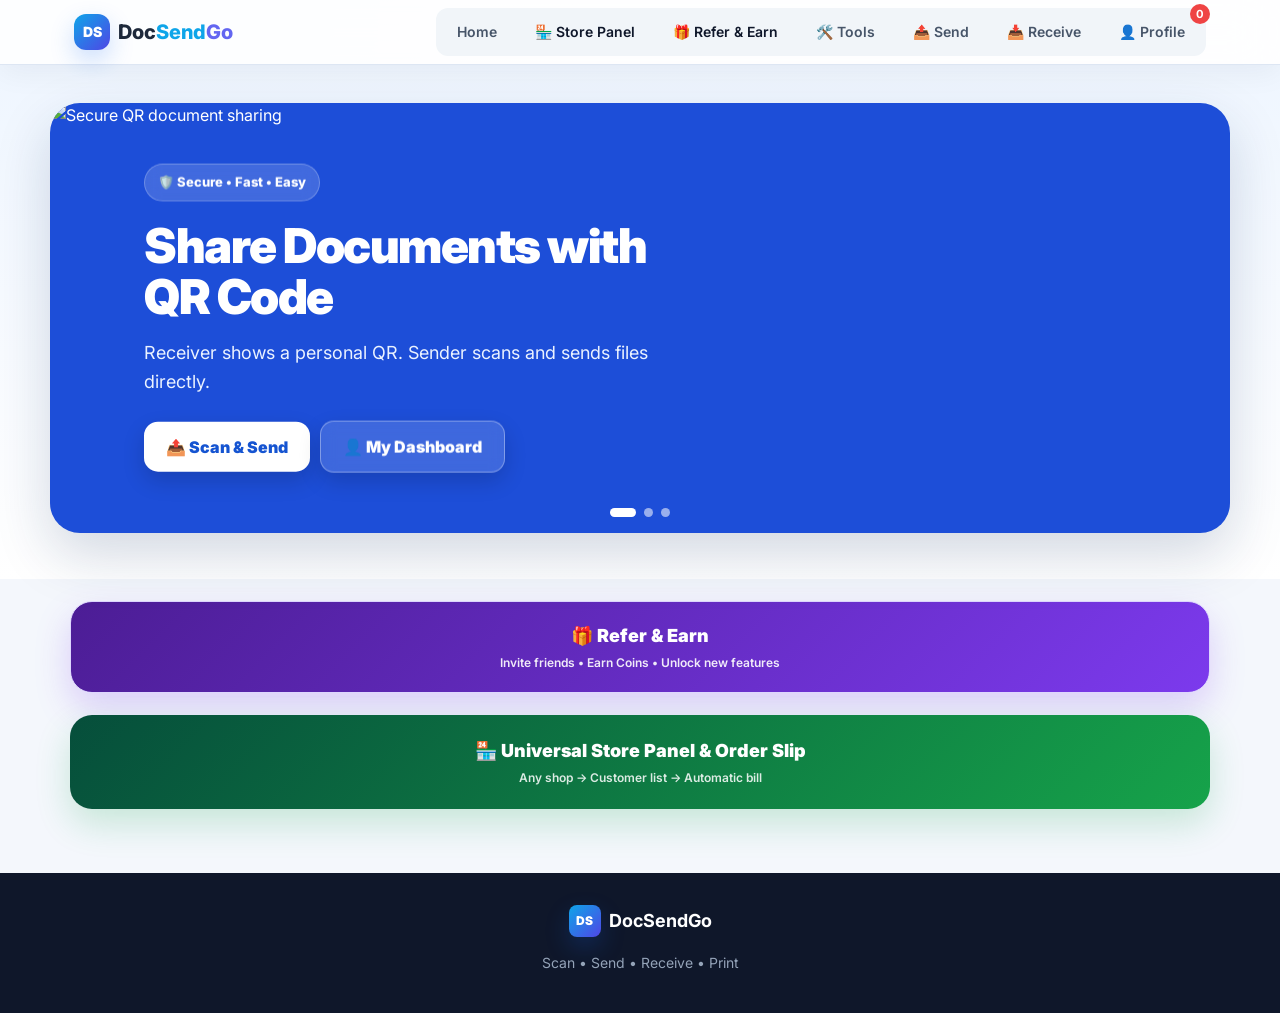
==== index.html @ 715b1207 "Add files via upload" ====
<!DOCTYPE html>
<html lang="bn">
<head>
<!-- Google tag (gtag.js) -->
<script async src="https://www.googletagmanager.com/gtag/js?id=G-Q261G92C2J"></script>
<script>
  window.dataLayer = window.dataLayer || [];
  function gtag(){dataLayer.push(arguments);}
  gtag('js', new Date());

  gtag('config', 'G-Q261G92C2J');
</script>

    <meta name="google-site-verification" content="Y4d7nDgPJklZv2OvWmfPn80t0Z5jrcPxH02QzUVAKEE" />
    <meta charset="UTF-8">
    <meta name="viewport" content="width=device-width, initial-scale=1.0, viewport-fit=cover">
    <meta name="theme-color" content="#0ea5e9">
    <meta name="apple-mobile-web-app-capable" content="yes">
    <meta name="apple-mobile-web-app-status-bar-style" content="default">
    <meta name="apple-mobile-web-app-title" content="DocSendGo">
    <link rel="manifest" href="manifest.webmanifest">
    <link rel="icon" href="icon.svg" type="image/svg+xml">
    <title>DocSendGo – Scan, Send, Receive & Print Files</title>
    <meta name="description" content="DocSendGo lets people scan a personal QR code, send files, receive documents, view, print and download from mobile or desktop.">
    <meta name="keywords" content="DocSendGo, QR file sharing, send files, receive documents, print documents, PDF tools">
    <meta name="robots" content="index, follow">
    <link rel="canonical" href="https://doc-send-go.vercel.app/">
    <meta property="og:title" content="DocSendGo – Scan • Send • Receive • Print">
    <meta property="og:description" content="Share documents using a personal QR code. View, print and download instantly.">
    <meta property="og:type" content="website">
    <meta property="og:url" content="https://doc-send-go.vercel.app/">
    <meta name="twitter:card" content="summary">
    <style>*,:after,:before{--tw-border-spacing-x:0;--tw-border-spacing-y:0;--tw-translate-x:0;--tw-translate-y:0;--tw-rotate:0;--tw-skew-x:0;--tw-skew-y:0;--tw-scale-x:1;--tw-scale-y:1;--tw-pan-x: ;--tw-pan-y: ;--tw-pinch-zoom: ;--tw-scroll-snap-strictness:proximity;--tw-gradient-from-position: ;--tw-gradient-via-position: ;--tw-gradient-to-position: ;--tw-ordinal: ;--tw-slashed-zero: ;--tw-numeric-figure: ;--tw-numeric-spacing: ;--tw-numeric-fraction: ;--tw-ring-inset: ;--tw-ring-offset-width:0px;--tw-ring-offset-color:#fff;--tw-ring-color:rgba(59,130,246,.5);--tw-ring-offset-shadow:0 0 #0000;--tw-ring-shadow:0 0 #0000;--tw-shadow:0 0 #0000;--tw-shadow-colored:0 0 #0000;--tw-blur: ;--tw-brightness: ;--tw-contrast: ;--tw-grayscale: ;--tw-hue-rotate: ;--tw-invert: ;--tw-saturate: ;--tw-sepia: ;--tw-drop-shadow: ;--tw-backdrop-blur: ;--tw-backdrop-brightness: ;--tw-backdrop-contrast: ;--tw-backdrop-grayscale: ;--tw-backdrop-hue-rotate: ;--tw-backdrop-invert: ;--tw-backdrop-opacity: ;--tw-backdrop-saturate: ;--tw-backdrop-sepia: ;--tw-contain-size: ;--tw-contain-layout: ;--tw-contain-paint: ;--tw-contain-style: }::backdrop{--tw-border-spacing-x:0;--tw-border-spacing-y:0;--tw-translate-x:0;--tw-translate-y:0;--tw-rotate:0;--tw-skew-x:0;--tw-skew-y:0;--tw-scale-x:1;--tw-scale-y:1;--tw-pan-x: ;--tw-pan-y: ;--tw-pinch-zoom: ;--tw-scroll-snap-strictness:proximity;--tw-gradient-from-position: ;--tw-gradient-via-position: ;--tw-gradient-to-position: ;--tw-ordinal: ;--tw-slashed-zero: ;--tw-numeric-figure: ;--tw-numeric-spacing: ;--tw-numeric-fraction: ;--tw-ring-inset: ;--tw-ring-offset-width:0px;--tw-ring-offset-color:#fff;--tw-ring-color:rgba(59,130,246,.5);--tw-ring-offset-shadow:0 0 #0000;--tw-ring-shadow:0 0 #0000;--tw-shadow:0 0 #0000;--tw-shadow-colored:0 0 #0000;--tw-blur: ;--tw-brightness: ;--tw-contrast: ;--tw-grayscale: ;--tw-hue-rotate: ;--tw-invert: ;--tw-saturate: ;--tw-sepia: ;--tw-drop-shadow: ;--tw-backdrop-blur: ;--tw-backdrop-brightness: ;--tw-backdrop-contrast: ;--tw-backdrop-grayscale: ;--tw-backdrop-hue-rotate: ;--tw-backdrop-invert: ;--tw-backdrop-opacity: ;--tw-backdrop-saturate: ;--tw-backdrop-sepia: ;--tw-contain-size: ;--tw-contain-layout: ;--tw-contain-paint: ;--tw-contain-style: }/*! tailwindcss v3.4.19 | MIT License | https://tailwindcss.com*/*,:after,:before{box-sizing:border-box;border:0 solid #e5e7eb}:after,:before{--tw-content:""}:host,html{line-height:1.5;-webkit-text-size-adjust:100%;-moz-tab-size:4;-o-tab-size:4;tab-size:4;font-family:ui-sans-serif,system-ui,sans-serif,Apple Color Emoji,Segoe UI Emoji,Segoe UI Symbol,Noto Color Emoji;font-feature-settings:normal;font-variation-settings:normal;-webkit-tap-highlight-color:transparent}body{margin:0;line-height:inherit}hr{height:0;color:inherit;border-top-width:1px}abbr:where([title]){-webkit-text-decoration:underline dotted;text-decoration:underline dotted}h1,h2,h3,h4,h5,h6{font-size:inherit;font-weight:inherit}a{color:inherit;text-decoration:inherit}b,strong{font-weight:bolder}code,kbd,pre,samp{font-family:ui-monospace,SFMono-Regular,Menlo,Monaco,Consolas,Liberation Mono,Courier New,monospace;font-feature-settings:normal;font-variation-settings:normal;font-size:1em}small{font-size:80%}sub,sup{font-size:75%;line-height:0;position:relative;vertical-align:baseline}sub{bottom:-.25em}sup{top:-.5em}table{text-indent:0;border-color:inherit;border-collapse:collapse}button,input,optgroup,select,textarea{font-family:inherit;font-feature-settings:inherit;font-variation-settings:inherit;font-size:100%;font-weight:inherit;line-height:inherit;letter-spacing:inherit;color:inherit;margin:0;padding:0}button,select{text-transform:none}button,input:where([type=button]),input:where([type=reset]),input:where([type=submit]){-webkit-appearance:button;background-color:transparent;background-image:none}:-moz-focusring{outline:auto}:-moz-ui-invalid{box-shadow:none}progress{vertical-align:baseline}::-webkit-inner-spin-button,::-webkit-outer-spin-button{height:auto}[type=search]{-webkit-appearance:textfield;outline-offset:-2px}::-webkit-search-decoration{-webkit-appearance:none}::-webkit-file-upload-button{-webkit-appearance:button;font:inherit}summary{display:list-item}blockquote,dd,dl,figure,h1,h2,h3,h4,h5,h6,hr,p,pre{margin:0}fieldset{margin:0}fieldset,legend{padding:0}menu,ol,ul{list-style:none;margin:0;padding:0}dialog{padding:0}textarea{resize:vertical}input::-moz-placeholder,textarea::-moz-placeholder{opacity:1;color:#9ca3af}input::placeholder,textarea::placeholder{opacity:1;color:#9ca3af}[role=button],button{cursor:pointer}:disabled{cursor:default}audio,canvas,embed,iframe,img,object,svg,video{display:block;vertical-align:middle}img,video{max-width:100%;height:auto}[hidden]:where(:not([hidden=until-found])){display:none}.fixed{position:fixed}.absolute{position:absolute}.relative{position:relative}.sticky{position:sticky}.right-0{right:0}.right-4{right:1rem}.top-0{top:0}.top-20{top:5rem}.z-50{z-index:50}.z-\[9999\]{z-index:9999}.col-span-full{grid-column:1/-1}.mx-auto{margin-left:auto;margin-right:auto}.mb-1{margin-bottom:.25rem}.mb-10{margin-bottom:2.5rem}.mb-12{margin-bottom:3rem}.mb-2{margin-bottom:.5rem}.mb-3{margin-bottom:.75rem}.mb-4{margin-bottom:1rem}.mb-6{margin-bottom:1.5rem}.mb-8{margin-bottom:2rem}.mr-2{margin-right:.5rem}.mt-1{margin-top:.25rem}.mt-16{margin-top:4rem}.mt-2{margin-top:.5rem}.mt-4{margin-top:1rem}.mt-6{margin-top:1.5rem}.mt-8{margin-top:2rem}.block{display:block}.inline-block{display:inline-block}.flex{display:flex}.inline-flex{display:inline-flex}.grid{display:grid}.hidden{display:none}.h-12{height:3rem}.h-14{height:3.5rem}.h-16{height:4rem}.h-2{height:.5rem}.h-6{height:1.5rem}.h-8{height:2rem}.h-9{height:2.25rem}.max-h-\[600px\]{max-height:600px}.min-h-screen{min-height:100vh}.w-12{width:3rem}.w-14{width:3.5rem}.w-2{width:.5rem}.w-6{width:1.5rem}.w-8{width:2rem}.w-9{width:2.25rem}.w-full{width:100%}.max-w-2xl{max-width:42rem}.max-w-4xl{max-width:56rem}.max-w-5xl{max-width:64rem}.max-w-6xl{max-width:72rem}.max-w-7xl{max-width:80rem}.max-w-md{max-width:28rem}.flex-1{flex:1 1 0%}.transform{transform:translate(var(--tw-translate-x),var(--tw-translate-y)) rotate(var(--tw-rotate)) skewX(var(--tw-skew-x)) skewY(var(--tw-skew-y)) scaleX(var(--tw-scale-x)) scaleY(var(--tw-scale-y))}.cursor-pointer{cursor:pointer}.resize{resize:both}.grid-cols-2{grid-template-columns:repeat(2,minmax(0,1fr))}.flex-col{flex-direction:column}.flex-wrap{flex-wrap:wrap}.items-start{align-items:flex-start}.items-center{align-items:center}.justify-center{justify-content:center}.justify-between{justify-content:space-between}.gap-2{gap:.5rem}.gap-3{gap:.75rem}.gap-4{gap:1rem}.gap-6{gap:1.5rem}.space-x-1>:not([hidden])~:not([hidden]){--tw-space-x-reverse:0;margin-right:calc(.25rem*var(--tw-space-x-reverse));margin-left:calc(.25rem*(1 - var(--tw-space-x-reverse)))}.space-x-2>:not([hidden])~:not([hidden]){--tw-space-x-reverse:0;margin-right:calc(.5rem*var(--tw-space-x-reverse));margin-left:calc(.5rem*(1 - var(--tw-space-x-reverse)))}.space-x-3>:not([hidden])~:not([hidden]){--tw-space-x-reverse:0;margin-right:calc(.75rem*var(--tw-space-x-reverse));margin-left:calc(.75rem*(1 - var(--tw-space-x-reverse)))}.space-x-4>:not([hidden])~:not([hidden]){--tw-space-x-reverse:0;margin-right:calc(1rem*var(--tw-space-x-reverse));margin-left:calc(1rem*(1 - var(--tw-space-x-reverse)))}.space-y-1>:not([hidden])~:not([hidden]){--tw-space-y-reverse:0;margin-top:calc(.25rem*(1 - var(--tw-space-y-reverse)));margin-bottom:calc(.25rem*var(--tw-space-y-reverse))}.space-y-2>:not([hidden])~:not([hidden]){--tw-space-y-reverse:0;margin-top:calc(.5rem*(1 - var(--tw-space-y-reverse)));margin-bottom:calc(.5rem*var(--tw-space-y-reverse))}.space-y-3>:not([hidden])~:not([hidden]){--tw-space-y-reverse:0;margin-top:calc(.75rem*(1 - var(--tw-space-y-reverse)));margin-bottom:calc(.75rem*var(--tw-space-y-reverse))}.overflow-hidden{overflow:hidden}.overflow-y-auto{overflow-y:auto}.rounded-2xl{border-radius:1rem}.rounded-full{border-radius:9999px}.rounded-lg{border-radius:.5rem}.rounded-xl{border-radius:.75rem}.rounded-bl-xl{border-bottom-left-radius:.75rem}.border{border-width:1px}.border-2{border-width:2px}.border-b{border-bottom-width:1px}.border-t{border-top-width:1px}.border-blue-200{--tw-border-opacity:1;border-color:rgb(191 219 254/var(--tw-border-opacity,1))}.border-green-200{--tw-border-opacity:1;border-color:rgb(187 247 208/var(--tw-border-opacity,1))}.border-primary{--tw-border-opacity:1;border-color:rgb(14 165 233/var(--tw-border-opacity,1))}.border-slate-100{--tw-border-opacity:1;border-color:rgb(241 245 249/var(--tw-border-opacity,1))}.border-slate-200{--tw-border-opacity:1;border-color:rgb(226 232 240/var(--tw-border-opacity,1))}.bg-amber-50{--tw-bg-opacity:1;background-color:rgb(255 251 235/var(--tw-bg-opacity,1))}.bg-amber-500{--tw-bg-opacity:1;background-color:rgb(245 158 11/var(--tw-bg-opacity,1))}.bg-blue-50{--tw-bg-opacity:1;background-color:rgb(239 246 255/var(--tw-bg-opacity,1))}.bg-blue-500{--tw-bg-opacity:1;background-color:rgb(59 130 246/var(--tw-bg-opacity,1))}.bg-green-100{--tw-bg-opacity:1;background-color:rgb(220 252 231/var(--tw-bg-opacity,1))}.bg-green-400{--tw-bg-opacity:1;background-color:rgb(74 222 128/var(--tw-bg-opacity,1))}.bg-green-50{--tw-bg-opacity:1;background-color:rgb(240 253 244/var(--tw-bg-opacity,1))}.bg-green-500{--tw-bg-opacity:1;background-color:rgb(34 197 94/var(--tw-bg-opacity,1))}.bg-indigo-100{--tw-bg-opacity:1;background-color:rgb(224 231 255/var(--tw-bg-opacity,1))}.bg-primary{--tw-bg-opacity:1;background-color:rgb(14 165 233/var(--tw-bg-opacity,1))}.bg-purple-100{--tw-bg-opacity:1;background-color:rgb(243 232 255/var(--tw-bg-opacity,1))}.bg-red-50{--tw-bg-opacity:1;background-color:rgb(254 242 242/var(--tw-bg-opacity,1))}.bg-red-500{--tw-bg-opacity:1;background-color:rgb(239 68 68/var(--tw-bg-opacity,1))}.bg-sky-100{--tw-bg-opacity:1;background-color:rgb(224 242 254/var(--tw-bg-opacity,1))}.bg-slate-100{--tw-bg-opacity:1;background-color:rgb(241 245 249/var(--tw-bg-opacity,1))}.bg-slate-50{--tw-bg-opacity:1;background-color:rgb(248 250 252/var(--tw-bg-opacity,1))}.bg-slate-900{--tw-bg-opacity:1;background-color:rgb(15 23 42/var(--tw-bg-opacity,1))}.bg-transparent{background-color:transparent}.bg-white{--tw-bg-opacity:1;background-color:rgb(255 255 255/var(--tw-bg-opacity,1))}.bg-white\/10{background-color:hsla(0,0%,100%,.1)}.bg-white\/80{background-color:hsla(0,0%,100%,.8)}.bg-gradient-to-r{background-image:linear-gradient(to right,var(--tw-gradient-stops))}.from-sky-400{--tw-gradient-from:#38bdf8 var(--tw-gradient-from-position);--tw-gradient-to:rgba(56,189,248,0) var(--tw-gradient-to-position);--tw-gradient-stops:var(--tw-gradient-from),var(--tw-gradient-to)}.to-indigo-400{--tw-gradient-to:#818cf8 var(--tw-gradient-to-position)}.bg-clip-text{-webkit-background-clip:text;background-clip:text}.p-1{padding:.25rem}.p-10{padding:2.5rem}.p-2{padding:.5rem}.p-3{padding:.75rem}.p-4{padding:1rem}.p-6{padding:1.5rem}.p-8{padding:2rem}.px-2{padding-left:.5rem;padding-right:.5rem}.px-3{padding-left:.75rem;padding-right:.75rem}.px-4{padding-left:1rem;padding-right:1rem}.px-5{padding-left:1.25rem;padding-right:1.25rem}.px-6{padding-left:1.5rem;padding-right:1.5rem}.px-8{padding-left:2rem;padding-right:2rem}.py-1{padding-top:.25rem;padding-bottom:.25rem}.py-12{padding-top:3rem;padding-bottom:3rem}.py-16{padding-top:4rem;padding-bottom:4rem}.py-2{padding-top:.5rem;padding-bottom:.5rem}.py-2\.5{padding-top:.625rem;padding-bottom:.625rem}.py-20{padding-top:5rem;padding-bottom:5rem}.py-3{padding-top:.75rem;padding-bottom:.75rem}.py-4{padding-top:1rem;padding-bottom:1rem}.py-8{padding-top:2rem;padding-bottom:2rem}.pb-4{padding-bottom:1rem}.pt-6{padding-top:1.5rem}.pt-8{padding-top:2rem}.text-left{text-align:left}.text-center{text-align:center}.font-mono{font-family:ui-monospace,SFMono-Regular,Menlo,Monaco,Consolas,Liberation Mono,Courier New,monospace}.text-2xl{font-size:1.5rem;line-height:2rem}.text-3xl{font-size:1.875rem;line-height:2.25rem}.text-4xl{font-size:2.25rem;line-height:2.5rem}.text-5xl{font-size:3rem;line-height:1}.text-6xl{font-size:3.75rem;line-height:1}.text-lg{font-size:1.125rem;line-height:1.75rem}.text-sm{font-size:.875rem;line-height:1.25rem}.text-xl{font-size:1.25rem;line-height:1.75rem}.text-xs{font-size:.75rem;line-height:1rem}.font-black{font-weight:900}.font-bold{font-weight:700}.font-extrabold{font-weight:800}.font-medium{font-weight:500}.font-semibold{font-weight:600}.uppercase{text-transform:uppercase}.leading-tight{line-height:1.25}.tracking-widest{letter-spacing:.1em}.text-amber-600{--tw-text-opacity:1;color:rgb(217 119 6/var(--tw-text-opacity,1))}.text-blue-600{--tw-text-opacity:1;color:rgb(37 99 235/var(--tw-text-opacity,1))}.text-blue-700{--tw-text-opacity:1;color:rgb(29 78 216/var(--tw-text-opacity,1))}.text-green-600{--tw-text-opacity:1;color:rgb(22 163 74/var(--tw-text-opacity,1))}.text-green-700{--tw-text-opacity:1;color:rgb(21 128 61/var(--tw-text-opacity,1))}.text-green-800{--tw-text-opacity:1;color:rgb(22 101 52/var(--tw-text-opacity,1))}.text-indigo-600{--tw-text-opacity:1;color:rgb(79 70 229/var(--tw-text-opacity,1))}.text-primary{--tw-text-opacity:1;color:rgb(14 165 233/var(--tw-text-opacity,1))}.text-red-400{--tw-text-opacity:1;color:rgb(248 113 113/var(--tw-text-opacity,1))}.text-red-600{--tw-text-opacity:1;color:rgb(220 38 38/var(--tw-text-opacity,1))}.text-secondary{--tw-text-opacity:1;color:rgb(99 102 241/var(--tw-text-opacity,1))}.text-slate-300{--tw-text-opacity:1;color:rgb(203 213 225/var(--tw-text-opacity,1))}.text-slate-400{--tw-text-opacity:1;color:rgb(148 163 184/var(--tw-text-opacity,1))}.text-slate-500{--tw-text-opacity:1;color:rgb(100 116 139/var(--tw-text-opacity,1))}.text-slate-600{--tw-text-opacity:1;color:rgb(71 85 105/var(--tw-text-opacity,1))}.text-slate-700{--tw-text-opacity:1;color:rgb(51 65 85/var(--tw-text-opacity,1))}.text-slate-800{--tw-text-opacity:1;color:rgb(30 41 59/var(--tw-text-opacity,1))}.text-transparent{color:transparent}.text-white{--tw-text-opacity:1;color:rgb(255 255 255/var(--tw-text-opacity,1))}.underline{text-decoration-line:underline}.shadow-2xl{--tw-shadow:0 25px 50px -12px rgba(0,0,0,.25);--tw-shadow-colored:0 25px 50px -12px var(--tw-shadow-color)}.shadow-2xl,.shadow-sm{box-shadow:var(--tw-ring-offset-shadow,0 0 #0000),var(--tw-ring-shadow,0 0 #0000),var(--tw-shadow)}.shadow-sm{--tw-shadow:0 1px 2px 0 rgba(0,0,0,.05);--tw-shadow-colored:0 1px 2px 0 var(--tw-shadow-color)}.outline-none{outline:2px solid transparent;outline-offset:2px}.blur{--tw-blur:blur(8px);filter:var(--tw-blur) var(--tw-brightness) var(--tw-contrast) var(--tw-grayscale) var(--tw-hue-rotate) var(--tw-invert) var(--tw-saturate) var(--tw-sepia) var(--tw-drop-shadow)}.backdrop-blur-xl{--tw-backdrop-blur:blur(24px)}.backdrop-blur-xl,.backdrop-filter{-webkit-backdrop-filter:var(--tw-backdrop-blur) var(--tw-backdrop-brightness) var(--tw-backdrop-contrast) var(--tw-backdrop-grayscale) var(--tw-backdrop-hue-rotate) var(--tw-backdrop-invert) var(--tw-backdrop-opacity) var(--tw-backdrop-saturate) var(--tw-backdrop-sepia);backdrop-filter:var(--tw-backdrop-blur) var(--tw-backdrop-brightness) var(--tw-backdrop-contrast) var(--tw-backdrop-grayscale) var(--tw-backdrop-hue-rotate) var(--tw-backdrop-invert) var(--tw-backdrop-opacity) var(--tw-backdrop-saturate) var(--tw-backdrop-sepia)}.transition{transition-property:color,background-color,border-color,text-decoration-color,fill,stroke,opacity,box-shadow,transform,filter,-webkit-backdrop-filter;transition-property:color,background-color,border-color,text-decoration-color,fill,stroke,opacity,box-shadow,transform,filter,backdrop-filter;transition-property:color,background-color,border-color,text-decoration-color,fill,stroke,opacity,box-shadow,transform,filter,backdrop-filter,-webkit-backdrop-filter;transition-timing-function:cubic-bezier(.4,0,.2,1);transition-duration:.15s}.transition-all{transition-property:all;transition-timing-function:cubic-bezier(.4,0,.2,1);transition-duration:.15s}.ease-in-out{transition-timing-function:cubic-bezier(.4,0,.2,1)}.hover\:bg-slate-100:hover{--tw-bg-opacity:1;background-color:rgb(241 245 249/var(--tw-bg-opacity,1))}.hover\:bg-slate-200:hover{--tw-bg-opacity:1;background-color:rgb(226 232 240/var(--tw-bg-opacity,1))}.hover\:bg-white:hover{--tw-bg-opacity:1;background-color:rgb(255 255 255/var(--tw-bg-opacity,1))}.hover\:bg-white\/15:hover{background-color:hsla(0,0%,100%,.15)}.hover\:bg-white\/20:hover{background-color:hsla(0,0%,100%,.2)}.hover\:text-red-600:hover{--tw-text-opacity:1;color:rgb(220 38 38/var(--tw-text-opacity,1))}.hover\:text-slate-700:hover{--tw-text-opacity:1;color:rgb(51 65 85/var(--tw-text-opacity,1))}.hover\:shadow-lg:hover{--tw-shadow:0 10px 15px -3px rgba(0,0,0,.1),0 4px 6px -4px rgba(0,0,0,.1);--tw-shadow-colored:0 10px 15px -3px var(--tw-shadow-color),0 4px 6px -4px var(--tw-shadow-color)}.hover\:shadow-lg:hover,.hover\:shadow-xl:hover{box-shadow:var(--tw-ring-offset-shadow,0 0 #0000),var(--tw-ring-shadow,0 0 #0000),var(--tw-shadow)}.hover\:shadow-xl:hover{--tw-shadow:0 20px 25px -5px rgba(0,0,0,.1),0 8px 10px -6px rgba(0,0,0,.1);--tw-shadow-colored:0 20px 25px -5px var(--tw-shadow-color),0 8px 10px -6px var(--tw-shadow-color)}.hover\:shadow-sky-500\/25:hover{--tw-shadow-color:rgba(14,165,233,.25);--tw-shadow:var(--tw-shadow-colored)}.focus\:ring-2:focus{--tw-ring-offset-shadow:var(--tw-ring-inset) 0 0 0 var(--tw-ring-offset-width) var(--tw-ring-offset-color);--tw-ring-shadow:var(--tw-ring-inset) 0 0 0 calc(2px + var(--tw-ring-offset-width)) var(--tw-ring-color);box-shadow:var(--tw-ring-offset-shadow),var(--tw-ring-shadow),var(--tw-shadow,0 0 #0000)}.focus\:ring-primary:focus{--tw-ring-opacity:1;--tw-ring-color:rgb(14 165 233/var(--tw-ring-opacity,1))}@media (min-width:640px){.sm\:flex-row{flex-direction:row}.sm\:px-6{padding-left:1.5rem;padding-right:1.5rem}}@media (min-width:768px){.md\:col-span-2{grid-column:span 2/span 2}.md\:flex{display:flex}.md\:hidden{display:none}.md\:grid-cols-2{grid-template-columns:repeat(2,minmax(0,1fr))}.md\:grid-cols-3{grid-template-columns:repeat(3,minmax(0,1fr))}.md\:grid-cols-4{grid-template-columns:repeat(4,minmax(0,1fr))}.md\:p-8{padding:2rem}.md\:text-4xl{font-size:2.25rem;line-height:2.5rem}.md\:text-6xl{font-size:3.75rem;line-height:1}.md\:text-xl{font-size:1.25rem;line-height:1.75rem}}
        .tool-categories{display:grid;gap:18px}.tool-category-card{background:#fff;border:1px solid #e8eef8;border-radius:20px;padding:18px;box-shadow:0 8px 28px rgba(15,23,42,.05)}.tool-cat-title{font-size:18px;font-weight:800;color:#1e293b;margin-bottom:14px}.tool-grid{display:grid;grid-template-columns:repeat(4,minmax(0,1fr));gap:10px}.tool-tile{min-height:92px;border:1px solid #e5eaf3;border-radius:16px;background:#f8fafc;padding:10px 6px;font-size:12px;font-weight:700;color:#334155;display:flex;flex-direction:column;align-items:center;justify-content:center;gap:5px;text-align:center;transition:.2s}.tool-tile span{font-size:25px}.tool-tile small{font-size:9px;color:#16a34a;background:#dcfce7;border-radius:999px;padding:2px 6px}.tool-tile:hover,.tool-tile.active{transform:translateY(-2px);border-color:#8bb8ff;background:#eff6ff;color:#155fd4}@media(max-width:640px){.tool-category-card{padding:14px;border-radius:18px}.tool-grid{grid-template-columns:repeat(3,minmax(0,1fr));gap:8px}.tool-tile{min-height:88px;font-size:11px;padding:8px 4px}.tool-tile span{font-size:23px}}
.slider-arrow{display:none!important;visibility:hidden!important;opacity:0!important;pointer-events:none!important;}
</style>
    <link rel="stylesheet" href="https://cdnjs.cloudflare.com/ajax/libs/cropperjs/1.6.1/cropper.min.css">
    <script src="https://cdnjs.cloudflare.com/ajax/libs/cropperjs/1.6.1/cropper.min.js"></script>
    <script src="https://unpkg.com/pdf-lib@1.16.0/dist/pdf-lib.min.js"></script>
    <script src="https://cdn.jsdelivr.net/npm/qrcodejs@1.0.0/qrcode.min.js"></script>
    <script src="https://unpkg.com/html5-qrcode@2.3.8/html5-qrcode.min.js"></script>
    <script src="https://cdnjs.cloudflare.com/ajax/libs/pdf.js/3.11.174/pdf.min.js"></script>
    <script src="https://cdn.jsdelivr.net/npm/bwip-js@4.5.1/dist/bwip-js-min.js"></script>
    <!-- Firebase (cross-device storage) -->
    <script src="https://www.gstatic.com/firebasejs/10.12.2/firebase-app-compat.js"></script>
    <script src="https://www.gstatic.com/firebasejs/10.12.2/firebase-firestore-compat.js"></script>
    <script src="https://www.gstatic.com/firebasejs/10.12.2/firebase-storage-compat.js"></script>
    <link href="https://fonts.googleapis.com/css2?family=Inter:wght@300;400;500;600;700;800;900&display=swap" rel="stylesheet">
    <style>
        * { font-family: 'Inter', sans-serif; }
        .gradient-bg { background: linear-gradient(135deg, #0f172a 0%, #1e3a5f 50%, #0ea5e9 100%); }
        .glass { background: rgba(255,255,255,0.08); backdrop-filter: blur(20px); border: 1px solid rgba(255,255,255,0.15); }
        .card-hover { transition: all 0.3s ease; }
        .card-hover:hover { transform: translateY(-6px); box-shadow: 0 20px 40px rgba(0,0,0,0.15); }
        .pulse-dot { animation: pulse 2s infinite; }
        @keyframes pulse { 0%,100%{ opacity:1; } 50%{ opacity:0.4; } }
        .fade-in { animation: fadeIn 0.5s ease-in; }
        @keyframes fadeIn { from { opacity:0; transform:translateY(20px); } to { opacity:1; transform:translateY(0); } }
        .nav-active { background: linear-gradient(135deg, #0ea5e9, #6366f1); color: white; }
        .upload-zone { border: 2px dashed #94a3b8; transition: all 0.3s; }
        .upload-zone:hover, .upload-zone.dragover { border-color: #0ea5e9; background: rgba(14,165,233,0.05); }
        .btn-primary { background: linear-gradient(135deg, #0ea5e9, #6366f1); }
        .btn-primary:hover { background: linear-gradient(135deg, #0284c7, #4f46e5); }
        .hero-pattern {
            background-image: radial-gradient(circle at 25% 25%, rgba(14,165,233,0.15) 0%, transparent 50%),
                              radial-gradient(circle at 75% 75%, rgba(99,102,241,0.15) 0%, transparent 50%);
        }
        ::-webkit-scrollbar { width: 8px; }
        ::-webkit-scrollbar-track { background: #f1f5f9; }
        ::-webkit-scrollbar-thumb { background: #94a3b8; border-radius: 4px; }
        .cropper-container { max-height: 400px; }
        #qrcode canvas, #qrcode img, .shop-qr canvas, .shop-qr img { margin: 0 auto; border-radius: 12px; }
        .file-item { transition: all 0.2s; }
        .file-item:hover { background: #f1f5f9; }
        .live-indicator { display: inline-flex; align-items: center; }
        .live-indicator::before { content: ''; width: 8px; height: 8px; background: #10b981; border-radius: 50%; margin-right: 6px; animation: pulse 2s infinite; }
        .shop-card { background: linear-gradient(135deg, #f8fafc 0%, #e2e8f0 100%); }
        .notification-badge { position: absolute; top: -8px; right: -8px; background: #ef4444; color: white; border-radius: 9999px; width: 20px; height: 20px; display: flex; align-items: center; justify-content: center; font-size: 0.7rem; font-weight: bold; }
        
        /* QR Scanner Styles - FIXED */
        .scanner-wrapper {
            position: relative;
            width: 100%;
            max-width: 500px;
            margin: 0 auto;
            background: #000;
            border-radius: 16px;
            overflow: hidden;
        }
        #reader {
            width: 100% !important;
            border: none !important;
        }
        #reader video {
            width: 100% !important;
            height: auto !important;
            border-radius: 16px;
        }
        #reader__scan_region {
            background: transparent !important;
        }
        #reader__dashboard {
            display: none !important;
        }
        .scan-overlay {
            position: absolute;
            top: 0;
            left: 0;
            right: 0;
            bottom: 0;
            pointer-events: none;
            z-index: 10;
        }
        .scan-box {
            position: absolute;
            top: 50%;
            left: 50%;
            transform: translate(-50%, -50%);
            width: 250px;
            height: 250px;
            border: 3px solid #0ea5e9;
            border-radius: 12px;
            box-shadow: 0 0 0 9999px rgba(0,0,0,0.5);
        }
        .scan-line {
            position: absolute;
            top: 0;
            left: 0;
            right: 0;
            height: 3px;
            background: linear-gradient(90deg, transparent, #0ea5e9, transparent);
            animation: scanLine 2s ease-in-out infinite;
        }
        @keyframes scanLine { 
            0%,100% { top: 0; } 
            50% { top: calc(100% - 3px); } 
        }
        .scanner-active #reader {
            display: block !important;
        }


        /* ===== MOBILE APP VERSION ===== */
        .mobile-bottom-nav { display:none; }
        .mobile-only { display:none; }
        @media (max-width: 767px) {
            html { scroll-behavior:smooth; }
            body {
                padding-bottom: calc(78px + env(safe-area-inset-bottom));
                overflow-x:hidden;
                background:#f8fafc;
            }
            nav:not(.mobile-bottom-nav) { position:sticky; top:0; }
            nav .h-16 { height:58px; }
            nav .max-w-7xl { padding-left:14px; padding-right:14px; }
            #mobileMenu { display:none !important; }
            nav button.md\:hidden { display:none !important; }
            .mobile-only { display:block; }
            .mobile-bottom-nav {
                display:grid;
                grid-template-columns:repeat(5,minmax(0,1fr));
                position:fixed;
                top:auto !important;
                left:0; right:0; bottom:0;
                height:auto;
                min-height:68px;
                max-height:88px;
                padding:6px 6px calc(6px + env(safe-area-inset-bottom));
                background:rgba(255,255,255,.96);
                border-top:1px solid #e2e8f0;
                box-shadow:0 -8px 30px rgba(15,23,42,.10);
                backdrop-filter:blur(18px);
                -webkit-backdrop-filter:blur(18px);
                z-index:9998;
            }
            .mobile-nav-btn {
                min-width:0;
                display:flex;
                flex-direction:column;
                align-items:center;
                justify-content:center;
                gap:2px;
                border-radius:14px;
                color:#64748b;
                font-size:10px;
                font-weight:800;
                line-height:1.1;
                padding:5px 2px;
                transition:.2s ease;
            }
            .mobile-nav-btn .mobile-icon { font-size:21px; line-height:1; }
            .mobile-nav-btn.mobile-active {
                color:#0284c7;
                background:linear-gradient(135deg,#e0f2fe,#eef2ff);
                transform:translateY(-2px);
            }
            .page > section, .page > div { max-width:100%; }
            #page-home .gradient-bg { padding:34px 16px 38px !important; border-radius:0 0 28px 28px; }
            #page-home h1 { font-size:31px !important; line-height:1.12 !important; margin-bottom:16px !important; }
            #page-home .gradient-bg p { font-size:15px !important; line-height:1.55; margin-bottom:24px !important; }
            #page-home .gradient-bg .inline-flex { margin-bottom:16px !important; padding:8px 12px !important; }
            #page-home .gradient-bg .inline-flex span { font-size:11px !important; }
            #page-home .gradient-bg button { width:100%; padding:14px 16px !important; font-size:15px !important; }
            #page-home section.max-w-6xl { padding:28px 14px !important; }
            #page-home section.max-w-6xl h2 { font-size:23px !important; margin-bottom:20px !important; text-align:left !important; }
            #page-home section.max-w-6xl .grid { grid-template-columns:repeat(2,minmax(0,1fr)) !important; gap:12px !important; }
            #page-home section.max-w-6xl .grid > div { padding:15px !important; border-radius:18px !important; }
            #page-home section.max-w-6xl .grid h3 { font-size:14px !important; }
            #page-home section.max-w-6xl .grid p { font-size:11px !important; }
            #page-home section.max-w-6xl .grid .w-12 { width:40px !important; height:40px !important; margin-bottom:10px !important; }
            .page > .max-w-5xl, .page > .max-w-4xl, .page > .max-w-6xl, .page > .max-w-7xl,
            .page .max-w-5xl, .page .max-w-4xl, .page .max-w-6xl, .page .max-w-7xl {
                padding-left:14px !important;
                padding-right:14px !important;
            }
            .page .py-8 { padding-top:22px !important; padding-bottom:22px !important; }
            .page h2.text-3xl { font-size:24px !important; }
            .page .rounded-2xl { border-radius:18px !important; }
            .page .p-8, .page .md\:p-8 { padding:18px !important; }
            .page .p-6 { padding:16px !important; }
            .page .grid-cols-2, .page .md\:grid-cols-2, .page .md\:grid-cols-3, .page .md\:grid-cols-4 {
                grid-template-columns:1fr !important;
            }
            .page input, .page select, .page textarea {
                min-height:48px;
                font-size:16px !important;
                border-radius:13px !important;
            }
            .page textarea { min-height:96px; }
            .page button { touch-action:manipulation; }
            .page button.btn-primary, .page button.bg-primary, .page button.bg-green-500,
            .page button.bg-blue-500, .page button.bg-indigo-600 {
                min-height:48px;
            }
            .tool-btn { flex:0 0 auto; white-space:nowrap; }
            #page-tools .flex.flex-wrap.gap-2 { flex-wrap:nowrap !important; overflow-x:auto; padding-bottom:8px; scrollbar-width:none; }
            #page-tools .flex.flex-wrap.gap-2::-webkit-scrollbar { display:none; }
            #reader, #reader video { width:100% !important; border-radius:16px; }
            .scan-box { width:220px; height:220px; }
            #toastContainer { left:12px; right:12px; top:70px; }
            #toastContainer > div { width:100%; }
            footer { margin-bottom:0; }
        }
    </style>

<style id="premium-mobile-ui">
:root{--app-blue:#1768f2;--app-purple:#7c35f4;--ink:#111a35;--muted:#64708a;--soft:#f4f7ff}
.mobile-home{display:none}
@media(max-width:767px){
 body{background:#f7f9ff!important;padding-bottom:92px;color:var(--ink)}
 nav:not(.mobile-bottom-nav){display:none!important}
 .mobile-home{display:block;min-height:100vh;padding:0 14px 110px;background:linear-gradient(180deg,#fff 0,#f6f9ff 58%,#eef4ff 100%)}
 #page-home>section{display:none!important}
 .mh-header{height:76px;display:flex;align-items:center;justify-content:space-between;padding:6px 2px 0}
 .mh-menu,.mh-bell{width:42px;height:42px;border-radius:14px;background:#fff;box-shadow:0 7px 22px rgba(21,49,102,.08);display:grid;place-items:center;font-size:24px;position:relative}
 .mh-logo{display:flex;align-items:center;gap:9px}.mh-logo-mark{width:43px;height:43px;border-radius:14px;background:linear-gradient(145deg,#22a7ff,#4849ef 65%,#8b39ed);display:grid;place-items:center;color:#fff;font-weight:900;font-size:22px;box-shadow:0 8px 20px rgba(50,96,240,.28)}
 .mh-logo strong{font-size:23px;letter-spacing:-1px}.mh-logo strong span{color:#6b35ed}.mh-logo small{display:block;color:#66718a;font-size:11px;margin-top:-3px;letter-spacing:.4px}
 .mh-badge{position:absolute;right:-3px;top:-4px;background:#ff3434;color:#fff;border:2px solid #fff;min-width:20px;height:20px;padding:0 5px;border-radius:10px;font-size:11px;font-weight:800;display:grid;place-items:center}
 .mh-hero{position:relative;height:230px;border-radius:25px;overflow:hidden;padding:27px 21px;color:#fff;background:linear-gradient(126deg,#064ccf 0%,#1267ed 43%,#7137ec 78%,#9b28df 100%);box-shadow:0 14px 32px rgba(57,70,205,.24)}
 .mh-hero:before{content:"";position:absolute;width:190px;height:190px;border-radius:50%;right:-52px;top:-65px;background:rgba(255,255,255,.13)}.mh-hero:after{content:"";position:absolute;width:170px;height:170px;border-radius:50%;right:38px;bottom:-112px;background:rgba(255,255,255,.09)}
 .mh-hero-copy{position:relative;z-index:2;width:61%}.mh-secure{font-size:13px;font-weight:800;margin-bottom:13px}.mh-hero h1{font-size:27px;line-height:1.14;font-weight:900;letter-spacing:-.7px}.mh-hero p{font-size:14px;line-height:1.45;margin-top:12px;color:#e5edff}
 .mh-printer{position:absolute;right:11px;bottom:30px;width:132px;height:98px;border-radius:18px;background:linear-gradient(145deg,#26345e,#101a3b);box-shadow:0 15px 25px rgba(8,17,55,.4);z-index:2}.mh-printer:before{content:"";position:absolute;width:85px;height:68px;background:#fff;border-radius:8px;left:23px;top:-44px;transform:rotate(7deg);box-shadow:0 5px 12px rgba(0,0,0,.15)}.mh-printer:after{content:"▦";position:absolute;font-size:48px;background:#fff;color:#111;width:80px;height:62px;display:grid;place-items:center;left:25px;bottom:-35px;transform:rotate(7deg);border-radius:4px;box-shadow:0 4px 10px rgba(0,0,0,.2)}
 .mh-flying{position:absolute;right:124px;top:71px;width:55px;height:74px;background:#fff;color:#111;border-radius:8px;transform:rotate(-14deg);display:grid;place-items:center;font-size:28px;z-index:3;box-shadow:0 8px 20px rgba(0,0,0,.18)}
 .mh-dots{position:absolute;left:46%;bottom:13px;display:flex;gap:7px;z-index:4}.mh-dots i{width:7px;height:7px;border-radius:50%;background:rgba(255,255,255,.45)}.mh-dots i:first-child{width:20px;border-radius:8px;background:#fff}
 .mh-actions{display:grid;grid-template-columns:repeat(4,1fr);gap:10px;margin:16px 0}.mh-action{min-height:111px;border-radius:21px;padding:15px 5px 9px;text-align:center;border:1px solid rgba(100,130,190,.09);box-shadow:0 8px 20px rgba(32,67,123,.06);font-weight:800;font-size:13px;background:#fff}.mh-action .ico{width:50px;height:50px;border-radius:17px;margin:0 auto 9px;display:grid;place-items:center;font-size:27px}.mh-action small{font-size:10px;color:#66718a;font-weight:600;display:block;margin-top:2px}.mh-action.blue{background:#eef5ff}.mh-action.blue .ico{background:#dceaff}.mh-action.green{background:#effbf3}.mh-action.green .ico{background:#ddf7e6}.mh-action.orange{background:#fff8ea}.mh-action.orange .ico{background:#fff0ce}.mh-action.purple{background:#f8f1ff}.mh-action.purple .ico{background:#edddff}
 .mh-section{background:rgba(255,255,255,.82);border:1px solid #e7edfb;border-radius:22px;padding:14px;margin-top:13px;box-shadow:0 8px 25px rgba(41,68,117,.06)}.mh-title{display:flex;align-items:center;justify-content:space-between;font-size:17px;font-weight:900;margin-bottom:12px}.mh-title a{font-size:12px;color:#1768f2;font-weight:800}
 .mh-profile{display:grid;grid-template-columns:72px 1fr 20px;gap:12px;align-items:center;background:#fff;border-radius:18px;padding:13px;box-shadow:0 5px 18px rgba(30,62,118,.07)}.mh-qr{width:70px;height:70px;border-radius:50%;border:3px solid #8844ef;background:#fff;padding:7px;object-fit:contain}.mh-profile-name{font-weight:900;font-size:18px}.mh-id{font-size:12px;color:#5e6980;margin-top:5px}.mh-id b{background:#e8f0ff;color:#1768f2;border-radius:8px;padding:3px 7px}.mh-status{font-size:11px;color:#13a843;margin-top:8px}.mh-chevron{font-size:26px;color:#72809b}
 .mh-quick{display:grid;grid-template-columns:repeat(5,1fr);gap:7px}.mh-q{background:#fff;border-radius:16px;min-height:84px;padding:11px 3px 8px;text-align:center;box-shadow:0 4px 14px rgba(31,63,116,.06);font-size:10px;font-weight:800;position:relative}.mh-q .qico{font-size:28px;margin-bottom:7px}.mh-count{position:absolute;right:7px;top:5px;background:#ff3030;color:#fff;border-radius:11px;min-width:20px;height:20px;font-size:10px;display:grid;place-items:center;border:2px solid #fff}
 .mh-how{display:grid;grid-template-columns:repeat(4,1fr);gap:5px;align-items:center;text-align:center;background:#eef5ff;border-radius:18px;padding:13px 7px}.mh-step{font-size:10px;font-weight:700}.mh-step .num{margin:0 auto 4px;width:21px;height:21px;border-radius:50%;background:#1768f2;color:#fff;display:grid;place-items:center}.mh-step .sico{font-size:24px;margin-bottom:3px}
 .mobile-bottom-nav{height:76px!important;left:10px!important;right:10px!important;bottom:8px!important;border-radius:24px!important;border:1px solid #e3e9f5!important;box-shadow:0 9px 30px rgba(27,55,104,.17)!important;padding:6px 5px calc(5px + env(safe-area-inset-bottom))!important;background:rgba(255,255,255,.96)!important;backdrop-filter:blur(15px)}
 .mobile-nav-btn{font-size:10px!important;gap:1px!important;color:#59657a!important}.mobile-nav-btn span{font-size:23px!important}.mobile-nav-btn.mobile-active{color:#1768f2!important;background:transparent!important}.mobile-nav-btn.mobile-send{width:66px!important;height:66px!important;margin-top:-25px!important;border-radius:50%!important;background:linear-gradient(145deg,#2188ff,#1756e8)!important;color:#fff!important;box-shadow:0 8px 22px rgba(23,104,242,.38)!important;border:5px solid #f7f9ff}
}
@media(min-width:768px){.mobile-home{display:none!important}}
</style>


<style id="mobile-nav-back-final-fix">
@media (max-width:767px){
  body{padding-bottom:calc(88px + env(safe-area-inset-bottom))!important}
  .mobile-bottom-nav{
    display:grid!important;grid-template-columns:repeat(5,minmax(0,1fr))!important;
    position:fixed!important;top:auto!important;left:12px!important;right:12px!important;
    bottom:max(8px,env(safe-area-inset-bottom))!important;height:72px!important;min-height:72px!important;max-height:72px!important;
    padding:5px 4px!important;margin:0!important;border-radius:22px!important;overflow:visible!important;
    background:rgba(255,255,255,.98)!important;border:1px solid #e1e8f5!important;
    box-shadow:0 10px 32px rgba(26,52,98,.18)!important;z-index:10000!important;
  }
  .mobile-bottom-nav .mobile-nav-btn{
    width:100%!important;min-width:0!important;height:60px!important;margin:0!important;padding:5px 1px!important;
    display:flex!important;flex-direction:column!important;align-items:center!important;justify-content:center!important;
    gap:3px!important;border-radius:15px!important;background:transparent!important;color:#667085!important;
    font-size:10px!important;font-weight:800!important;line-height:1!important;white-space:nowrap!important;
    transform:none!important;overflow:hidden!important;
  }
  .mobile-bottom-nav .mobile-nav-btn .mobile-icon{display:block!important;font-size:21px!important;line-height:22px!important;width:auto!important}
  .mobile-bottom-nav .mobile-nav-btn span:last-child{display:block!important;font-size:10px!important;line-height:12px!important;letter-spacing:0!important}
  .mobile-bottom-nav .mobile-nav-btn.mobile-active{color:#1768f2!important;background:#edf4ff!important;transform:none!important}
  .mobile-bottom-nav #mnav-send{width:58px!important;height:58px!important;justify-self:center!important;margin-top:-17px!important;border-radius:50%!important;background:linear-gradient(145deg,#278cff,#1558ea)!important;color:#fff!important;box-shadow:0 8px 20px rgba(23,104,242,.35)!important;border:4px solid #fff!important;overflow:visible!important}
  .mobile-bottom-nav #mnav-send span:last-child{font-size:9px!important;color:#fff!important}
  .mobile-bottom-nav #mnav-send .mobile-icon{font-size:20px!important}
  .app-mobile-backbar{display:flex;align-items:center;justify-content:space-between;gap:10px;position:sticky;top:0;z-index:50;background:rgba(255,255,255,.96);backdrop-filter:blur(12px);padding:10px 14px;border-bottom:1px solid #e8edf6;box-shadow:0 3px 12px rgba(25,54,99,.05)}
  .app-mobile-backbar button{border:0;border-radius:11px;padding:9px 12px;font-size:12px;font-weight:800;display:flex;align-items:center;gap:5px}
  .app-back-btn{background:#eef4ff;color:#1768f2}.app-home-btn{background:#1768f2;color:#fff}
  .page:not(#page-home){padding-top:0!important}
}
@media (min-width:768px){.app-mobile-backbar{display:none!important}}
</style>

<style id="popular-tools-safe-fix">
.popular-tools-card{background:linear-gradient(135deg,#fff7ed,#fff,#eff6ff);border:1px solid #fed7aa!important}
.popular-tile{position:relative}
.new-badge{display:inline-flex;align-items:center;justify-content:center;margin-top:6px;padding:2px 7px;border-radius:999px;background:#ef4444;color:#fff;font-size:9px;font-style:normal;font-weight:800;line-height:1.4;letter-spacing:.3px}
@media(max-width:767px){.popular-tools-card{margin-bottom:16px!important}.popular-tools-card .tool-grid{grid-template-columns:repeat(2,minmax(0,1fr))!important}}
</style>

<style id="desktop-hide-mobile-panels-fix">
/* Mobile-only panels must never appear as raw HTML on desktop */
.mobile-side-drawer,
.mobile-notification-panel,
.app-overlay { display: none; }
@media (max-width: 767px) {
  .mobile-side-drawer { display: flex; }
  .mobile-notification-panel { display: block; }
  .app-overlay:not(.hidden) { display: block; }
}
</style>

<style id="mobile-menu-notification-fix">
@media(max-width:767px){
 .app-overlay{position:fixed;inset:0;background:rgba(15,23,42,.48);backdrop-filter:blur(2px);z-index:9997}.app-overlay.hidden{display:none}
 .mobile-side-drawer{position:fixed;top:0;left:0;bottom:0;width:min(86vw,340px);background:#fff;z-index:9999;transform:translateX(-105%);transition:transform .28s ease;box-shadow:20px 0 50px rgba(15,23,42,.2);padding:20px 16px calc(20px + env(safe-area-inset-bottom));display:flex;flex-direction:column}
 .mobile-side-drawer.open{transform:translateX(0)}
 .drawer-head{display:flex;align-items:center;justify-content:space-between;padding:4px 2px 18px;border-bottom:1px solid #eef2f7}.drawer-close,.notification-head button{width:38px;height:38px;border-radius:12px;background:#f1f5f9;font-size:18px}
 .drawer-profile{margin:18px 0 10px;padding:14px;border-radius:18px;background:linear-gradient(135deg,#eef6ff,#f5f1ff);display:grid;grid-template-columns:48px 1fr auto;gap:12px;align-items:center;cursor:pointer}.drawer-avatar{width:48px;height:48px;border-radius:15px;background:#fff;display:grid;place-items:center;font-size:24px;box-shadow:0 6px 18px rgba(38,99,235,.12)}.drawer-profile b,.drawer-profile small{display:block}.drawer-profile small{font-size:11px;color:#64748b;margin-top:3px}
 .drawer-links{display:grid;gap:7px}.drawer-links button{display:flex!important;align-items:center;gap:13px;width:100%;padding:13px 14px;border-radius:14px;text-align:left;color:#334155;font-weight:700;background:transparent}.drawer-links button:hover,.drawer-links button:active{background:#eef6ff;color:#1768f2}.drawer-links button span{font-size:14px}.drawer-foot{margin-top:auto;text-align:center;color:#94a3b8;font-size:11px;padding-top:16px}
 .mobile-notification-panel{position:fixed;top:72px;right:12px;left:12px;max-height:70vh;background:#fff;z-index:9999;border-radius:22px;box-shadow:0 20px 55px rgba(15,23,42,.24);transform:translateY(-18px) scale(.97);opacity:0;pointer-events:none;transition:.22s ease;overflow:hidden}.mobile-notification-panel.open{transform:none;opacity:1;pointer-events:auto}
 .notification-head{display:flex;align-items:center;justify-content:space-between;padding:16px 16px 12px;border-bottom:1px solid #eef2f7}.notification-head b,.notification-head small{display:block}.notification-head small{font-size:11px;color:#94a3b8;margin-top:2px}.notification-list{padding:10px;max-height:48vh;overflow:auto}.notification-item{display:grid;grid-template-columns:42px 1fr;gap:11px;padding:11px;border-radius:14px}.notification-item+.notification-item{border-top:1px solid #f1f5f9}.notification-icon{width:42px;height:42px;border-radius:13px;background:#eef6ff;display:grid;place-items:center}.notification-item b,.notification-item small{display:block}.notification-item b{font-size:13px;color:#1e293b}.notification-item small{font-size:11px;color:#64748b;margin-top:3px}.empty-notification{padding:28px 12px;text-align:center;color:#64748b;display:grid;gap:5px;font-size:27px}.empty-notification b{font-size:14px;color:#334155}.empty-notification small{font-size:11px}.notification-view-all{width:calc(100% - 24px);margin:0 12px 12px;padding:12px;border-radius:13px;background:#1768f2;color:white;font-weight:800;font-size:13px}
 body.panel-open{overflow:hidden}
}
</style>

<style id="docsend-home-slider-style">
.desktop-slider-wrap{padding:38px 28px 46px;background:linear-gradient(180deg,#eff6ff,#fff)}
.home-slider{position:relative;overflow:hidden;border-radius:30px;max-width:1180px;margin:auto;box-shadow:0 22px 55px rgba(15,42,95,.18);background:#1d4ed8}
.slider-track{display:flex;transition:transform .6s cubic-bezier(.22,.61,.36,1);will-change:transform}
.slider-slide{position:relative;min-width:100%;height:430px;overflow:hidden;color:#fff}
.slider-slide>img{position:absolute;inset:0;width:100%;height:100%;object-fit:cover}
.slider-copy{position:absolute;z-index:2;left:8%;top:50%;transform:translateY(-50%);width:46%;text-align:left}
.slider-copy span{display:inline-flex;background:rgba(255,255,255,.16);border:1px solid rgba(255,255,255,.25);padding:8px 13px;border-radius:999px;font-size:13px;font-weight:800;margin-bottom:18px;backdrop-filter:blur(8px)}
.slider-copy h1{font-size:48px;line-height:1.08;font-weight:900;letter-spacing:-1.5px;margin:0 0 16px}
.slider-copy p{font-size:18px;line-height:1.6;color:#eaf2ff;margin:0 0 24px;max-width:530px}
.slider-copy button{background:#fff;color:#1554d1;padding:13px 22px;border-radius:14px;font-weight:900;box-shadow:0 9px 22px rgba(0,0,0,.16);margin-right:10px}
.slider-copy button.secondary{background:rgba(255,255,255,.15);color:#fff;border:1px solid rgba(255,255,255,.35);backdrop-filter:blur(8px)}
.slider-arrow{position:absolute;z-index:4;top:50%;transform:translateY(-50%);width:46px;height:46px;border-radius:50%;background:rgba(255,255,255,.9);color:#174ea6;font-size:32px;display:grid;place-items:center;box-shadow:0 8px 20px rgba(0,0,0,.14)}
.slider-arrow.prev{left:16px}.slider-arrow.next{right:16px}
.slider-dots{position:absolute;z-index:4;left:50%;bottom:16px;transform:translateX(-50%);display:flex;gap:8px}
.slider-dots button{width:9px;height:9px;border-radius:99px;background:rgba(255,255,255,.55);transition:.25s}.slider-dots button.active{width:26px;background:#fff}
.mobile-slider{display:none}
@media(max-width:767px){
 .desktop-slider-wrap{display:none!important}.mobile-slider{display:block;height:230px;border-radius:25px;margin:0;box-shadow:0 14px 32px rgba(57,70,205,.24)}
 .mobile-slider .slider-slide{height:230px}.mobile-slider .slider-copy{left:19px;top:23px;transform:none;width:58%}
 .mobile-slider .slider-copy span{font-size:10px;padding:5px 8px;margin-bottom:10px}.mobile-slider .slider-copy h1{font-size:25px;line-height:1.12;letter-spacing:-.6px;margin-bottom:9px}.mobile-slider .slider-copy p{font-size:12px;line-height:1.4;margin-bottom:12px}.mobile-slider .slider-copy button{font-size:11px;padding:8px 11px;border-radius:10px;margin:0}
 .mobile-slider .slider-arrow{width:31px;height:31px;font-size:22px;background:rgba(255,255,255,.82)}.mobile-slider .slider-arrow.prev{left:7px}.mobile-slider .slider-arrow.next{right:7px}
 .mobile-slider .slider-dots{bottom:9px}.mobile-slider .slider-dots button{width:6px;height:6px}.mobile-slider .slider-dots button.active{width:18px}
}
</style>

<style id="profile-mobile-responsive-fix">
@media (max-width: 767px) {
  #page-shops { width:100%; overflow-x:hidden; }
  #page-shops > .max-w-4xl {
    width:100% !important;
    max-width:none !important;
    padding:18px 14px 115px !important;
    margin:0 !important;
  }
  #page-shops > .max-w-4xl > .flex.items-center.justify-between {
    align-items:flex-start !important;
    gap:12px !important;
    margin-bottom:18px !important;
  }
  #page-shops h2 { font-size:24px !important; line-height:1.2 !important; }
  #page-shops h2 + p { font-size:12px !important; line-height:1.5 !important; padding-right:4px; }
  #page-shops > .max-w-4xl > .flex.items-center.justify-between > button {
    flex:0 0 auto !important;
    padding:10px 12px !important;
    font-size:12px !important;
    border-radius:12px !important;
    white-space:nowrap;
  }
  #shopsList { width:100% !important; }
  #shopsList > * { max-width:100% !important; }

  #profileEditor {
    width:100% !important;
    max-width:100% !important;
    margin:14px 0 0 !important;
    padding:18px 14px 20px !important;
    border-radius:22px !important;
    overflow:hidden !important;
    box-sizing:border-box !important;
  }
  #profileEditor h3 { font-size:20px !important; margin-bottom:18px !important; }
  #profileEditor > .grid {
    display:grid !important;
    grid-template-columns:minmax(0,1fr) !important;
    gap:15px !important;
    width:100% !important;
  }
  #profileEditor > .grid > div { min-width:0 !important; width:100% !important; }
  #profileEditor > .grid > div:first-child {
    display:flex !important;
    flex-direction:column !important;
    align-items:center !important;
    justify-content:center !important;
    gap:11px !important;
    text-align:center !important;
    padding:4px 0 8px !important;
  }
  #profilePhotoPreview {
    width:112px !important;
    height:112px !important;
    min-width:112px !important;
    max-width:112px !important;
    border-radius:50% !important;
    object-fit:cover !important;
    border:4px solid #e0edff !important;
    box-shadow:0 9px 24px rgba(14,165,233,.18) !important;
  }
  #profileEditor > .grid > div:first-child > div { width:100% !important; }
  #profileEditor > .grid > div:first-child label { text-align:center !important; margin-bottom:8px !important; }
  #profilePhotoInput {
    display:block !important;
    width:100% !important;
    max-width:280px !important;
    margin:0 auto !important;
    padding:7px !important;
    border:1px dashed #bfdbfe !important;
    border-radius:12px !important;
    background:#f8fbff !important;
    overflow:hidden !important;
    font-size:12px !important;
  }
  #profilePhotoInput::file-selector-button {
    border:0;
    border-radius:9px;
    background:#e8f2ff;
    color:#1768f2;
    padding:8px 10px;
    margin-right:8px;
    font-weight:800;
  }
  #profileEditor label { font-size:12px !important; margin-bottom:6px !important; }
  #profileEditor input,
  #profileEditor select {
    display:block !important;
    width:100% !important;
    max-width:100% !important;
    min-width:0 !important;
    height:48px !important;
    padding:0 14px !important;
    border-radius:13px !important;
    box-sizing:border-box !important;
    font-size:14px !important;
    background-clip:padding-box !important;
  }
  #businessTypeFields,
  #studentTypeFields {
    grid-column:auto !important;
    grid-template-columns:minmax(0,1fr) !important;
    gap:14px !important;
    padding:14px !important;
    border-radius:16px !important;
    width:100% !important;
  }
  #profileEditor > .flex.gap-3.mt-6 {
    display:grid !important;
    grid-template-columns:minmax(0,1fr) minmax(0,.62fr) !important;
    gap:10px !important;
    margin-top:18px !important;
    width:100% !important;
  }
  #profileEditor > .flex.gap-3.mt-6 button {
    width:100% !important;
    min-width:0 !important;
    padding:13px 8px !important;
    font-size:13px !important;
    border-radius:13px !important;
  }
  footer { margin-bottom:0 !important; }
  #page-shops + footer, footer { width:100% !important; }
  .mobile-bottom-nav { z-index:10000 !important; }
}
@media (max-width: 390px) {
  #page-shops > .max-w-4xl > .flex.items-center.justify-between { flex-direction:column !important; }
  #page-shops > .max-w-4xl > .flex.items-center.justify-between > button { width:100% !important; }
}
</style>


    <link rel="icon" type="image/png" sizes="192x192" href="/icon-192.png">
    <link rel="apple-touch-icon" href="/apple-touch-icon.png">
    <link rel="stylesheet" href="ui-v2.css">
</head>
<body class="bg-slate-50 min-h-screen">

    <!-- ==================== SETUP BANNER ==================== -->
    <div id="setupBanner" class="hidden bg-amber-500 text-white text-sm text-center py-2 px-4 font-semibold">
        ⚠️ Firebase config বসানো হয়নি — Send/Receive ও Receiver ফিচার কাজ করবে না। index.html ফাইলে <code>firebaseConfig</code> খুঁজে নিজের project-এর তথ্য বসান।
        <a href="https://console.firebase.google.com" target="_blank" class="underline">console.firebase.google.com</a>
    </div>

    <!-- ==================== NAVBAR ==================== -->
    <nav class="bg-white/80 backdrop-blur-xl border-b border-slate-200 sticky top-0 z-50">
        <div class="max-w-7xl mx-auto px-4 sm:px-6">
            <div class="flex justify-between items-center h-16">
                <div class="flex items-center space-x-2 cursor-pointer" onclick="showPage('home')">
                    <div class="w-9 h-9 btn-primary rounded-xl flex items-center justify-center">
                        <span class="text-white font-black text-sm">DS</span>
                    </div>
                    <span class="text-xl font-extrabold text-slate-800">Doc<span class="text-primary">Send</span><span class="text-secondary">Go</span></span>
                </div>
                <div class="hidden md:flex items-center space-x-1 bg-slate-100 rounded-xl p-1">
                    <button onclick="showPage('home')" id="nav-home" class="nav-btn px-4 py-2 rounded-lg text-sm font-semibold text-slate-600 hover:bg-white transition-all"> Home</button>
                    <button onclick="location.href='store.html'" class="nav-btn px-4 py-2 rounded-lg text-sm font-semibold text-indigo-700 hover:bg-indigo-50 transition-all">🏪 Store Panel</button>
                    <button onclick="openReferralPage(event)" id="nav-referral" class="nav-btn px-4 py-2 rounded-lg text-sm font-semibold text-violet-700 hover:bg-violet-50 transition-all">🎁 Refer & Earn</button>
                    <button onclick="showPage('tools')" id="nav-tools" class="nav-btn px-4 py-2 rounded-lg text-sm font-semibold text-slate-600 hover:bg-white transition-all">🛠️ Tools</button>
                    <button onclick="showPage('send')" id="nav-send" class="nav-btn px-4 py-2 rounded-lg text-sm font-semibold text-slate-600 hover:bg-white transition-all">📤 Send</button>
                    <button onclick="showPage('receive')" id="nav-receive" class="nav-btn px-4 py-2 rounded-lg text-sm font-semibold text-slate-600 hover:bg-white transition-all">📥 Receive</button>
                    <button onclick="showPage('shops')" id="nav-shops" class="nav-btn px-4 py-2 rounded-lg text-sm font-semibold text-slate-600 hover:bg-white transition-all relative">
                        👤 Profile
                        <span id="shopNotification" class="notification-badge hidden">0</span>
                    </button>
                </div>
                <button onclick="toggleMobile()" class="md:hidden p-2 rounded-lg hover:bg-slate-100">
                    <svg class="w-6 h-6" fill="none" stroke="currentColor" viewBox="0 0 24 24"><path stroke-linecap="round" stroke-linejoin="round" stroke-width="2" d="M4 6h16M4 12h16M4 18h16"/></svg>
                </button>
            </div>
            <div id="mobileMenu" class="hidden md:hidden pb-4 space-y-1">
                <button onclick="showPage('home');toggleMobile()" class="block w-full text-left px-4 py-2 rounded-lg text-sm font-semibold text-slate-600 hover:bg-slate-100">🏠 Home</button>
                <button onclick="showPage('tools');toggleMobile()" class="block w-full text-left px-4 py-2 rounded-lg text-sm font-semibold text-slate-600 hover:bg-slate-100">️ Tools</button>
                <button onclick="showPage('send');toggleMobile()" class="block w-full text-left px-4 py-2 rounded-lg text-sm font-semibold text-slate-600 hover:bg-slate-100">📤 Send</button>
                <button onclick="showPage('receive');toggleMobile()" class="block w-full text-left px-4 py-2 rounded-lg text-sm font-semibold text-slate-600 hover:bg-slate-100">📥 Receive</button>
                <button onclick="showPage('shops');toggleMobile()" class="block w-full text-left px-4 py-2 rounded-lg text-sm font-semibold text-slate-600 hover:bg-slate-100">👤 Profile</button>
                <button onclick="openReferralPage(event);toggleMobile()" class="block w-full text-left px-4 py-2 rounded-lg text-sm font-semibold text-violet-700 hover:bg-violet-50">🎁 Refer & Earn</button>
            </div>
        </div>
    </nav>

    <!-- Mobile Side Menu -->
    <div id="mobileDrawerOverlay" class="app-overlay hidden" onclick="closeMobilePanels()"></div>
    <aside id="mobileSideDrawer" class="mobile-side-drawer" aria-hidden="true">
      <div class="drawer-head">
        <div class="mh-logo"><div class="mh-logo-mark">D</div><div><strong>DocSend<span>Go</span></strong><small>Scan • Send • Receive • Print</small></div></div>
        <button onclick="closeMobilePanels()" class="drawer-close">✕</button>
      </div>
      <div class="drawer-profile" onclick="showPage('shops');closeMobilePanels()">
        <div class="drawer-avatar">👤</div><div><b id="drawerUserName">Create Profile</b><small id="drawerUserId">Tap to setup profile</small></div><span>›</span>
      </div>
      <nav class="drawer-links">
        <button onclick="showPage('home');closeMobilePanels()">🏠 <span>Home</span></button>
        <button onclick="showPage('send');closeMobilePanels()">📤 <span>Send File</span></button>
        <button onclick="showPage('receive');closeMobilePanels()">📥 <span>Receive File</span></button>
        <button onclick="location.href='store.html'">🏪 <span>Store Panel</span></button>
        <button onclick="showPage('tools');closeMobilePanels()">🛠️ <span>Document Tools</span></button>
        <button onclick="showPage('shops');closeMobilePanels()">👤 <span>My Profile & Files</span></button>
        <button onclick="openReferralPage(event);closeMobilePanels()">🎁 <span>Refer & Earn</span></button>
      </nav>
      <div class="drawer-foot">DocSendGo • Secure file sharing</div>
    </aside>

    <!-- Mobile Notification Panel -->
    <section id="mobileNotificationPanel" class="mobile-notification-panel" aria-hidden="true">
      <div class="notification-head"><div><b>Notifications</b><small>Recent file activity</small></div><button onclick="closeMobilePanels()">✕</button></div>
      <div id="notificationList" class="notification-list">
        <div class="empty-notification">🔔<b>No notifications yet</b><small>New received files will appear here.</small></div>
      </div>
      <button class="notification-view-all" onclick="showPage('shops');closeMobilePanels()">View received files</button>
    </section>

    <!-- ==================== HOME PAGE ==================== -->
    <div id="page-home" class="page">
        <div class="mobile-home">
          <header class="mh-header">
            <button class="mh-menu" onclick="toggleMobile()">☰</button>
            <div class="mh-logo"><div class="mh-logo-mark">D</div><div><strong>DocSend<span>Go</span></strong><small>Scan • Send • Receive • Print</small></div></div>
            <button class="mh-bell" onclick="toggleNotificationPanel()" aria-label="Notifications">🔔<span id="mobileNotificationBadge" class="mh-badge">0</span></button>
          </header>
          <section class="home-slider mobile-slider" id="mobileHomeSlider" aria-label="DocSendGo highlights">
            <div class="slider-track">
              <article class="slider-slide is-active"><img src="banner-share.svg" alt="Secure QR document sharing"><div class="slider-copy"><span>🛡️ Secure • Fast • Easy</span><h1>Share Documents<br>with QR Code</h1><p>Scan, send, receive and print anywhere.</p><button onclick="showPage('send')">Scan & Send</button></div></article>
              <article class="slider-slide"><img src="banner-tools.svg" alt="PDF and image tools"><div class="slider-copy"><span>🛠️ Useful Tools</span><h1>PDF & Image<br>Tools Together</h1><p>Merge, split, resize and convert files easily.</p><button onclick="showPage('tools')">Open Tools</button></div></article>
              <article class="slider-slide"><img src="banner-profile.svg" alt="Personal profile and QR code"><div class="slider-copy"><span>👤 Personal Profile</span><h1>Your Own QR<br>for Receiving Files</h1><p>Show your QR and receive files directly.</p><button onclick="showPage('shops')">My Profile</button></div></article>
            </div>
            <button class="slider-arrow prev" aria-label="Previous slide">‹</button><button class="slider-arrow next" aria-label="Next slide">›</button>
            <div class="slider-dots"><button class="active" aria-label="Slide 1"></button><button aria-label="Slide 2"></button><button aria-label="Slide 3"></button></div>
          </section>
          <div class="mh-actions">
            <button class="mh-action blue" onclick="showPage('send')"><div class="ico">▣</div>Scan QR<small>Scan & Send</small></button>
            <button class="mh-action green" onclick="showPage('send')"><div class="ico">☁</div>Upload<small>Choose File</small></button>
            <button class="mh-action orange" onclick="showPage('shops')"><div class="ico">📄</div>My Files<small>View Files</small></button>
            <button class="mh-action purple" onclick="showToast('Premium will be available soon')"><div class="ico">🏷</div>Premium<small>₹199 / Month</small></button>
          </div>
          <section class="mh-section">
            <div class="mh-title"><span>👑 My Profile</span><a href="#" onclick="showPage('shops');return false">View All ›</a></div>
            <button class="mh-profile w-full text-left" onclick="showPage('shops')">
              <img id="mhProfileQr" class="mh-qr" alt="My QR"><div><div id="mhProfileName" class="mh-profile-name">Create Profile</div><div class="mh-id">User ID: <b id="mhProfileId">Not created</b></div><div id="mhProfileMeta" class="mh-status">● Tap to create your profile</div></div><div class="mh-chevron">›</div>
            </button>
          </section>
          <section class="mh-section">
            <div class="mh-title"><span>📁 Quick Access</span><a href="#" onclick="showPage('shops');return false">See All ›</a></div>
            <div class="mh-quick">
              <button class="mh-q" onclick="showPage('shops')"><span id="mhReceivedBadge" class="mh-count">0</span><div class="qico">📥</div>Received<br>Files</button>
              <button class="mh-q" onclick="showPage('send')"><div class="qico">📤</div>Send<br>File</button>
              <button class="mh-q" onclick="location.href='store.html'"><div class="qico">🏪</div>Store<br>Panel</button>
              <button class="mh-q" onclick="showPage('tools')"><div class="qico">📕</div>PDF<br>Tools</button>
              <button class="mh-q" onclick="showPage('shops')"><div class="qico">🖨️</div>Print<br>History</button>
              <button class="mh-q" onclick="showToast('Favourites coming soon')"><div class="qico">⭐</div>Favourites</button>
            </div>
          </section>
          <section class="mh-section">
            <div class="mh-title" style="justify-content:center;margin-bottom:10px">✨ How It Works</div>
            <div class="mh-how"><div class="mh-step"><div class="num">1</div><div class="sico">▦</div>Scan QR</div><div class="mh-step"><div class="num">2</div><div class="sico">📤</div>Upload File</div><div class="mh-step"><div class="num">3</div><div class="sico">📥</div>Receiver Get</div><div class="mh-step"><div class="num" style="background:#18b64b">✓</div><div class="sico">🖨️</div>View / Print</div></div>
          </section>
        </div>
        <section class="desktop-slider-wrap">
          <div class="home-slider desktop-slider" id="desktopHomeSlider" aria-label="DocSendGo highlights">
            <div class="slider-track">
              <article class="slider-slide is-active"><img src="banner-share.svg" alt="Secure QR document sharing"><div class="slider-copy"><span>🛡️ Secure • Fast • Easy</span><h1>Share Documents with QR Code</h1><p>Receiver shows a personal QR. Sender scans and sends files directly.</p><div><button onclick="showPage('send')">📤 Scan & Send</button><button class="secondary" onclick="showPage('shops')">👤 My Dashboard</button></div></div></article>
              <article class="slider-slide"><img src="banner-tools.svg" alt="PDF and image tools"><div class="slider-copy"><span>🛠️ All-in-one Tools</span><h1>PDF, Image & Government Tools</h1><p>Use helpful document tools from one clean dashboard.</p><button onclick="showPage('tools')">Open Tools</button></div></article>
              <article class="slider-slide"><img src="banner-profile.svg" alt="Personal profile and QR code"><div class="slider-copy"><span>👤 One User • One Profile</span><h1>Your Personal QR for Receiving Files</h1><p>Show your QR and receive documents directly in your dashboard.</p><button onclick="showPage('shops')">Open Profile</button></div></article>
            </div>
            <button class="slider-arrow prev" aria-label="Previous slide">‹</button><button class="slider-arrow next" aria-label="Next slide">›</button>
            <div class="slider-dots"><button class="active" aria-label="Slide 1"></button><button aria-label="Slide 2"></button><button aria-label="Slide 3"></button></div>
          </div>
        </section>
    </div>

    <!-- ==================== TOOLS PAGE ==================== -->
    <div id="page-tools" class="page hidden">
        <div class="max-w-5xl mx-auto px-4 py-8 fade-in">
            <h2 class="text-3xl font-extrabold text-slate-800 mb-2">️ Document Tools</h2>
            <p class="text-slate-500 mb-8">Every tool shown below works directly in your browser</p>

            <div class="tool-category-card popular-tools-card mb-6">
                <div class="tool-cat-title">🔥 Popular Tools</div>
                <div class="tool-grid">
                    <button onclick="showTool('img2pdf')" class="tool-tile popular-tile"><span>📄</span>Image to PDF<small>Working</small></button>
                    <button onclick="showTool('merge')" class="tool-tile popular-tile"><span>🔗</span>PDF Merge<small>Working</small></button>
                    <button onclick="showTool('resize')" class="tool-tile popular-tile"><span>📐</span>Image Resize<small>Working</small></button>
                    <button onclick="showTool('crop')" class="tool-tile popular-tile"><span>✂️</span>Image Crop<small>Working</small></button>
                </div>
            </div>

            <div class="tool-categories mb-8">
                <div class="tool-category-card"><div class="tool-cat-title">📄 PDF Tools</div><div class="tool-grid">
                    <button onclick="showTool('merge')" id="tool-merge" class="tool-tile"><span>🔗</span>PDF Merge<small>Working</small></button>
                    <button onclick="showTool('split')" id="tool-split" class="tool-tile"><span>✂️</span>PDF Split<small>Working</small></button>
                    <button onclick="openSmartTool('pdfRotate')" class="tool-tile"><span>🔄</span>PDF Rotate<small>Working</small></button>
                    <button onclick="openSmartTool('pdfWatermark')" class="tool-tile"><span>💧</span>Watermark<small>Working</small></button>
                    <button onclick="openSmartTool('pdfRemove')" class="tool-tile"><span>🗑️</span>Remove Pages<small>Working</small></button>
                    <button onclick="openSmartTool('pdfExtract')" class="tool-tile"><span>📤</span>Extract Pages<small>Working</small></button>
                    <button onclick="openSmartTool('pdfNumbers')" class="tool-tile"><span>🔢</span>Page Numbers<small>Working</small></button>
                    <button onclick="openSmartTool('pdfToJpg')" class="tool-tile"><span>🖼️</span>PDF to JPG<small>Working</small></button>
                </div></div>
                <div class="tool-category-card"><div class="tool-cat-title">🖼️ Image Tools</div><div class="tool-grid">
                    <button onclick="showTool('crop')" id="tool-crop" class="tool-tile active"><span>✂️</span>Image Crop<small>Working</small></button>
                    <button onclick="showTool('resize')" id="tool-resize" class="tool-tile"><span>📐</span>Image Resize<small>Working</small></button>
                    <button onclick="showTool('img2pdf')" id="tool-img2pdf" class="tool-tile"><span>📄</span>Image to PDF<small>Working</small></button>
                    <button onclick="openSmartTool('imageCompress')" class="tool-tile"><span>🗜️</span>Image Compress<small>Working</small></button>
                    <button onclick="openSmartTool('imageConvert')" class="tool-tile"><span>🔁</span>PNG ↔ JPG<small>Working</small></button>
                    <button onclick="openSmartTool('imageWatermark')" class="tool-tile"><span>©️</span>Watermark<small>Working</small></button>
                    <button onclick="openSmartTool('passportPhoto')" class="tool-tile"><span>🛂</span>Passport Photo<small>Working</small></button>
                    <button onclick="openSmartTool('kbPhoto')" class="tool-tile"><span>📦</span>KB Photo Resize<small>Working</small></button>
                </div></div>
                <div class="tool-category-card"><div class="tool-cat-title">📑 Document & Print Tools</div><div class="tool-grid">
                    <button onclick="openSmartTool('textToPdf')" class="tool-tile"><span>📃</span>Text to PDF<small>Working</small></button>
                    <button onclick="openSmartTool('fileRename')" class="tool-tile"><span>✏️</span>File Rename<small>Working</small></button>
                    <button onclick="openSmartTool('printPreview')" class="tool-tile"><span>👁️</span>Print Preview<small>Working</small></button>
                    <button onclick="window.print()" class="tool-tile"><span>🖨️</span>Print Page<small>Working</small></button>
                </div></div>
                <div class="tool-category-card"><div class="tool-cat-title">📷 QR & Barcode Tools</div><div class="tool-grid">
                    <button onclick="showPage('send')" class="tool-tile"><span>📱</span>QR Scanner<small>Working</small></button>
                    <button onclick="openSmartTool('qrGenerator')" class="tool-tile"><span>▦</span>QR Generator<small>Working</small></button>
                    <button onclick="openSmartTool('barcodeGenerator')" class="tool-tile"><span>▥</span>Barcode Generate<small>Working</small></button>
                </div></div>
            </div>

            <div id="smartToolPanel" class="hidden bg-white rounded-2xl shadow-sm border border-slate-100 p-5 md:p-8 mb-8">
              <div class="flex items-center justify-between gap-3 mb-4"><div><h3 id="smartToolTitle" class="text-xl font-bold text-slate-800"></h3><p id="smartToolHint" class="text-sm text-slate-500 mt-1"></p></div><button onclick="closeSmartTool()" class="px-3 py-2 rounded-lg bg-slate-100 font-bold">✕</button></div>
              <div id="smartToolBody"></div>
              <div id="smartToolStatus" class="mt-4 text-sm font-semibold"></div>
            </div>

            <div id="tool-section-crop" class="tool-section bg-white rounded-2xl shadow-sm border border-slate-100 p-6 md:p-8">
                <h3 class="text-xl font-bold text-slate-800 mb-1">🖼️ Image Crop Tool</h3>
                <p class="text-slate-500 text-sm mb-6">Upload image and drag to crop</p>
                <div class="upload-zone rounded-2xl p-8 text-center mb-6 cursor-pointer" onclick="document.getElementById('imageInput').click()">
                    <input type="file" id="imageInput" accept="image/*" class="hidden">
                    <div class="text-5xl mb-3">📁</div>
                    <p class="text-slate-600 font-semibold">Click to upload</p>
                </div>
                <div class="mb-6 overflow-hidden rounded-xl bg-slate-900 flex items-center justify-center" style="min-height:100px;">
                    <img id="imageToCrop" src="" alt="Crop Preview" style="max-width:100%; max-height:400px; display:none;">
                </div>
                <button onclick="cropAndDownload()" class="w-full btn-primary text-white py-3 rounded-xl font-bold text-lg" id="cropBtn" disabled>
                    ✂️ Crop & Download
                </button>
            </div>

            <div id="tool-section-resize" class="tool-section bg-white rounded-2xl shadow-sm border border-slate-100 p-6 md:p-8 hidden">
                <h3 class="text-xl font-bold text-slate-800 mb-1">📐 Image Resize</h3>
                <div class="upload-zone rounded-2xl p-8 text-center mb-6 cursor-pointer" onclick="document.getElementById('resizeInput').click()">
                    <input type="file" id="resizeInput" accept="image/*" class="hidden">
                    <div class="text-5xl mb-3">🖼️</div>
                    <p class="text-slate-600 font-semibold">Select Image</p>
                </div>
                <div id="resizeOptions" class="hidden mb-6">
                    <div class="grid grid-cols-2 gap-4 mb-4">
                        <div>
                            <label class="text-sm font-semibold text-slate-600 mb-1 block">Width (px)</label>
                            <input type="number" id="resizeWidth" class="w-full border border-slate-200 rounded-xl px-4 py-2.5 outline-none" placeholder="800">
                        </div>
                        <div>
                            <label class="text-sm font-semibold text-slate-600 mb-1 block">Height (px)</label>
                            <input type="number" id="resizeHeight" class="w-full border border-slate-200 rounded-xl px-4 py-2.5 outline-none" placeholder="600">
                        </div>
                    </div>
                </div>
                <button onclick="resizeImage()" class="w-full btn-primary text-white py-3 rounded-xl font-bold text-lg" id="resizeBtn" disabled>
                    📐 Resize & Download
                </button>
            </div>

            <div id="tool-section-merge" class="tool-section bg-white rounded-2xl shadow-sm border border-slate-100 p-6 md:p-8 hidden">
                <h3 class="text-xl font-bold text-slate-800 mb-1">📄 PDF Merge</h3>
                <div class="upload-zone rounded-2xl p-8 text-center mb-4 cursor-pointer" onclick="document.getElementById('pdfInput').click()">
                    <input type="file" id="pdfInput" accept="application/pdf" multiple class="hidden">
                    <div class="text-5xl mb-3">📑</div>
                    <p class="text-slate-600 font-semibold">Select Multiple PDFs</p>
                </div>
                <div id="pdfFileList" class="space-y-2 mb-6"></div>
                <button onclick="mergePDFs()" class="w-full btn-primary text-white py-3 rounded-xl font-bold text-lg" id="mergeBtn" disabled>
                    🔗 Merge & Download PDF
                </button>
            </div>

            <div id="tool-section-split" class="tool-section bg-white rounded-2xl shadow-sm border border-slate-100 p-6 md:p-8 hidden">
                <h3 class="text-xl font-bold text-slate-800 mb-1">✂️ PDF Split</h3>
                <div class="upload-zone rounded-2xl p-8 text-center mb-6 cursor-pointer" onclick="document.getElementById('splitInput').click()">
                    <input type="file" id="splitInput" accept="application/pdf" class="hidden">
                    <div class="text-5xl mb-3">📄</div>
                    <p class="text-slate-600 font-semibold">Select PDF</p>
                </div>
                <div id="splitOptions" class="hidden mb-6">
                    <div class="bg-slate-50 rounded-xl p-4 mb-4">
                        <p class="text-sm text-slate-600">Total Pages: <span id="totalPages" class="font-bold">0</span></p>
                    </div>
                    <div class="space-y-2 mb-4">
                        <label class="flex items-center space-x-2">
                            <input type="radio" name="splitMode" value="range" checked class="text-primary">
                            <span class="text-sm">Custom Range (e.g., 1-3, 5-7)</span>
                        </label>
                        <input type="text" id="splitRange" placeholder="1-3, 5-7" class="w-full border border-slate-200 rounded-xl px-4 py-2 text-sm outline-none">
                        <label class="flex items-center space-x-2">
                            <input type="radio" name="splitMode" value="each" class="text-primary">
                            <span class="text-sm">Each page as separate PDF</span>
                        </label>
                    </div>
                </div>
                <button onclick="splitPDF()" class="w-full btn-primary text-white py-3 rounded-xl font-bold text-lg" id="splitBtn" disabled>
                    ✂️ Split & Download PDF
                </button>
            </div>

            <div id="tool-section-img2pdf" class="tool-section bg-white rounded-2xl shadow-sm border border-slate-100 p-6 md:p-8 hidden">
                <h3 class="text-xl font-bold text-slate-800 mb-1">🔄 Image to PDF</h3>
                <div class="upload-zone rounded-2xl p-8 text-center mb-4 cursor-pointer" onclick="document.getElementById('img2pdfInput').click()">
                    <input type="file" id="img2pdfInput" accept="image/*" multiple class="hidden">
                    <div class="text-5xl mb-3">🖼️➡️📄</div>
                    <p class="text-slate-600 font-semibold">Select Images</p>
                </div>
                <div id="img2pdfList" class="space-y-2 mb-6"></div>
                <button onclick="imageToPDF()" class="w-full btn-primary text-white py-3 rounded-xl font-bold text-lg" id="img2pdfBtn" disabled>
                    📄 Convert to PDF & Download
                </button>
            </div>
        </div>
    </div>

    <!-- ==================== SEND PAGE (FIXED QR SCANNER) ==================== -->
    <div id="page-send" class="page hidden">
        <div class="max-w-4xl mx-auto px-4 py-8 fade-in">
            <h2 class="text-3xl font-extrabold text-slate-800 mb-2">📤 Send Files</h2>
            <p class="text-slate-500 mb-5">Scan the receiver’s QR code first, then upload and send your files directly.</p>

            <div class="bg-blue-50 border border-blue-200 rounded-2xl p-4 mb-8">
                <div class="grid grid-cols-3 gap-2 text-center text-sm font-semibold text-slate-700">
                    <div><div class="text-2xl mb-1">1️⃣</div>Receiver shows QR</div>
                    <div><div class="text-2xl mb-1">2️⃣</div>Sender scans QR</div>
                    <div><div class="text-2xl mb-1">3️⃣</div>Upload & send</div>
                </div>
            </div>

            <div class="bg-white rounded-2xl shadow-sm border border-slate-100 p-6 md:p-8">
                <div class="text-center mb-6">
                    <div class="text-6xl mb-4">📱</div>
                    <h3 class="text-2xl font-bold text-slate-800 mb-2">Scan Receiver QR Code</h3>
                    <p class="text-slate-500">Point your camera at the receiver’s personal QR code</p>
                </div>

                <div class="scanner-wrapper mb-6" id="scannerContainer">
                    <div id="reader"></div>
                    <div class="scan-overlay hidden" id="scanOverlay"><div class="scan-box"><div class="scan-line"></div></div></div>
                    <div id="scannerPlaceholder" class="bg-slate-900 text-white py-20 text-center">
                        <div class="text-6xl mb-4">📷</div>
                        <p class="text-slate-400">Camera not started yet</p>
                        <p class="text-slate-500 text-sm mt-2">Click “Start Camera” below</p>
                    </div>
                </div>
                <div id="scannerStatus" class="hidden bg-blue-50 border border-blue-200 rounded-xl p-4 text-center mb-4">
                    <p class="text-sm text-blue-700">Camera permission allow করুন QR scan করার জন্য</p>
                </div>
                <div class="space-y-3">
                    <button onclick="startScanner()" id="startScanBtn" class="w-full btn-primary text-white py-4 rounded-xl font-bold text-lg">📷 Start Camera</button>
                    <button onclick="stopScanner()" id="stopScanBtn" class="w-full bg-red-500 text-white py-4 rounded-xl font-bold text-lg hidden">⏹️ Stop Scanner</button>
                </div>
            </div>
        </div>
    </div>

    <!-- ==================== RECEIVE PAGE ==================== -->
    <div id="page-receive" class="page hidden">
        <div class="max-w-2xl mx-auto px-4 py-8 fade-in">
            <h2 class="text-3xl font-extrabold text-slate-800 mb-2">📥 Receive Files</h2>
            <p class="text-slate-500 mb-8">Enter a file Share Code to view, print or download</p>

            <div class="bg-white rounded-2xl shadow-sm border border-slate-100 p-6 md:p-8 text-center">
                <div class="text-6xl mb-4">🔍</div>
                <h3 class="text-xl font-bold text-slate-800 mb-6">Enter Share Code</h3>
                
                <div class="flex flex-col sm:flex-row gap-3 max-w-md mx-auto mb-6">
                    <input type="text" id="receiveCodeInput" class="flex-1 border-2 border-slate-200 rounded-xl px-5 py-3 text-center text-xl font-bold tracking-widest focus:ring-2 focus:ring-primary outline-none uppercase" placeholder="ABC123" maxlength="6">
                    <button onclick="receiveFile()" class="btn-primary text-white px-8 py-3 rounded-xl font-bold hover:shadow-lg transition-all">
                        🔍 Open File
                    </button>
                </div>

                <div id="receiveStatus" class="hidden"></div>

                <div id="receiveFileInfo" class="hidden mt-6 fade-in">
                    <div class="bg-slate-50 rounded-2xl p-6 text-left">
                        <div class="flex items-center space-x-4 mb-4">
                            <span class="text-4xl" id="receiveFileIcon">📄</span>
                            <div class="flex-1">
                                <p class="font-bold text-slate-800 text-lg" id="receiveFileName">filename.pdf</p>
                                <p class="text-sm text-slate-500" id="receiveFileSize">0 KB</p>
                            </div>
                        </div>
                        <div class="grid grid-cols-1 sm:grid-cols-3 gap-3">
                            <button onclick="viewReceivedFile()" class="w-full bg-white border-2 border-primary text-primary py-3 rounded-xl font-bold hover:bg-blue-50 transition-all">
                                👁️ View
                            </button>
                            <button onclick="printReceivedFile()" class="w-full bg-amber-500 text-white py-3 rounded-xl font-bold hover:bg-amber-600 transition-all">
                                🖨️ Print
                            </button>
                            <button onclick="downloadReceivedFile()" class="w-full btn-primary text-white py-3 rounded-xl font-bold hover:shadow-lg transition-all">
                                ⬇️ Download
                            </button>
                        </div>
                    </div>
                </div>
            </div>
        </div>
    </div>


    <!-- ==================== REFERRAL & EARLY ACCESS PAGE ==================== -->
    <div id="page-referral" class="page hidden">
      <div class="max-w-4xl mx-auto px-4 py-8 fade-in">
        <div class="rounded-3xl p-6 md:p-8 text-white mb-6" style="background:linear-gradient(135deg,#4c1d95,#7c3aed)">
          <div class="text-sm font-bold uppercase tracking-widest opacity-80">DocSendGo Rewards</div>
          <h2 class="text-3xl font-extrabold mt-2">🎁 Refer & Earn</h2>
          <p class="mt-2 opacity-90">Invite new users with your User ID. Every successful referral earns 1 Coin.</p>
        </div>
        <div id="referralPageContent" class="bg-white rounded-3xl border border-slate-100 shadow-sm p-6 md:p-8">
          <div class="text-center py-10 text-slate-400">Loading referral details...</div>
        </div>
      </div>
    </div>

    <!-- ==================== USER PROFILE PAGE ==================== -->
    <div id="page-shops" class="page hidden">
        <div class="max-w-4xl mx-auto px-4 py-8 fade-in">
            <div class="flex items-center justify-between mb-8">
                <div><h2 class="text-3xl font-extrabold text-slate-800 mb-2">👤 My Profile</h2><p class="text-slate-500">Each user has only one profile, one unique ID and one personal QR.</p></div>
                <button onclick="openProfileEditor()" class="btn-primary text-white px-5 py-3 rounded-xl font-bold">✏️ Edit Profile</button>
            </div>
            <div id="shopsList"><div class="text-center py-12 text-slate-400">Loading profile...</div></div>

            <div id="profileEditor" class="hidden mt-6 bg-white rounded-2xl shadow-sm border border-slate-100 p-6 md:p-8">
                <h3 class="text-xl font-bold text-slate-800 mb-5">Profile Details</h3>
                <div class="grid md:grid-cols-2 gap-5">
                    <div class="md:col-span-2 flex items-center gap-4">
                        <img id="profilePhotoPreview" src="" class="w-20 h-20 rounded-full object-cover bg-slate-100 border-2 border-slate-200" alt="Profile">
                        <div><label class="text-sm font-semibold text-slate-600 block mb-2">Profile Photo</label><input type="file" id="profilePhotoInput" accept="image/*" class="text-sm"></div>
                    </div>
                    <div><label class="text-sm font-semibold text-slate-600 block mb-2">Full Name *</label><input id="profileName" class="w-full border border-slate-200 rounded-xl px-4 py-3" placeholder="Your full name"></div>
                    <div><label class="text-sm font-semibold text-slate-600 block mb-2">Mobile Number</label><input id="profileMobile" type="tel" class="w-full border border-slate-200 rounded-xl px-4 py-3" placeholder="Mobile number"></div>
                    <div><label class="text-sm font-semibold text-slate-600 block mb-2">City</label><input id="profileCity" class="w-full border border-slate-200 rounded-xl px-4 py-3" placeholder="City"></div>
                    <div><label class="text-sm font-semibold text-slate-600 block mb-2">User Type *</label><select id="profileUserType" onchange="toggleUserTypeFields()" class="w-full border border-slate-200 rounded-xl px-4 py-3 bg-white"><option value="">Select user type</option><option value="General User">General User</option><option value="Customer">Customer</option><option value="Student">Student</option><option value="Teacher">Teacher</option><option value="Office Employee">Office Employee</option><option value="Government Office">Government Office</option><option value="Company">Company</option><option value="Shop Owner">Shop Owner</option><option value="Xerox / Print Shop">Xerox / Print Shop</option><option value="CSC Center">CSC Center</option><option value="Online Service Center">Online Service Center</option><option value="Banking / CSP">Banking / CSP</option><option value="Document Service Center">Document Service Center</option><option value="School">School</option><option value="College / University">College / University</option><option value="Coaching Center">Coaching Center</option><option value="Hospital / Clinic">Hospital / Clinic</option><option value="Pharmacy / Medical Store">Pharmacy / Medical Store</option><option value="Advocate / Lawyer">Advocate / Lawyer</option><option value="Chartered Accountant (CA)">Chartered Accountant (CA)</option><option value="Courier Service">Courier Service</option><option value="Photographer / Studio">Photographer / Studio</option><option value="Freelancer">Freelancer</option><option value="Business">Business</option><option value="Factory / Industry">Factory / Industry</option><option value="Service Provider">Service Provider</option><option value="NGO / Trust">NGO / Trust</option><option value="Other">Other</option></select></div>
                    <div><label class="text-sm font-semibold text-slate-600 block mb-2">User ID</label><input id="profileUserId" readonly class="w-full bg-slate-100 border border-slate-200 rounded-xl px-4 py-3 font-mono" placeholder="Generated automatically"></div>
                    <div><label class="text-sm font-semibold text-slate-600 block mb-2">Referral ID <span class="text-slate-400 font-normal">(Optional)</span></label><input id="profileReferralCode" class="w-full border border-slate-200 rounded-xl px-4 py-3 font-mono uppercase" placeholder="Enter inviter User ID"><p class="text-xs text-slate-400 mt-1">Leave blank if nobody referred you.</p></div>
                    <div id="businessTypeFields" class="hidden md:col-span-2 grid md:grid-cols-2 gap-5 bg-sky-50 border border-sky-100 rounded-2xl p-5">
                        <div><label class="text-sm font-semibold text-slate-600 block mb-2">Shop / Center / Organization Name</label><input id="profileOrganizationName" class="w-full border border-slate-200 rounded-xl px-4 py-3" placeholder="Business or center name"></div>
                        <div><label class="text-sm font-semibold text-slate-600 block mb-2">Address</label><input id="profileAddress" class="w-full border border-slate-200 rounded-xl px-4 py-3" placeholder="Full address"></div>
                        <div><label class="text-sm font-semibold text-slate-600 block mb-2">GST Number (Optional)</label><input id="profileGst" class="w-full border border-slate-200 rounded-xl px-4 py-3" placeholder="GSTIN"></div>
                        <div><label class="text-sm font-semibold text-slate-600 block mb-2">Opening Time</label><input id="profileOpeningTime" type="time" class="w-full border border-slate-200 rounded-xl px-4 py-3"></div>
                    </div>
                    <div id="studentTypeFields" class="hidden md:col-span-2 grid md:grid-cols-2 gap-5 bg-amber-50 border border-amber-100 rounded-2xl p-5">
                        <div><label class="text-sm font-semibold text-slate-600 block mb-2">School / College Name</label><input id="profileInstituteName" class="w-full border border-slate-200 rounded-xl px-4 py-3" placeholder="School or college name"></div>
                        <div><label class="text-sm font-semibold text-slate-600 block mb-2">Class / Course</label><input id="profileCourse" class="w-full border border-slate-200 rounded-xl px-4 py-3" placeholder="Class or course"></div>
                    </div>
                </div>
                <div class="flex gap-3 mt-6"><button onclick="saveUserProfile()" id="saveProfileBtn" class="btn-primary text-white px-6 py-3 rounded-xl font-bold">💾 Save Profile</button><button onclick="closeProfileEditor()" class="bg-slate-100 px-6 py-3 rounded-xl font-bold text-slate-700">Cancel</button></div>
            </div>
        </div>
    </div>

    <!-- ==================== SHOP DASHBOARD ==================== -->
    <div id="page-shopDashboard" class="page hidden">
        <div class="max-w-6xl mx-auto px-4 py-8 fade-in">
            <div class="flex items-center justify-between mb-6">
                <div>
                    <button onclick="showPage('shops')" class="text-slate-500 hover:text-slate-700 text-sm mb-2 inline-block">← Back</button>
                    <div class="flex items-center gap-4"><img id="shopDashboardPhoto" class="w-16 h-16 rounded-full object-cover bg-slate-100 border-2 border-white shadow" alt="Profile"><div><h2 class="text-3xl font-extrabold text-slate-800 mb-1" id="shopDashboardName">User Name</h2><p class="text-sm text-slate-500">User ID: <span id="dashboardUserId" class="font-mono font-bold"></span></p><p id="dashboardUserType" class="mt-1 inline-flex items-center px-3 py-1 rounded-full bg-sky-100 text-sky-700 text-xs font-bold">User</p></div></div>
                    <p class="text-slate-500"><span class="live-indicator">Live</span> Real-time dashboard</p>
                </div>
                <button onclick="downloadShopQR()" class="btn-primary text-white px-4 py-2 rounded-xl font-semibold">
                    ⬇️ Download QR
                </button>
            </div>

            <div class="grid md:grid-cols-3 gap-6">
                <div class="bg-white rounded-2xl shadow-sm border border-slate-100 p-6">
                    <h3 class="text-lg font-bold text-slate-800 mb-2">📱 Your Personal QR</h3>
                    <p class="text-xs text-slate-500 mb-4">Show this QR to the sender. After scanning, they can upload files directly to you.</p>
                    <div class="shop-qr bg-slate-50 rounded-xl p-6 mb-4 flex items-center justify-center">
                        <div id="shopQRCode"></div>
                    </div>
                    <div class="bg-slate-900 text-white rounded-xl p-4 text-center">
                        <p class="text-xs text-slate-400 mb-1">USER ID</p>
                        <p class="text-xl font-black tracking-widest" id="shopCodeDisplay">RECV0000</p>
                    </div>
                </div>

                <div class="md:col-span-2 bg-white rounded-2xl shadow-sm border border-slate-100 p-6">
                    <h3 class="text-lg font-bold text-slate-800 mb-4"> Received Files</h3>
                    <div id="shopDocumentsList" class="space-y-3 max-h-[600px] overflow-y-auto">
                        <p class="text-slate-400 text-sm text-center py-8">No documents yet</p>
                    </div>
                </div>
            </div>
        </div>
    </div>

    <!-- ==================== SENDER UPLOAD PAGE ==================== -->
    <div id="page-customerUpload" class="page hidden">
        <div class="max-w-2xl mx-auto px-4 py-8 fade-in">
            <div class="bg-white rounded-2xl shadow-sm border border-slate-100 p-6 md:p-8">
                <div class="text-center mb-6">
                    <img id="customerReceiverPhoto" class="w-24 h-24 rounded-full object-cover bg-slate-100 border-4 border-white shadow mx-auto mb-4" alt="Receiver">
                    <h2 class="text-2xl font-extrabold text-slate-800 mb-1" id="customerShopName">Receiver Name</h2>
                    <p class="text-sm text-slate-500 mb-2">User ID: <span id="customerReceiverId" class="font-mono font-bold"></span></p>
                    <p class="text-slate-500">You scanned this receiver. Select files to send directly.</p>
                </div>

                <div class="upload-zone rounded-2xl p-10 text-center mb-6 cursor-pointer" onclick="document.getElementById('customerFileInput').click()">
                    <input type="file" id="customerFileInput" multiple class="hidden">
                    <div class="text-6xl mb-4">📎</div>
                    <p class="text-slate-700 font-bold text-lg">Select Files</p>
                </div>

                <div id="customerFileInfo" class="hidden mb-6 space-y-2"></div>

                <div class="mb-6">
                    <label class="text-sm font-semibold text-slate-600 mb-2 block"> Sender Name (Optional)</label>
                    <input type="text" id="customerName" class="w-full border border-slate-200 rounded-xl px-4 py-3 focus:ring-2 focus:ring-primary outline-none" placeholder="Enter your name">
                </div>

                <button onclick="submitToShop()" class="w-full btn-primary text-white py-4 rounded-xl font-bold text-lg hover:shadow-lg transition-all" id="customerSubmitBtn" disabled>
                    📤 Send to Receiver
                </button>

                <div id="customerSuccess" class="hidden mt-6 fade-in">
                    <div class="bg-green-50 border-2 border-green-200 rounded-2xl p-6 text-center">
                        <div class="text-5xl mb-3">✅</div>
                        <h3 class="text-xl font-bold text-green-800 mb-2">Files Sent Successfully!</h3>
                    </div>
                </div>
            </div>
        </div>
    </div>

    <!-- ==================== FOOTER ==================== -->
    
<div id="homeOnlyPromos" class="no-print">
<div style="max-width:1180px;margin:22px auto;padding:0 20px"><button type="button" onclick="openReferralPage(event)" style="width:100%;border:1px solid #ddd6fe;border-radius:22px;padding:20px;background:linear-gradient(135deg,#4c1d95,#7c3aed);color:white;font-weight:900;font-size:18px;box-shadow:0 15px 35px rgba(124,58,237,.22)">🎁 Refer & Earn <span style="display:block;font-size:12px;font-weight:600;opacity:.9;margin-top:5px">Invite friends • Earn Coins • Unlock new features</span></button></div>
<div style="max-width:1180px;margin:22px auto;padding:0 20px"><button type="button" onclick="location.href='store.html'" style="width:100%;border:0;border-radius:22px;padding:22px;background:linear-gradient(135deg,#064e3b,#16a34a);color:white;font-weight:900;font-size:18px;box-shadow:0 15px 35px rgba(22,163,74,.2)">🏪 Universal Store Panel & Order Slip <span style="display:block;font-size:12px;font-weight:600;opacity:.85;margin-top:5px">Any shop → Customer list → Automatic bill</span></button></div>
</div>
<footer class="bg-slate-900 text-slate-400 py-8 px-4 mt-16">
        <div class="max-w-5xl mx-auto text-center">
            <div class="flex items-center justify-center space-x-2 mb-4">
                <div class="w-8 h-8 btn-primary rounded-lg flex items-center justify-center">
                    <span class="text-white font-black text-xs">DS</span>
                </div>
                <span class="text-lg font-bold text-white">DocSendGo</span>
            </div>
            <p class="text-sm mb-2">Scan • Send • Receive • Print</p>
        </div>
    </footer>

    <!-- ==================== JAVASCRIPT ==================== -->

    <!-- Mobile App Bottom Navigation -->
    <nav class="mobile-bottom-nav" aria-label="Mobile navigation">
        <button id="mnav-home" class="mobile-nav-btn mobile-active" onclick="showPage('home')"><span class="mobile-icon">🏠</span><span>Home</span></button>
        <button id="mnav-tools" class="mobile-nav-btn" onclick="showPage('tools')"><span class="mobile-icon">🛠️</span><span>Tools</span></button>
        <button id="mnav-send" class="mobile-nav-btn mobile-send" onclick="showPage('send')"><span class="mobile-icon">📤</span><span>Send</span></button>
        <button id="mnav-receive" class="mobile-nav-btn" onclick="showPage('receive')"><span class="mobile-icon">📥</span><span>Receive</span></button>
        <button id="mnav-shops" class="mobile-nav-btn" onclick="showPage('shops')"><span class="mobile-icon">👤</span><span>Profile</span></button>
    </nav>

    <script>
        // ===== FIREBASE SETUP =====
        // এই app এখন Firebase Firestore + Storage ব্যবহার করে, তাই একটা device-এ
        // file পাঠিয়ে অন্য device-এ receive করা যাবে (আগে localStorage দিয়ে যেটা সম্ভব ছিল না)।
        //
        // নিজের FREE Firebase project বানিয়ে config বসাতে হবে:
        // 1) https://console.firebase.google.com -> "Add project" (ক্রেডিট কার্ড লাগবে না)
        // 2) Project-এর ভেতরে "Build > Firestore Database" -> Create database -> "Start in test mode"
        // 3) "Build > Storage" -> Get started -> "Start in test mode"
        // 4) Project settings (⚙️) -> "Your apps" -> Web app (</>)  আইকন -> config কপি করে নিচে বসান
        const firebaseConfig = {
            apiKey: "AIzaSyDR0higGBdiwGGduTLwLpjIaQ8rtuhLayI",
            authDomain: "docsendgo.firebaseapp.com",
            projectId: "docsendgo",
            storageBucket: "docsendgo.firebasestorage.app",
            messagingSenderId: "112683079074",
            appId: "1:112683079074:web:1b8bef5b606eb0d0760efb"
        };

        const firebaseConfigured = firebaseConfig.apiKey !== "YOUR_API_KEY";
        let db = null;
        let storageRef = null;
        if (firebaseConfigured) {
            firebase.initializeApp(firebaseConfig);
            db = firebase.firestore();
            storageRef = firebase.storage().ref();
        } else {
    
        document.getElementById('profilePhotoInput').addEventListener('change', function(e){
            selectedProfilePhotoFile=e.target.files[0]||null;
            if(selectedProfilePhotoFile) document.getElementById('profilePhotoPreview').src=URL.createObjectURL(selectedProfilePhotoFile);
        });
        document.addEventListener('DOMContentLoaded', () => {
                document.getElementById('setupBanner').classList.remove('hidden');
            });
        }

        let cropper = null;
        let currentShareFiles = [];
        let receivedFileData = null;
        let currentShopId = null;
        let customerShopId = null;
        let customerFiles = [];
        let html5QrcodeScanner = null;
        let scannerStarted = false;
        let shopDashboardUnsub = null; // live listener unsubscribe
        let currentUserProfile = null;
        let selectedProfilePhotoFile = null;

        // Blocks any storage action until Firebase config is filled in
        function requireFirebase() {
            if (!firebaseConfigured) {
                showToast('আগে Firebase config বসান (উপরে ⚙️ Setup বাটনে দেখুন)', 'error');
                return false;
            }
            return true;
        }

        // Upload files to Firebase Storage with attachment metadata.
        // contentDisposition forces the browser to download instead of only opening the file.
        async function uploadFilesToStorage(files, pathPrefix) {
            const results = [];
            for (const file of files) {
                const safeName = file.name.replace(/[\r\n"]/g, '_');
                const path = `${pathPrefix}/${Date.now()}_${safeName}`;
                const ref = storageRef.child(path);
                const metadata = {
                    contentType: file.type || 'application/octet-stream',
                    contentDisposition: `attachment; filename="${safeName}"`
                };
                await ref.put(file, metadata);
                const url = await ref.getDownloadURL();
                results.push({ name: file.name, size: file.size, type: file.type, url, path });
            }
            return results;
        }

        function triggerBrowserDownload(url, fileName) {
            const link = document.createElement('a');
            link.href = url;
            link.download = fileName || 'download';
            link.target = '_blank';
            link.rel = 'noopener';
            document.body.appendChild(link);
            link.click();
            link.remove();
        }

        // Download files from Firebase Storage.
        // First update attachment metadata (also fixes previously uploaded files),
        // then try Blob download; if browser/CORS blocks it, use the Storage URL directly.
        async function downloadFilesFromMeta(files) {
            if (!Array.isArray(files) || files.length === 0) {
                throw new Error('No downloadable file found');
            }

            for (const file of files) {
                let downloadUrl = file.url;
                const safeName = (file.name || 'download').replace(/[\r\n"]/g, '_');

                try {
                    if (file.path && storageRef) {
                        const ref = storageRef.child(file.path);
                        await ref.updateMetadata({
                            contentType: file.type || 'application/octet-stream',
                            contentDisposition: `attachment; filename="${safeName}"`
                        });
                        downloadUrl = await ref.getDownloadURL();
                    }
                } catch (metadataError) {
                    console.warn('Could not update download metadata:', metadataError);
                }

                try {
                    const res = await fetch(downloadUrl, { mode: 'cors' });
                    if (!res.ok) throw new Error(`Download failed (${res.status})`);
                    const blob = await res.blob();
                    const objectUrl = URL.createObjectURL(blob);
                    triggerBrowserDownload(objectUrl, safeName);
                    setTimeout(() => URL.revokeObjectURL(objectUrl), 10000);
                } catch (fetchError) {
                    console.warn('Blob download blocked; using direct Firebase URL:', fetchError);
                    triggerBrowserDownload(downloadUrl, safeName);
                }

                await new Promise(r => setTimeout(r, 700));
            }
        }

        // ===== NAVIGATION =====
        window.__appPageStack = window.__appPageStack || [];
        window.__appBackNavigation = false;

        function getCurrentAppPage() {
            const visible = Array.from(document.querySelectorAll('.page')).find(p => !p.classList.contains('hidden'));
            return visible ? visible.id.replace('page-', '') : 'home';
        }

        function appGoBack() {
            const target = window.__appPageStack.pop() || 'home';
            window.__appBackNavigation = true;
            showPage(target);
            window.__appBackNavigation = false;
        }

        function appGoHome() {
            window.__appPageStack = [];
            window.__appBackNavigation = true;
            showPage('home');
            window.__appBackNavigation = false;
        }

        function ensureMobileBackBar(page) {
            document.querySelectorAll('.app-mobile-backbar').forEach(el => el.remove());
            if (page === 'home' || window.innerWidth > 767) return;
            const target = document.getElementById('page-' + page);
            if (!target) return;
            const bar = document.createElement('div');
            bar.className = 'app-mobile-backbar';
            bar.innerHTML = '<button class="app-back-btn" onclick="appGoBack()">← Back</button><button class="app-home-btn" onclick="appGoHome()">🏠 Back to Home</button>';
            target.insertBefore(bar, target.firstChild);
        }

        function openReferralPage(event) {
            if (event) { event.preventDefault(); event.stopPropagation(); }
            try {
                if (window.location.hash !== '#referral') {
                    history.pushState({page:'referral'}, '', '#referral');
                }
                showPage('referral');
                window.scrollTo(0, 0);
                setTimeout(() => {
                    const target = document.getElementById('page-referral');
                    if (target) target.scrollIntoView({behavior:'auto', block:'start'});
                }, 0);
            } catch (err) {
                console.error('Referral navigation:', err);
                window.location.assign('./index.html#referral');
            }
            return false;
        }

        function handleAppHashRoute() {
            const route = (window.location.hash || '').replace('#','').trim();
            if (route === 'referral') {
                setTimeout(() => { try { showPage('referral'); } catch(e) { console.error(e); } }, 50);
            }
        }

        window.addEventListener('hashchange', handleAppHashRoute);
        window.addEventListener('popstate', handleAppHashRoute);

        function showPage(page) {
            const currentPage = getCurrentAppPage();
            if (!window.__appBackNavigation && currentPage !== page) {
                window.__appPageStack.push(currentPage);
                if (window.__appPageStack.length > 20) window.__appPageStack.shift();
            }
            document.querySelectorAll('.page').forEach(p => p.classList.add('hidden'));
            const requestedPage = document.getElementById('page-' + page);
            if (!requestedPage) {
                console.error('Unknown page:', page);
                page = 'home';
            }
            document.getElementById('page-' + page).classList.remove('hidden');
            const homePromos = document.getElementById('homeOnlyPromos');
            if (homePromos) homePromos.style.display = page === 'home' ? '' : 'none';
            ensureMobileBackBar(page);
            
            document.querySelectorAll('.nav-btn').forEach(btn => {
                btn.classList.remove('nav-active');
                btn.classList.add('bg-transparent', 'text-slate-600');
            });
            const activeBtn = document.getElementById('nav-' + page);
            if(activeBtn) {
                activeBtn.classList.add('nav-active');
                activeBtn.classList.remove('bg-transparent', 'text-slate-600');
            }
            document.querySelectorAll('.mobile-nav-btn').forEach(btn => btn.classList.remove('mobile-active'));
            const mobileActiveBtn = document.getElementById('mnav-' + page);
            if (mobileActiveBtn) mobileActiveBtn.classList.add('mobile-active');
            window.scrollTo({ top: 0, behavior: 'smooth' });
            
            if(page === 'home') renderMobileHome();
            if(page === 'shops') updateShopsList();
            if(page === 'referral') renderReferralPage();
            if(page === 'shopDashboard') updateShopDashboard();
            if(page !== 'shopDashboard' && shopDashboardUnsub) {
                shopDashboardUnsub();
                shopDashboardUnsub = null;
            }
            
            // Stop scanner if leaving send page
            if(page !== 'send' && scannerStarted) {
                stopScanner();
            }
        }

        async function renderMobileHome(){
            if(window.innerWidth > 767) return;
            try{
                const profile = await getMyProfile();
                const nameEl=document.getElementById('mhProfileName');
                const idEl=document.getElementById('mhProfileId');
                const metaEl=document.getElementById('mhProfileMeta');
                const qrEl=document.getElementById('mhProfileQr');
                const badge=document.getElementById('mhReceivedBadge');
                if(!nameEl) return;
                if(!profile){
                    nameEl.textContent='Create Profile'; idEl.textContent='Not created'; metaEl.textContent='● Tap to create your profile';
                    qrEl.src='https://api.qrserver.com/v1/create-qr-code/?size=160x160&data=DocSendGo'; badge.textContent='0'; return;
                }
                nameEl.textContent=profile.name || 'DocSendGo User'; idEl.textContent=profile.code || profile.userId || '—';
                const joined=profile.createdAt?new Date(profile.createdAt).toLocaleDateString('en-IN',{day:'2-digit',month:'short',year:'numeric'}):'Active';
                metaEl.textContent='Joined: '+joined+'  ● Active';
                qrEl.src='https://api.qrserver.com/v1/create-qr-code/?size=180x180&data='+encodeURIComponent('DOCSENDGO_USER:'+profile.code);
                if(db && profile.code){ const snap=await db.collection('shops').doc(profile.code).collection('documents').get(); badge.textContent=String(Math.min(snap.size,99)); }
            }catch(e){ console.warn('Mobile home profile:',e); }
        }

        function toggleMobile() {
            const drawer = document.getElementById('mobileSideDrawer');
            const overlay = document.getElementById('mobileDrawerOverlay');
            const notification = document.getElementById('mobileNotificationPanel');
            if (!drawer || !overlay) return;
            notification?.classList.remove('open');
            const opening = !drawer.classList.contains('open');
            drawer.classList.toggle('open', opening);
            drawer.setAttribute('aria-hidden', opening ? 'false' : 'true');
            overlay.classList.toggle('hidden', !opening);
            document.body.classList.toggle('panel-open', opening);
            if (opening) refreshMobilePanelData();
        }

        function toggleNotificationPanel() {
            const panel = document.getElementById('mobileNotificationPanel');
            const overlay = document.getElementById('mobileDrawerOverlay');
            const drawer = document.getElementById('mobileSideDrawer');
            if (!panel || !overlay) return;
            drawer?.classList.remove('open');
            const opening = !panel.classList.contains('open');
            panel.classList.toggle('open', opening);
            panel.setAttribute('aria-hidden', opening ? 'false' : 'true');
            overlay.classList.toggle('hidden', !opening);
            document.body.classList.toggle('panel-open', opening);
            if (opening) refreshMobilePanelData();
        }

        function closeMobilePanels() {
            document.getElementById('mobileSideDrawer')?.classList.remove('open');
            document.getElementById('mobileNotificationPanel')?.classList.remove('open');
            document.getElementById('mobileDrawerOverlay')?.classList.add('hidden');
            document.body.classList.remove('panel-open');
        }

        async function refreshMobilePanelData() {
            try {
                const profile = JSON.parse(localStorage.getItem('docsendgo_profile') || localStorage.getItem('docsendgo_receiver_profile') || 'null');
                const name = profile?.name || profile?.fullName || 'Create Profile';
                const code = profile?.code || profile?.userId || 'Tap to setup profile';
                const nameEl = document.getElementById('drawerUserName');
                const idEl = document.getElementById('drawerUserId');
                if (nameEl) nameEl.textContent = name;
                if (idEl) idEl.textContent = code;
                const list = document.getElementById('notificationList');
                const badge = document.getElementById('mobileNotificationBadge');
                if (!list || !badge) return;
                if (!profile?.code || !db) {
                    badge.textContent = '0'; badge.style.display = 'none';
                    list.innerHTML = '<div class="empty-notification">🔔<b>No notifications yet</b><small>Create a profile to receive files.</small></div>';
                    return;
                }
                const snap = await db.collection('shops').doc(profile.code).collection('documents').orderBy('createdAt','desc').limit(5).get().catch(async()=>db.collection('shops').doc(profile.code).collection('documents').limit(5).get());
                const docs=[]; snap.forEach(d=>docs.push({id:d.id,...d.data()}));
                badge.textContent=String(Math.min(docs.length,99)); badge.style.display=docs.length?'flex':'none';
                if(!docs.length){ list.innerHTML='<div class="empty-notification">🔔<b>No notifications yet</b><small>New received files will appear here.</small></div>'; return; }
                list.innerHTML=docs.map(d=>{ const file=(d.files&&d.files[0])||{}; const title=file.name||d.fileName||'New document received'; const sender=d.senderName||d.customerName||'Someone'; const when=d.createdAt?.toDate?d.createdAt.toDate().toLocaleString('en-IN'):''; return `<div class="notification-item" onclick="showPage('shops');closeMobilePanels()"><div class="notification-icon">📥</div><div><b>${escapeHtml(title)}</b><small>From ${escapeHtml(sender)}${when?' • '+escapeHtml(when):''}</small></div></div>`; }).join('');
            } catch(e) { console.warn('Notification panel:', e); }
        }

        function showTool(tool) {
            document.querySelectorAll('.tool-section').forEach(s => s.classList.add('hidden'));
            const section = document.getElementById('tool-section-' + tool);
            if (section) section.classList.remove('hidden');
            document.querySelectorAll('.tool-tile').forEach(btn => btn.classList.remove('active'));
            const activeBtn = document.getElementById('tool-' + tool);
            if (activeBtn) activeBtn.classList.add('active');
            if (section) setTimeout(() => section.scrollIntoView({behavior:'smooth', block:'start'}), 80);
        }
        function toolComingSoon(name) {
            const old = document.getElementById('toolSoonToast'); if (old) old.remove();
            const toast = document.createElement('div'); toast.id='toolSoonToast';
            toast.style.cssText='position:fixed;left:50%;bottom:105px;transform:translateX(-50%);z-index:99999;background:#172554;color:white;padding:12px 18px;border-radius:14px;font-weight:700;font-size:13px;box-shadow:0 12px 32px rgba(0,0,0,.25);max-width:88%;text-align:center';
            toast.textContent=name+' tool added. Processing function will be enabled in the next update.';
            document.body.appendChild(toast); setTimeout(()=>toast.remove(),2800);
        }

        // ===== SEND PAGE OPTIONS =====
        function showRegularShare() {
            document.getElementById('sendOptions').classList.add('hidden');
            document.getElementById('regularShareSection').classList.remove('hidden');
            document.getElementById('qrScannerSection').classList.add('hidden');
        }

        function hideRegularShare() {
            document.getElementById('regularShareSection').classList.add('hidden');
            document.getElementById('sendOptions').classList.remove('hidden');
        }

        function showQRScanner() {
            document.getElementById('sendOptions').classList.add('hidden');
            document.getElementById('qrScannerSection').classList.remove('hidden');
            document.getElementById('regularShareSection').classList.add('hidden');
        }

        function hideQRScanner() {
            document.getElementById('qrScannerSection').classList.add('hidden');
            document.getElementById('sendOptions').classList.remove('hidden');
            if(scannerStarted) stopScanner();
        }

        // ===== QR SCANNER (FIXED) =====
        function startScanner() {
            if(scannerStarted) return;
            
            document.getElementById('startScanBtn').classList.add('hidden');
            document.getElementById('stopScanBtn').classList.remove('hidden');
            document.getElementById('scannerPlaceholder').classList.add('hidden');
            document.getElementById('scanOverlay').classList.remove('hidden');
            document.getElementById('scannerStatus').classList.remove('hidden');

            html5QrcodeScanner = new Html5Qrcode("reader");
            
            const config = { 
                fps: 10, 
                qrbox: { width: 250, height: 250 },
                aspectRatio: 1.0
            };

            html5QrcodeScanner.start(
                { facingMode: "environment" },
                config,
                onScanSuccess,
                onScanFailure
            ).then(() => {
                scannerStarted = true;
            }).catch(err => {
                showToast('Camera access error: ' + err, 'error');
                stopScanner();
            });
        }

        function stopScanner() {
            if(html5QrcodeScanner && scannerStarted) {
                html5QrcodeScanner.stop().then(() => {
                    html5QrcodeScanner.clear();
                    html5QrcodeScanner = null;
                    scannerStarted = false;
                }).catch(err => console.log(err));
            }
            scannerStarted = false;
            document.getElementById('startScanBtn').classList.remove('hidden');
            document.getElementById('stopScanBtn').classList.add('hidden');
            document.getElementById('scannerPlaceholder').classList.remove('hidden');
            document.getElementById('scanOverlay').classList.add('hidden');
            document.getElementById('scannerStatus').classList.add('hidden');
        }

        async function onScanSuccess(decodedText, decodedResult) {
            stopScanner();
            if(!requireFirebase()) return;

            try {
                const url = new URL(decodedText);
                const shopCode = url.searchParams.get('shop');
                
                if(shopCode) {
                    const shopSnap = await db.collection('shops').doc(shopCode).get();
                    
                    if(shopSnap.exists) {
                        customerShopId = shopCode;
                        const receiverData = shopSnap.data();
                        document.getElementById('customerShopName').textContent = receiverData.name;
                        document.getElementById('customerReceiverId').textContent = receiverData.code || shopCode;
                        document.getElementById('customerReceiverPhoto').src = receiverData.photoUrl || defaultAvatar(receiverData.name);
                        showPage('customerUpload');
                        showToast('Receiver found! Upload files now ✅');
                    } else {
                        showToast('Receiver not found!', 'error');
                    }
                } else {
                    showToast('Invalid receiver QR code!', 'error');
                }
            } catch(err) {
                showToast('Invalid QR code format!', 'error');
            }
        }

        function onScanFailure(error) {
            // Ignore scan failures
        }

        async function manualShopEntry() {
            if(!requireFirebase()) return;
            const code = document.getElementById('manualShopCode').value.trim().toUpperCase();
            if(!code) {
                showToast('Enter a receiver code!', 'error');
                return;
            }

            const shopSnap = await db.collection('shops').doc(code).get();
            if(shopSnap.exists) {
                customerShopId = code;
                document.getElementById('customerShopName').textContent = shopSnap.data().name;
                showPage('customerUpload');
                showToast('Receiver found! ✅');
            } else {
                showToast('Receiver not found with this code!', 'error');
            }
        }

        // ===== UTILITY =====
        function generateCode(length = 6) {
            const chars = 'ABCDEFGHJKLMNPQRSTUVWXYZ23456789';
            let code = '';
            for(let i = 0; i < length; i++) code += chars.charAt(Math.floor(Math.random() * chars.length));
            return code;
        }

        function formatFileSize(bytes) {
            if(bytes < 1024) return bytes + ' B';
            if(bytes < 1048576) return (bytes / 1024).toFixed(1) + ' KB';
            return (bytes / 1048576).toFixed(1) + ' MB';
        }

        function getFileIcon(filename) {
            const ext = filename.split('.').pop().toLowerCase();
            const icons = {
                pdf: '📕', doc: '📘', docx: '📘', xls: '📗', xlsx: '📗',
                jpg: '🖼️', jpeg: '️', png: '🖼️', zip: '📦', txt: '📝'
            };
            return icons[ext] || '📄';
        }

        function showToast(msg, type = 'success') {
            const colors = { success: 'bg-green-500', error: 'bg-red-500', info: 'bg-blue-500' };
            const toast = document.createElement('div');
            toast.className = `fixed top-20 right-4 ${colors[type]} text-white px-6 py-3 rounded-xl shadow-2xl font-semibold z-[9999] fade-in`;
            toast.textContent = msg;
            document.body.appendChild(toast);
            setTimeout(() => toast.remove(), 3000);
        }

        // ===== ONE USER PROFILE PER DEVICE =====
        function getOwnerToken() {
            let t = localStorage.getItem('docsendgo_owner_token');
            if(!t) { t = generateCode(10); localStorage.setItem('docsendgo_owner_token', t); }
            return t;
        }

        async function getMyProfile() {
            // Strict singleton profile: this browser/device always reuses the same profile document.
            const savedCode = localStorage.getItem('docsendgo_profile_code');
            if(savedCode){
                const savedDoc = await db.collection('shops').doc(savedCode).get();
                if(savedDoc.exists && savedDoc.data()?.ownerToken === getOwnerToken()){
                    const profile = { id: savedDoc.id, ...savedDoc.data() };
                    localStorage.setItem('docsendgo_profile', JSON.stringify(profile));
                    return profile;
                }
                localStorage.removeItem('docsendgo_profile_code');
            }

            const snap = await db.collection('shops').where('ownerToken', '==', getOwnerToken()).limit(1).get();
            if(snap.empty) return null;
            const profile = { id: snap.docs[0].id, ...snap.docs[0].data() };
            localStorage.setItem('docsendgo_profile_code', profile.code || profile.id);
            localStorage.setItem('docsendgo_profile', JSON.stringify(profile));
            return profile;
        }

        async function openProfileEditor() {
            if(!requireFirebase()) return;
            const profile = await getMyProfile();
            currentUserProfile = profile;
            document.getElementById('profileEditor').classList.remove('hidden');
            document.getElementById('profileName').value = profile?.name || '';
            document.getElementById('profileMobile').value = profile?.mobile || '';
            document.getElementById('profileCity').value = profile?.city || '';
            document.getElementById('profileUserType').value = profile?.userType || '';
            document.getElementById('profileOrganizationName').value = profile?.organizationName || '';
            document.getElementById('profileAddress').value = profile?.address || '';
            document.getElementById('profileGst').value = profile?.gst || '';
            document.getElementById('profileOpeningTime').value = profile?.openingTime || '';
            document.getElementById('profileInstituteName').value = profile?.instituteName || '';
            document.getElementById('profileCourse').value = profile?.course || '';
            toggleUserTypeFields();
            document.getElementById('profileUserId').value = profile?.code || 'Will be generated';
            const referralInput=document.getElementById('profileReferralCode');
            if(referralInput){
                const urlReferral=(new URLSearchParams(location.search).get('ref')||'').trim().toUpperCase();
                referralInput.value=profile?.referredBy || urlReferral || '';
                referralInput.disabled=Boolean(profile?.referredBy);
            }
            document.getElementById('profilePhotoPreview').src = profile?.photoUrl || defaultAvatar(profile?.name || 'User');
            window.scrollTo({top: document.getElementById('profileEditor').offsetTop - 80, behavior:'smooth'});
        }
        function closeProfileEditor(){ document.getElementById('profileEditor').classList.add('hidden'); selectedProfilePhotoFile=null; }
        function defaultAvatar(name){
            const letter = encodeURIComponent((name || 'U').trim().charAt(0).toUpperCase());
            return `https://ui-avatars.com/api/?name=${letter}&background=0ea5e9&color=fff&size=256`;
        }

        function toggleUserTypeFields(){
            const type = document.getElementById('profileUserType')?.value || '';
            const businessTypes = ['Government Office','Company','Shop Owner','Xerox / Print Shop','CSC Center','Online Service Center','Banking / CSP','Document Service Center','School','College / University','Coaching Center','Hospital / Clinic','Pharmacy / Medical Store','Advocate / Lawyer','Chartered Accountant (CA)','Courier Service','Photographer / Studio','Business','Factory / Industry','Service Provider','NGO / Trust'];
            const studentTypes = ['Student'];
            document.getElementById('businessTypeFields')?.classList.toggle('hidden', !businessTypes.includes(type));
            document.getElementById('studentTypeFields')?.classList.toggle('hidden', !studentTypes.includes(type));
        }

        async function saveUserProfile() {
            if(!requireFirebase()) return;
            const name = document.getElementById('profileName').value.trim();
            if(!name){ showToast('Full name দিন', 'error'); return; }
            const userType = document.getElementById('profileUserType').value;
            if(!userType){ showToast('User type select করুন', 'error'); return; }
            const btn=document.getElementById('saveProfileBtn'); btn.disabled=true; btn.textContent='Saving...';
            try{
                let profile = await getMyProfile();
                let code = profile?.code;
                if(!code){
                    code = 'DSG' + generateCode(6);
                    while((await db.collection('shops').doc(code).get()).exists) code='DSG'+generateCode(6);
                }
                const referralInput = document.getElementById('profileReferralCode');
                const requestedReferral = (referralInput?.value || '').trim().toUpperCase();
                let referredBy = profile?.referredBy || '';
                if(!profile && requestedReferral){
                    if(requestedReferral === code) throw new Error('You cannot use your own Referral ID.');
                    const referrerDoc = await db.collection('shops').doc(requestedReferral).get();
                    if(!referrerDoc.exists) throw new Error('Referral ID not found. Please check the code.');
                    referredBy = requestedReferral;
                }
                let photoUrl = profile?.photoUrl || defaultAvatar(name);
                if(selectedProfilePhotoFile){
                    const safeName=selectedProfilePhotoFile.name.replace(/[^a-zA-Z0-9._-]/g,'_');
                    const ref=storageRef.child(`profiles/${code}/${Date.now()}_${safeName}`);
                    await ref.put(selectedProfilePhotoFile,{contentType:selectedProfilePhotoFile.type});
                    photoUrl=await ref.getDownloadURL();
                }
                await db.collection('shops').doc(code).set({
                    name, code, userId: code, mobile: document.getElementById('profileMobile').value.trim(),
                    city: document.getElementById('profileCity').value.trim(), userType, photoUrl,
                    organizationName: document.getElementById('profileOrganizationName').value.trim(),
                    address: document.getElementById('profileAddress').value.trim(),
                    gst: document.getElementById('profileGst').value.trim(),
                    openingTime: document.getElementById('profileOpeningTime').value,
                    instituteName: document.getElementById('profileInstituteName').value.trim(),
                    course: document.getElementById('profileCourse').value.trim(),
                    createdAt: profile?.createdAt || new Date().toISOString(), updatedAt:new Date().toISOString(), ownerToken:getOwnerToken(), referredBy: referredBy || ''
                },{merge:true});
                if(!profile && referredBy){
                    await db.collection('referrals').doc(code).set({
                        referredUserId:code,
                        referredUserName:name,
                        referrerId:referredBy,
                        status:'registered',
                        createdAt:new Date().toISOString()
                    });
                    try{
                        await db.collection('shops').doc(referredBy).set({
                            referralCount: firebase.firestore.FieldValue.increment(1),
                            referralUpdatedAt: new Date().toISOString()
                        },{merge:true});
                    }catch(refCountError){ console.warn('Referral counter update:',refCountError); }
                }
                currentUserProfile={name,code,userId:code,userType,photoUrl,ownerToken:getOwnerToken(),referredBy};
                localStorage.setItem('docsendgo_profile_code', code);
                localStorage.setItem('docsendgo_profile', JSON.stringify(currentUserProfile));
                closeProfileEditor(); await updateShopsList(); showToast(profile ? 'Profile updated! ✅' : 'Profile created! ✅');
            }catch(err){ showToast('Profile save error: '+err.message,'error'); }
            finally{ btn.disabled=false; btn.textContent='💾 Save Profile'; }
        }

        async function createShop(){ openProfileEditor(); }


        function referralRewardState(coins){
            const n=Math.max(0,Number(coins)||0);
            let featureSlots=0;
            if(n>=30) featureSlots=6;
            else if(n>=20) featureSlots=3;
            else if(n>=10) featureSlots=1;
            return {
                coins:n,
                featureSlots,
                superPremium:n>=50,
                nextTarget:n<10?10:n<20?20:n<30?30:n<50?50:null,
                nextLabel:n<10?'1 New Feature':n<20?'2 More New Features':n<30?'3 More New Features':n<50?'Super Premium Feature':'All current rewards unlocked'
            };
        }

        async function renderReferralPage(){
            const box=document.getElementById('referralPageContent');
            if(!box) return;
            box.innerHTML='<div class="text-center py-10 text-slate-400"><div class="text-4xl mb-3">🎁</div>Loading Refer & Earn details...</div>';
            try{
                let profile=currentUserProfile || await Promise.race([
                    getMyProfile(),
                    new Promise(resolve=>setTimeout(()=>resolve(null),7000))
                ]);
                if(!profile){
                    box.innerHTML=`<div class="text-center py-10"><div class="text-6xl mb-4">🎁</div><h3 class="text-2xl font-extrabold text-slate-800">Create your profile first</h3><p class="text-slate-500 mt-2 mb-5">Your User ID will also be your Referral ID.</p><button onclick="showPage('shops');setTimeout(openProfileEditor,250)" class="btn-primary text-white px-6 py-3 rounded-xl font-bold">Create Profile</button></div>`;
                    return;
                }
                const count=await getReferralCount(profile.code, profile.referralCount);
                let early={enabled:false,features:[],bonusCoins:0};
                try{
                    const d=await Promise.race([
                        db.collection('earlyAccess').doc(profile.code).get(),
                        new Promise((_,reject)=>setTimeout(()=>reject(new Error('timeout')),5000))
                    ]);
                    if(d.exists) early={...early,...(d.data()||{})};
                }catch(e){ console.warn('Early access check:',e); }
                const totalCoins=count + Math.max(0,Number(early.bonusCoins)||0);
                const reward=referralRewardState(totalCoins);
                const referralHistory=await getReferralHistory(profile.code);
                const featureLabels={store_beta:'Universal Store Beta',smart_tools:'New Smart Tools',ui_beta:'New App Experience'};
                const unlocked=(early.features||[]).map(x=>featureLabels[x]||x);
                const percent=reward.nextTarget?Math.min(100,Math.round((reward.coins/reward.nextTarget)*100)):100;
                box.innerHTML=`
                  <div class="grid lg:grid-cols-3 gap-5">
                    <div class="rounded-2xl border border-violet-100 bg-violet-50 p-5 lg:col-span-2">
                      <div class="text-xs font-extrabold uppercase tracking-widest text-violet-500">Your Referral ID</div>
                      <div class="mt-3 flex flex-wrap items-center gap-3"><span class="text-2xl font-mono font-black text-violet-900">${escapeHtml(profile.code)}</span><button onclick="copyReferralId('${profile.code}')" class="rounded-xl bg-white px-4 py-2 font-bold text-violet-700 shadow-sm">📋 Copy Invite</button><button onclick="shareReferral('${profile.code}','whatsapp')" class="rounded-xl bg-emerald-600 px-4 py-2 font-bold text-white shadow-sm">WhatsApp</button><button onclick="shareReferral('${profile.code}','facebook')" class="rounded-xl bg-blue-600 px-4 py-2 font-bold text-white shadow-sm">Facebook</button><button onclick="shareReferral('${profile.code}','native')" class="rounded-xl bg-slate-800 px-4 py-2 font-bold text-white shadow-sm">Share</button></div>
                      <p class="mt-3 text-sm text-violet-700">Share your code with the DocSendGo link. The code auto-fills when your friend opens it.</p>
                    </div>
                    <div class="rounded-2xl border border-amber-200 bg-amber-50 p-5">
                      <div class="text-xs font-extrabold uppercase tracking-widest text-amber-600">Your Coins</div>
                      <div class="mt-2 text-5xl font-black text-amber-700">${reward.coins}</div>
                      <p class="text-sm font-bold text-amber-700">${count} successful referral${count===1?'':'s'}</p>
                      <p class="mt-1 text-xs text-amber-600">1 Referral = 1 Coin${Number(early.bonusCoins)>0?` • Admin Bonus: ${Number(early.bonusCoins)} Coin`:''}</p>
                    </div>
                  </div>

                  <div class="mt-6 rounded-2xl border border-slate-200 bg-white p-5">
                    <div class="flex flex-wrap justify-between gap-3"><div><h3 class="text-xl font-extrabold text-slate-800">🎯 Reward Progress</h3><p class="text-sm text-slate-500">Features start unlocking after 10 successful referrals.</p></div><span class="rounded-full bg-indigo-100 px-4 py-2 text-sm font-extrabold text-indigo-700">${reward.featureSlots} Feature${reward.featureSlots===1?'':'s'} Unlocked</span></div>
                    <div class="mt-4 h-3 overflow-hidden rounded-full bg-slate-100"><div class="h-full rounded-full bg-gradient-to-r from-amber-400 via-orange-500 to-violet-600" style="width:${percent}%"></div></div>
                    <p class="mt-2 text-sm font-semibold text-slate-600">${reward.nextTarget?`${Math.max(0,reward.nextTarget-reward.coins)} more Coin${Math.max(0,reward.nextTarget-reward.coins)===1?'':'s'} for ${reward.nextLabel}`:'All listed rewards achieved 🎉'}</p>
                  </div>

                  <div class="mt-6 grid md:grid-cols-4 gap-4">
                    ${[
                      {coin:10,title:'1 New Feature',total:'Total unlocked: 1',ok:reward.coins>=10},
                      {coin:20,title:'2 More Features',total:'Total unlocked: 3',ok:reward.coins>=20},
                      {coin:30,title:'3 More Features',total:'Total unlocked: 6',ok:reward.coins>=30},
                      {coin:50,title:'Super Premium Feature',total:'Special member access',ok:reward.coins>=50}
                    ].map(x=>`<div class="rounded-2xl border p-5 ${x.ok?'border-emerald-200 bg-emerald-50':'border-slate-200 bg-slate-50'}"><div class="text-3xl">${x.ok?'✅':'🔒'}</div><div class="mt-2 text-sm font-black ${x.ok?'text-emerald-700':'text-slate-700'}">${x.coin} Coins</div><div class="mt-1 font-extrabold text-slate-800">${x.title}</div><div class="mt-1 text-xs text-slate-500">${x.total}</div></div>`).join('')}
                  </div>

                  <div class="mt-6 rounded-2xl border p-5 ${early.enabled?'border-emerald-200 bg-emerald-50':'border-slate-200 bg-slate-50'}">
                    <div class="flex items-center justify-between gap-4"><div><div class="font-extrabold text-slate-800">🚀 Early Access to New Features</div><p class="text-sm text-slate-500 mt-1">Unlocked features are assigned to your User ID.</p></div><span class="px-3 py-1 rounded-full text-xs font-extrabold ${early.enabled?'bg-emerald-600 text-white':'bg-slate-200 text-slate-600'}">${early.enabled?'ACTIVE':'NOT ACTIVE'}</span></div>
                    ${early.enabled?`<div class="mt-4"><div class="text-xs font-bold uppercase tracking-wide text-emerald-600">Available Features</div><div class="mt-2 flex flex-wrap gap-2">${unlocked.length?unlocked.map(f=>`<span class="rounded-full bg-white border border-emerald-200 px-3 py-1 text-sm font-bold text-emerald-700">${escapeHtml(f)}</span>`).join(''):'<span class="text-sm text-emerald-700">Your feature slots are active. New features will appear here.</span>'}</div></div>`:''}
                  </div>

                  <div class="mt-6 rounded-2xl border border-slate-200 bg-white p-5">
                    <div class="flex items-center justify-between gap-3"><div><h3 class="text-xl font-extrabold text-slate-800">📜 Referral History</h3><p class="text-sm text-slate-500">People who created a profile using your Referral ID.</p></div><span class="rounded-full bg-violet-100 px-3 py-1 text-xs font-extrabold text-violet-700">${referralHistory.length} Total</span></div>
                    <div class="mt-4 divide-y divide-slate-100">${referralHistory.length?referralHistory.map((r,i)=>`<div class="flex items-center justify-between gap-4 py-3"><div><div class="font-bold text-slate-800">Referral #${referralHistory.length-i}</div><div class="text-xs text-slate-500">${r.createdAt?new Date(r.createdAt).toLocaleString():'Date unavailable'}</div></div><span class="rounded-full bg-amber-100 px-3 py-1 text-xs font-extrabold text-amber-700">+1 Coin</span></div>`).join(''):'<div class="py-8 text-center text-slate-400">No successful referrals yet.</div>'}</div>
                  </div>`;
            }catch(err){
                console.error('Refer & Earn:',err);
                const cachedProfile = currentUserProfile || (()=>{try{return JSON.parse(localStorage.getItem('docsendgo_profile')||'null')}catch(e){return null}})();
                if(cachedProfile?.code){
                    const reward=referralRewardState(cachedProfile.referralCount||0);
                    box.innerHTML=`<div class="grid md:grid-cols-2 gap-5"><div class="rounded-2xl border border-violet-100 bg-violet-50 p-5"><div class="text-xs font-extrabold uppercase tracking-widest text-violet-500">Your Referral ID</div><div class="mt-3 flex flex-wrap items-center gap-3"><span class="text-2xl font-mono font-black text-violet-900">${escapeHtml(cachedProfile.code)}</span><button onclick="copyReferralId('${cachedProfile.code}')" class="rounded-xl bg-white px-4 py-2 font-bold text-violet-700 shadow-sm">Copy Invite</button></div></div><div class="rounded-2xl border border-amber-200 bg-amber-50 p-5"><div class="text-xs font-extrabold uppercase tracking-widest text-amber-600">Your Coins</div><div class="mt-2 text-5xl font-black text-amber-700">${reward.coins}</div><p class="text-xs text-amber-600">1 Referral = 1 Coin</p></div></div><div class="mt-5 rounded-2xl border border-amber-200 bg-amber-50 p-4 text-sm text-amber-800">Referral ID is available. Live coin sync could not load. Publish the latest <b>firestore.rules</b>, then press Retry.</div><button onclick="renderReferralPage()" class="mt-5 rounded-xl bg-indigo-600 px-5 py-3 font-bold text-white">Retry Live Sync</button>`;
                }else{
                    box.innerHTML=`<div class="text-center py-10"><div class="text-5xl mb-3">⚠️</div><h3 class="text-xl font-extrabold text-slate-800">Could not load Refer & Earn</h3><p class="mt-2 text-slate-500">Create your profile first, or publish the latest Firestore rules.</p><button onclick="showPage('shops');setTimeout(openProfileEditor,250)" class="mt-5 rounded-xl bg-indigo-600 px-5 py-3 font-bold text-white">Open Profile</button></div>`;
                }
            }
        }

        async function getReferralCount(userId, savedCount){
            const cached=Math.max(0,Number(savedCount)||0);
            if(!db || !userId) return cached;
            try{
                const snap=await Promise.race([
                    db.collection('referrals').where('referrerId','==',userId).get(),
                    new Promise((_,reject)=>setTimeout(()=>reject(new Error('Referral query timeout')),6000))
                ]);
                const actual=snap.size;
                if(actual!==cached){
                    db.collection('shops').doc(userId).set({referralCount:actual},{merge:true}).catch(()=>{});
                    if(currentUserProfile && currentUserProfile.code===userId){
                        currentUserProfile.referralCount=actual;
                        localStorage.setItem('docsendgo_profile',JSON.stringify(currentUserProfile));
                    }
                }
                return actual;
            }catch(err){ console.warn('Referral count:',err); return cached; }
        }
        async function getReferralHistory(userId){
            if(!db || !userId) return [];
            try{
                const snap=await Promise.race([
                    db.collection('referrals').where('referrerId','==',userId).get(),
                    new Promise((_,reject)=>setTimeout(()=>reject(new Error('Referral history timeout')),6000))
                ]);
                return snap.docs.map(d=>({id:d.id,...d.data()})).sort((a,b)=>String(b.createdAt||'').localeCompare(String(a.createdAt||'')));
            }catch(err){ console.warn('Referral history:',err); return []; }
        }
        function buildReferralMessage(userId){
            const appLink='https://doc-send-go.vercel.app/?ref='+encodeURIComponent(userId);
            return {appLink, text:`🎁 Join DocSendGo\n\nScan • Send • Receive • Print documents easily. Use Store Panel, Order Slip and Billing features too.\n\nMy Referral Code: ${userId}\n\nOpen / Download DocSendGo:\n${appLink}\n\nCreate your profile and enter my Referral Code.`};
        }
        async function shareReferral(userId,platform){
            const {appLink,text}=buildReferralMessage(userId);
            if(platform==='whatsapp'){ window.open('https://wa.me/?text='+encodeURIComponent(text),'_blank','noopener'); return; }
            if(platform==='facebook'){ window.open('https://www.facebook.com/sharer/sharer.php?u='+encodeURIComponent(appLink),'_blank','noopener'); return; }
            if(platform==='native' && navigator.share){ try{ await navigator.share({title:'Join DocSendGo',text,url:appLink}); return; }catch(e){ if(e.name==='AbortError') return; } }
            copyReferralId(userId);
        }
        function copyReferralId(userId){
            if(!userId) return;
            const {text:inviteText}=buildReferralMessage(userId);
            const done=()=>showToast('Referral message copied! Share it anywhere ✅');
            navigator.clipboard?.writeText(inviteText).then(done).catch(()=>{
                const t=document.createElement('textarea');t.value=inviteText;document.body.appendChild(t);t.select();document.execCommand('copy');t.remove();done();
            });
        }

        async function updateShopsList() {
            if(!requireFirebase()) return;
            const box=document.getElementById('shopsList'); box.innerHTML='<div class="text-center py-12 text-slate-400">Loading...</div>';
            const profile=await getMyProfile(); currentUserProfile=profile;
            if(!profile){
                box.innerHTML=`<div class="bg-white rounded-2xl border border-slate-100 p-10 text-center"><div class="text-6xl mb-4">👤</div><h3 class="text-xl font-bold text-slate-800 mb-2">Create your profile</h3><p class="text-slate-500 mb-5">You will receive a unique User ID and personal QR.</p><button onclick="openProfileEditor()" class="btn-primary text-white px-6 py-3 rounded-xl font-bold">Create Profile</button></div>`;
                return;
            }
            const docsSnap=await db.collection('shops').doc(profile.code).collection('documents').get();
            const referralCount=await getReferralCount(profile.code);
            box.innerHTML=`<div class="bg-white rounded-2xl shadow-sm border border-slate-100 p-6"><div class="flex flex-col sm:flex-row items-center gap-5"><img src="${profile.photoUrl||defaultAvatar(profile.name)}" class="w-28 h-28 rounded-full object-cover border-4 border-sky-100"><div class="flex-1 text-center sm:text-left"><h3 class="text-2xl font-extrabold text-slate-800">${escapeHtml(profile.name)}</h3><div class="mt-2 inline-flex items-center px-3 py-1 rounded-full bg-sky-100 text-sky-700 text-xs font-bold">${escapeHtml(profile.userType||'User')}</div><p class="text-slate-500 mt-2">User ID: <span class="font-mono font-bold">${profile.code}</span></p><p class="text-slate-400 text-sm mt-1">${escapeHtml(profile.city||'')} ${profile.createdAt?'• Joined '+new Date(profile.createdAt).toLocaleDateString():''}</p>${profile.organizationName?`<p class="text-slate-600 text-sm mt-2">🏢 ${escapeHtml(profile.organizationName)}</p>`:''}${profile.instituteName?`<p class="text-slate-600 text-sm mt-2">🎓 ${escapeHtml(profile.instituteName)}${profile.course?' • '+escapeHtml(profile.course):''}</p>`:''}<p class="mt-3 font-semibold text-sky-600">📥 ${docsSnap.size} received file(s)</p><div class="mt-4 rounded-xl border border-indigo-100 bg-indigo-50 p-3 text-left"><div class="text-xs font-bold uppercase tracking-wide text-indigo-500">Refer & Earn</div><div class="mt-1 flex flex-wrap items-center gap-2"><span class="font-mono font-extrabold text-indigo-800">${profile.code}</span><button onclick="copyReferralId('${profile.code}')" class="rounded-lg bg-white px-3 py-1 text-xs font-bold text-indigo-700 shadow-sm">Copy Invite</button></div><p class="mt-2 text-xs text-indigo-700">Referrals: <b>${referralCount}</b> • 1 Referral = 1 Coin • Features start unlocking at 10 Coins.</p></div></div><div class="flex flex-col gap-2 w-full sm:w-auto"><button onclick="openShopDashboard('${profile.code}')" class="btn-primary text-white px-6 py-3 rounded-xl font-bold">Open Dashboard</button><button onclick="openProfileEditor()" class="bg-slate-100 px-6 py-3 rounded-xl font-bold text-slate-700">Edit Profile</button></div></div></div>`;
        }

        function escapeHtml(v){ return String(v||'').replace(/[&<>'"]/g,c=>({'&':'&amp;','<':'&lt;','>':'&gt;',"'":'&#39;','"':'&quot;'}[c])); }

        async function deleteShop(shopCode) {
            if(!confirm('Delete this receiver profile?')) return;
            const docsSnap = await db.collection('shops').doc(shopCode).collection('documents').get();
            await Promise.all(docsSnap.docs.map(d => d.ref.delete()));
            await db.collection('shops').doc(shopCode).delete();
            updateShopsList();
            showToast('Receiver profile deleted', 'info');
        }

        function openShopDashboard(shopCode) {
            currentShopId = shopCode;
            showPage('shopDashboard');
        }

        async function updateShopDashboard() {
            if(!requireFirebase() || !currentShopId) return;

            const shopSnap = await db.collection('shops').doc(currentShopId).get();
            if(!shopSnap.exists) {
                showToast('Receiver not found!', 'error');
                showPage('shops');
                return;
            }
            const shopData = shopSnap.data();

            document.getElementById('shopDashboardName').textContent = shopData.name;
            document.getElementById('shopCodeDisplay').textContent = shopData.code;
            document.getElementById('dashboardUserId').textContent = shopData.code;
            document.getElementById('dashboardUserType').textContent = shopData.userType || 'User';
            document.getElementById('shopDashboardPhoto').src = shopData.photoUrl || defaultAvatar(shopData.name);

            const qrContainer = document.getElementById('shopQRCode');
            qrContainer.innerHTML = '';
            const shopUrl = window.location.href.split('?')[0] + '?shop=' + shopData.code;
            
            new QRCode(qrContainer, {
                text: shopUrl,
                width: 200,
                height: 200,
                colorDark: '#0f172a',
                colorLight: '#ffffff',
                correctLevel: QRCode.CorrectLevel.H
            });

            // Live listener: dashboard updates automatically as customers submit documents
            if(shopDashboardUnsub) shopDashboardUnsub();
            shopDashboardUnsub = db.collection('shops').doc(currentShopId).collection('documents')
                .orderBy('submittedAt', 'desc')
                .onSnapshot(snapshot => {
                    renderShopDocuments(snapshot.docs.map(d => ({ id: d.id, ...d.data() })));
                }, err => {
                    console.log(err);
                    showToast('Live update error: ' + err.message, 'error');
                });
        }

        function renderShopDocuments(docs) {
            const docsList = document.getElementById('shopDocumentsList');

            if(docs.length === 0) {
                docsList.innerHTML = '<p class="text-slate-400 text-sm text-center py-8">No documents yet</p>';
                return;
            }

            docsList.innerHTML = docs.map((doc) => {
                const date = new Date(doc.submittedAt);
                const timeStr = date.toLocaleTimeString('bn-BD', { hour: '2-digit', minute: '2-digit' });
                const totalSize = doc.files.reduce((sum, f) => sum + f.size, 0);

                return `
                    <div class="file-item bg-slate-50 rounded-xl p-4">
                        <div class="flex items-start justify-between mb-3">
                            <div class="flex items-start space-x-3 flex-1">
                                <span class="text-3xl">${doc.files.length === 1 ? getFileIcon(doc.files[0].name) : '📦'}</span>
                                <div class="flex-1">
                                    <p class="font-semibold text-slate-800">${doc.customerName || 'Unknown Sender'}</p>
                                    <p class="text-xs text-slate-500">${doc.files.length} file(s) • ${formatFileSize(totalSize)}</p>
                                    <p class="text-xs text-slate-400 mt-1">${timeStr}</p>
                                </div>
                            </div>
                        </div>
                        <div class="grid grid-cols-1 sm:grid-cols-3 gap-2">
                            <button onclick='viewShopDocument(${JSON.stringify(doc.files).replace(/'/g, "&#39;")})' class="w-full bg-white border-2 border-primary text-primary py-2 rounded-xl text-sm font-semibold hover:bg-blue-50 transition-all">
                                👁️ View
                            </button>
                            <button onclick='printShopDocument(${JSON.stringify(doc.files).replace(/'/g, "&#39;")})' class="w-full bg-amber-500 text-white py-2 rounded-xl text-sm font-semibold hover:bg-amber-600 transition-all">
                                🖨️ Print
                            </button>
                            <button onclick='downloadShopDocument(${JSON.stringify(doc.files).replace(/'/g, "&#39;")})' class="w-full btn-primary text-white py-2 rounded-xl text-sm font-semibold">
                                ⬇️ Download
                            </button>
                        </div>
                    </div>
                `;
            }).join('');
        }

        function getPreviewMimeType(file) {
            const savedType = (file.type || file.contentType || '').toLowerCase();
            if (savedType && savedType !== 'application/octet-stream') return savedType;

            const name = (file.name || '').toLowerCase();
            const ext = name.includes('.') ? name.split('.').pop() : '';
            const mimeMap = {
                pdf: 'application/pdf',
                jpg: 'image/jpeg', jpeg: 'image/jpeg', png: 'image/png',
                gif: 'image/gif', webp: 'image/webp', bmp: 'image/bmp',
                svg: 'image/svg+xml', txt: 'text/plain', csv: 'text/csv',
                html: 'text/html', htm: 'text/html'
            };
            return mimeMap[ext] || 'application/octet-stream';
        }

        function escapePreviewText(value) {
            return String(value || '')
                .replace(/&/g, '&amp;').replace(/</g, '&lt;')
                .replace(/>/g, '&gt;').replace(/"/g, '&quot;')
                .replace(/'/g, '&#039;');
        }

        function showRemotePreviewInTab(tab, previewUrl, mimeType, fileName) {
            const safeName = escapePreviewText(fileName || 'Document');
            const safeUrl = escapePreviewText(previewUrl);
            const lowerName = String(fileName || '').toLowerCase();
            const isImage = mimeType.startsWith('image/') || /\.(jpg|jpeg|png|gif|webp|bmp|svg)$/i.test(lowerName);

            let viewer;
            if (isImage) {
                // Images can be displayed with <img> without a CORS fetch.
                viewer = `<div class="image-wrap"><img src="${safeUrl}" alt="${safeName}"></div>`;
            } else {
                // Google Docs Viewer loads the public Firebase URL server-side, so
                // Firebase browser CORS and attachment headers do not force a download.
                const docsViewer = 'https://docs.google.com/gview?embedded=1&url=' + encodeURIComponent(previewUrl);
                viewer = `<iframe src="${escapePreviewText(docsViewer)}" allow="fullscreen" referrerpolicy="no-referrer-when-downgrade"></iframe>`;
            }

            tab.document.open();
            tab.document.write(`<!doctype html><html><head><meta charset="utf-8"><title>${safeName}</title><meta name="viewport" content="width=device-width,initial-scale=1"><style>html,body{height:100%;margin:0;background:#eef2f7;font-family:Arial,sans-serif}.top{height:54px;box-sizing:border-box;padding:15px 18px;background:#0f172a;color:#fff;font-weight:700;overflow:hidden;text-overflow:ellipsis;white-space:nowrap}.viewer{height:calc(100% - 54px)}iframe{width:100%;height:100%;border:0;background:#fff}.image-wrap{height:100%;overflow:auto;display:flex;align-items:flex-start;justify-content:center;padding:18px;box-sizing:border-box}.image-wrap img{max-width:100%;height:auto;display:block;background:white;box-shadow:0 4px 22px rgba(15,23,42,.14)}</style>
<style id="premium-mobile-ui">
:root{--app-blue:#1768f2;--app-purple:#7c35f4;--ink:#111a35;--muted:#64708a;--soft:#f4f7ff}
.mobile-home{display:none}
@media(max-width:767px){
 body{background:#f7f9ff!important;padding-bottom:92px;color:var(--ink)}
 nav:not(.mobile-bottom-nav){display:none!important}
 .mobile-home{display:block;min-height:100vh;padding:0 14px 110px;background:linear-gradient(180deg,#fff 0,#f6f9ff 58%,#eef4ff 100%)}
 #page-home>section{display:none!important}
 .mh-header{height:76px;display:flex;align-items:center;justify-content:space-between;padding:6px 2px 0}
 .mh-menu,.mh-bell{width:42px;height:42px;border-radius:14px;background:#fff;box-shadow:0 7px 22px rgba(21,49,102,.08);display:grid;place-items:center;font-size:24px;position:relative}
 .mh-logo{display:flex;align-items:center;gap:9px}.mh-logo-mark{width:43px;height:43px;border-radius:14px;background:linear-gradient(145deg,#22a7ff,#4849ef 65%,#8b39ed);display:grid;place-items:center;color:#fff;font-weight:900;font-size:22px;box-shadow:0 8px 20px rgba(50,96,240,.28)}
 .mh-logo strong{font-size:23px;letter-spacing:-1px}.mh-logo strong span{color:#6b35ed}.mh-logo small{display:block;color:#66718a;font-size:11px;margin-top:-3px;letter-spacing:.4px}
 .mh-badge{position:absolute;right:-3px;top:-4px;background:#ff3434;color:#fff;border:2px solid #fff;min-width:20px;height:20px;padding:0 5px;border-radius:10px;font-size:11px;font-weight:800;display:grid;place-items:center}
 .mh-hero{position:relative;height:230px;border-radius:25px;overflow:hidden;padding:27px 21px;color:#fff;background:linear-gradient(126deg,#064ccf 0%,#1267ed 43%,#7137ec 78%,#9b28df 100%);box-shadow:0 14px 32px rgba(57,70,205,.24)}
 .mh-hero:before{content:"";position:absolute;width:190px;height:190px;border-radius:50%;right:-52px;top:-65px;background:rgba(255,255,255,.13)}.mh-hero:after{content:"";position:absolute;width:170px;height:170px;border-radius:50%;right:38px;bottom:-112px;background:rgba(255,255,255,.09)}
 .mh-hero-copy{position:relative;z-index:2;width:61%}.mh-secure{font-size:13px;font-weight:800;margin-bottom:13px}.mh-hero h1{font-size:27px;line-height:1.14;font-weight:900;letter-spacing:-.7px}.mh-hero p{font-size:14px;line-height:1.45;margin-top:12px;color:#e5edff}
 .mh-printer{position:absolute;right:11px;bottom:30px;width:132px;height:98px;border-radius:18px;background:linear-gradient(145deg,#26345e,#101a3b);box-shadow:0 15px 25px rgba(8,17,55,.4);z-index:2}.mh-printer:before{content:"";position:absolute;width:85px;height:68px;background:#fff;border-radius:8px;left:23px;top:-44px;transform:rotate(7deg);box-shadow:0 5px 12px rgba(0,0,0,.15)}.mh-printer:after{content:"▦";position:absolute;font-size:48px;background:#fff;color:#111;width:80px;height:62px;display:grid;place-items:center;left:25px;bottom:-35px;transform:rotate(7deg);border-radius:4px;box-shadow:0 4px 10px rgba(0,0,0,.2)}
 .mh-flying{position:absolute;right:124px;top:71px;width:55px;height:74px;background:#fff;color:#111;border-radius:8px;transform:rotate(-14deg);display:grid;place-items:center;font-size:28px;z-index:3;box-shadow:0 8px 20px rgba(0,0,0,.18)}
 .mh-dots{position:absolute;left:46%;bottom:13px;display:flex;gap:7px;z-index:4}.mh-dots i{width:7px;height:7px;border-radius:50%;background:rgba(255,255,255,.45)}.mh-dots i:first-child{width:20px;border-radius:8px;background:#fff}
 .mh-actions{display:grid;grid-template-columns:repeat(4,1fr);gap:10px;margin:16px 0}.mh-action{min-height:111px;border-radius:21px;padding:15px 5px 9px;text-align:center;border:1px solid rgba(100,130,190,.09);box-shadow:0 8px 20px rgba(32,67,123,.06);font-weight:800;font-size:13px;background:#fff}.mh-action .ico{width:50px;height:50px;border-radius:17px;margin:0 auto 9px;display:grid;place-items:center;font-size:27px}.mh-action small{font-size:10px;color:#66718a;font-weight:600;display:block;margin-top:2px}.mh-action.blue{background:#eef5ff}.mh-action.blue .ico{background:#dceaff}.mh-action.green{background:#effbf3}.mh-action.green .ico{background:#ddf7e6}.mh-action.orange{background:#fff8ea}.mh-action.orange .ico{background:#fff0ce}.mh-action.purple{background:#f8f1ff}.mh-action.purple .ico{background:#edddff}
 .mh-section{background:rgba(255,255,255,.82);border:1px solid #e7edfb;border-radius:22px;padding:14px;margin-top:13px;box-shadow:0 8px 25px rgba(41,68,117,.06)}.mh-title{display:flex;align-items:center;justify-content:space-between;font-size:17px;font-weight:900;margin-bottom:12px}.mh-title a{font-size:12px;color:#1768f2;font-weight:800}
 .mh-profile{display:grid;grid-template-columns:72px 1fr 20px;gap:12px;align-items:center;background:#fff;border-radius:18px;padding:13px;box-shadow:0 5px 18px rgba(30,62,118,.07)}.mh-qr{width:70px;height:70px;border-radius:50%;border:3px solid #8844ef;background:#fff;padding:7px;object-fit:contain}.mh-profile-name{font-weight:900;font-size:18px}.mh-id{font-size:12px;color:#5e6980;margin-top:5px}.mh-id b{background:#e8f0ff;color:#1768f2;border-radius:8px;padding:3px 7px}.mh-status{font-size:11px;color:#13a843;margin-top:8px}.mh-chevron{font-size:26px;color:#72809b}
 .mh-quick{display:grid;grid-template-columns:repeat(5,1fr);gap:7px}.mh-q{background:#fff;border-radius:16px;min-height:84px;padding:11px 3px 8px;text-align:center;box-shadow:0 4px 14px rgba(31,63,116,.06);font-size:10px;font-weight:800;position:relative}.mh-q .qico{font-size:28px;margin-bottom:7px}.mh-count{position:absolute;right:7px;top:5px;background:#ff3030;color:#fff;border-radius:11px;min-width:20px;height:20px;font-size:10px;display:grid;place-items:center;border:2px solid #fff}
 .mh-how{display:grid;grid-template-columns:repeat(4,1fr);gap:5px;align-items:center;text-align:center;background:#eef5ff;border-radius:18px;padding:13px 7px}.mh-step{font-size:10px;font-weight:700}.mh-step .num{margin:0 auto 4px;width:21px;height:21px;border-radius:50%;background:#1768f2;color:#fff;display:grid;place-items:center}.mh-step .sico{font-size:24px;margin-bottom:3px}
 .mobile-bottom-nav{height:76px!important;left:10px!important;right:10px!important;bottom:8px!important;border-radius:24px!important;border:1px solid #e3e9f5!important;box-shadow:0 9px 30px rgba(27,55,104,.17)!important;padding:6px 5px calc(5px + env(safe-area-inset-bottom))!important;background:rgba(255,255,255,.96)!important;backdrop-filter:blur(15px)}
 .mobile-nav-btn{font-size:10px!important;gap:1px!important;color:#59657a!important}.mobile-nav-btn span{font-size:23px!important}.mobile-nav-btn.mobile-active{color:#1768f2!important;background:transparent!important}.mobile-nav-btn.mobile-send{width:66px!important;height:66px!important;margin-top:-25px!important;border-radius:50%!important;background:linear-gradient(145deg,#2188ff,#1756e8)!important;color:#fff!important;box-shadow:0 8px 22px rgba(23,104,242,.38)!important;border:5px solid #f7f9ff}
}
@media(min-width:768px){.mobile-home{display:none!important}}
</style>

</head><body><div class="top">👁️ ${safeName}</div><div class="viewer">${viewer}</div></body></html>`);
            tab.document.close();
        }

        async function viewShopDocument(files) {
            if (!Array.isArray(files) || files.length === 0) {
                showToast('No file found to view.', 'error');
                return;
            }

            // Open tabs immediately from the click event to avoid popup blocking.
            const previewTabs = files.map(() => window.open('', '_blank'));
            previewTabs.forEach(tab => {
                if (tab) {
                    tab.document.open();
                    tab.document.write('<div style="font-family:Arial,sans-serif;padding:30px;text-align:center"><h3>Opening document...</h3><p>Please wait.</p></div>');
                    tab.document.close();
                }
            });

            showToast('Opening document...', 'info');

            for (let i = 0; i < files.length; i++) {
                const file = files[i];
                const tab = previewTabs[i];
                if (!tab) {
                    showToast('Popup blocked. Please allow popups for this website.', 'error');
                    continue;
                }

                try {
                    let previewUrl = file.url;
                    if (file.path && storageRef) {
                        previewUrl = await storageRef.child(file.path).getDownloadURL();
                    }
                    if (!previewUrl) throw new Error('File URL not found');

                    const mimeType = getPreviewMimeType(file);
                    showRemotePreviewInTab(tab, previewUrl, mimeType, file.name);
                } catch (error) {
                    console.error('Preview failed:', error);
                    tab.document.open();
                    tab.document.write('<div style="font-family:Arial,sans-serif;padding:30px;text-align:center"><h3>Unable to preview this file</h3><p>Please close this tab and try again.</p></div>');
                    tab.document.close();
                    showToast('Could not preview document: ' + error.message, 'error');
                }
            }
        }

        function showRemotePrintInTab(tab, previewUrl, mimeType, fileName) {
            const safeName = escapePreviewText(fileName || 'Document');
            const safeUrl = escapePreviewText(previewUrl);
            const lowerName = String(fileName || '').toLowerCase();
            const isImage = mimeType.startsWith('image/') || /\.(jpg|jpeg|png|gif|webp|bmp|svg)$/i.test(lowerName);

            let viewer;
            let autoPrintScript;
            if (isImage) {
                viewer = `<div class="image-wrap"><img id="printImage" src="${safeUrl}" alt="${safeName}"></div>`;
                autoPrintScript = `document.getElementById('printImage').onload=function(){setTimeout(function(){window.print();},500);};`;
            } else {
                const docsViewer = 'https://docs.google.com/gview?embedded=1&url=' + encodeURIComponent(previewUrl);
                viewer = `<iframe id="printFrame" src="${escapePreviewText(docsViewer)}" allow="fullscreen" referrerpolicy="no-referrer-when-downgrade"></iframe>`;
                autoPrintScript = `document.getElementById('printFrame').onload=function(){setTimeout(function(){window.print();},1800);};`;
            }

            tab.document.open();
            tab.document.write(`<!doctype html><html><head><meta charset="utf-8"><title>Print - ${safeName}</title><meta name="viewport" content="width=device-width,initial-scale=1"><style>html,body{height:100%;margin:0;background:#eef2f7;font-family:Arial,sans-serif}.top{height:58px;box-sizing:border-box;padding:10px 16px;background:#0f172a;color:#fff;display:flex;align-items:center;justify-content:space-between;gap:12px}.name{font-weight:700;overflow:hidden;text-overflow:ellipsis;white-space:nowrap}.print-btn{border:0;border-radius:9px;background:#f59e0b;color:#fff;padding:10px 18px;font-weight:700;cursor:pointer;white-space:nowrap}.viewer{height:calc(100% - 58px)}iframe{width:100%;height:100%;border:0;background:#fff}.image-wrap{min-height:100%;overflow:auto;display:flex;align-items:flex-start;justify-content:center;padding:18px;box-sizing:border-box}.image-wrap img{max-width:100%;height:auto;display:block;background:white;box-shadow:0 4px 22px rgba(15,23,42,.14)}@media print{.top{display:none!important}.viewer{height:auto!important}.image-wrap{padding:0!important}.image-wrap img{max-width:100%!important;box-shadow:none!important}iframe{height:100vh!important}}</style>
<style id="premium-mobile-ui">
:root{--app-blue:#1768f2;--app-purple:#7c35f4;--ink:#111a35;--muted:#64708a;--soft:#f4f7ff}
.mobile-home{display:none}
@media(max-width:767px){
 body{background:#f7f9ff!important;padding-bottom:92px;color:var(--ink)}
 nav:not(.mobile-bottom-nav){display:none!important}
 .mobile-home{display:block;min-height:100vh;padding:0 14px 110px;background:linear-gradient(180deg,#fff 0,#f6f9ff 58%,#eef4ff 100%)}
 #page-home>section{display:none!important}
 .mh-header{height:76px;display:flex;align-items:center;justify-content:space-between;padding:6px 2px 0}
 .mh-menu,.mh-bell{width:42px;height:42px;border-radius:14px;background:#fff;box-shadow:0 7px 22px rgba(21,49,102,.08);display:grid;place-items:center;font-size:24px;position:relative}
 .mh-logo{display:flex;align-items:center;gap:9px}.mh-logo-mark{width:43px;height:43px;border-radius:14px;background:linear-gradient(145deg,#22a7ff,#4849ef 65%,#8b39ed);display:grid;place-items:center;color:#fff;font-weight:900;font-size:22px;box-shadow:0 8px 20px rgba(50,96,240,.28)}
 .mh-logo strong{font-size:23px;letter-spacing:-1px}.mh-logo strong span{color:#6b35ed}.mh-logo small{display:block;color:#66718a;font-size:11px;margin-top:-3px;letter-spacing:.4px}
 .mh-badge{position:absolute;right:-3px;top:-4px;background:#ff3434;color:#fff;border:2px solid #fff;min-width:20px;height:20px;padding:0 5px;border-radius:10px;font-size:11px;font-weight:800;display:grid;place-items:center}
 .mh-hero{position:relative;height:230px;border-radius:25px;overflow:hidden;padding:27px 21px;color:#fff;background:linear-gradient(126deg,#064ccf 0%,#1267ed 43%,#7137ec 78%,#9b28df 100%);box-shadow:0 14px 32px rgba(57,70,205,.24)}
 .mh-hero:before{content:"";position:absolute;width:190px;height:190px;border-radius:50%;right:-52px;top:-65px;background:rgba(255,255,255,.13)}.mh-hero:after{content:"";position:absolute;width:170px;height:170px;border-radius:50%;right:38px;bottom:-112px;background:rgba(255,255,255,.09)}
 .mh-hero-copy{position:relative;z-index:2;width:61%}.mh-secure{font-size:13px;font-weight:800;margin-bottom:13px}.mh-hero h1{font-size:27px;line-height:1.14;font-weight:900;letter-spacing:-.7px}.mh-hero p{font-size:14px;line-height:1.45;margin-top:12px;color:#e5edff}
 .mh-printer{position:absolute;right:11px;bottom:30px;width:132px;height:98px;border-radius:18px;background:linear-gradient(145deg,#26345e,#101a3b);box-shadow:0 15px 25px rgba(8,17,55,.4);z-index:2}.mh-printer:before{content:"";position:absolute;width:85px;height:68px;background:#fff;border-radius:8px;left:23px;top:-44px;transform:rotate(7deg);box-shadow:0 5px 12px rgba(0,0,0,.15)}.mh-printer:after{content:"▦";position:absolute;font-size:48px;background:#fff;color:#111;width:80px;height:62px;display:grid;place-items:center;left:25px;bottom:-35px;transform:rotate(7deg);border-radius:4px;box-shadow:0 4px 10px rgba(0,0,0,.2)}
 .mh-flying{position:absolute;right:124px;top:71px;width:55px;height:74px;background:#fff;color:#111;border-radius:8px;transform:rotate(-14deg);display:grid;place-items:center;font-size:28px;z-index:3;box-shadow:0 8px 20px rgba(0,0,0,.18)}
 .mh-dots{position:absolute;left:46%;bottom:13px;display:flex;gap:7px;z-index:4}.mh-dots i{width:7px;height:7px;border-radius:50%;background:rgba(255,255,255,.45)}.mh-dots i:first-child{width:20px;border-radius:8px;background:#fff}
 .mh-actions{display:grid;grid-template-columns:repeat(4,1fr);gap:10px;margin:16px 0}.mh-action{min-height:111px;border-radius:21px;padding:15px 5px 9px;text-align:center;border:1px solid rgba(100,130,190,.09);box-shadow:0 8px 20px rgba(32,67,123,.06);font-weight:800;font-size:13px;background:#fff}.mh-action .ico{width:50px;height:50px;border-radius:17px;margin:0 auto 9px;display:grid;place-items:center;font-size:27px}.mh-action small{font-size:10px;color:#66718a;font-weight:600;display:block;margin-top:2px}.mh-action.blue{background:#eef5ff}.mh-action.blue .ico{background:#dceaff}.mh-action.green{background:#effbf3}.mh-action.green .ico{background:#ddf7e6}.mh-action.orange{background:#fff8ea}.mh-action.orange .ico{background:#fff0ce}.mh-action.purple{background:#f8f1ff}.mh-action.purple .ico{background:#edddff}
 .mh-section{background:rgba(255,255,255,.82);border:1px solid #e7edfb;border-radius:22px;padding:14px;margin-top:13px;box-shadow:0 8px 25px rgba(41,68,117,.06)}.mh-title{display:flex;align-items:center;justify-content:space-between;font-size:17px;font-weight:900;margin-bottom:12px}.mh-title a{font-size:12px;color:#1768f2;font-weight:800}
 .mh-profile{display:grid;grid-template-columns:72px 1fr 20px;gap:12px;align-items:center;background:#fff;border-radius:18px;padding:13px;box-shadow:0 5px 18px rgba(30,62,118,.07)}.mh-qr{width:70px;height:70px;border-radius:50%;border:3px solid #8844ef;background:#fff;padding:7px;object-fit:contain}.mh-profile-name{font-weight:900;font-size:18px}.mh-id{font-size:12px;color:#5e6980;margin-top:5px}.mh-id b{background:#e8f0ff;color:#1768f2;border-radius:8px;padding:3px 7px}.mh-status{font-size:11px;color:#13a843;margin-top:8px}.mh-chevron{font-size:26px;color:#72809b}
 .mh-quick{display:grid;grid-template-columns:repeat(5,1fr);gap:7px}.mh-q{background:#fff;border-radius:16px;min-height:84px;padding:11px 3px 8px;text-align:center;box-shadow:0 4px 14px rgba(31,63,116,.06);font-size:10px;font-weight:800;position:relative}.mh-q .qico{font-size:28px;margin-bottom:7px}.mh-count{position:absolute;right:7px;top:5px;background:#ff3030;color:#fff;border-radius:11px;min-width:20px;height:20px;font-size:10px;display:grid;place-items:center;border:2px solid #fff}
 .mh-how{display:grid;grid-template-columns:repeat(4,1fr);gap:5px;align-items:center;text-align:center;background:#eef5ff;border-radius:18px;padding:13px 7px}.mh-step{font-size:10px;font-weight:700}.mh-step .num{margin:0 auto 4px;width:21px;height:21px;border-radius:50%;background:#1768f2;color:#fff;display:grid;place-items:center}.mh-step .sico{font-size:24px;margin-bottom:3px}
 .mobile-bottom-nav{height:76px!important;left:10px!important;right:10px!important;bottom:8px!important;border-radius:24px!important;border:1px solid #e3e9f5!important;box-shadow:0 9px 30px rgba(27,55,104,.17)!important;padding:6px 5px calc(5px + env(safe-area-inset-bottom))!important;background:rgba(255,255,255,.96)!important;backdrop-filter:blur(15px)}
 .mobile-nav-btn{font-size:10px!important;gap:1px!important;color:#59657a!important}.mobile-nav-btn span{font-size:23px!important}.mobile-nav-btn.mobile-active{color:#1768f2!important;background:transparent!important}.mobile-nav-btn.mobile-send{width:66px!important;height:66px!important;margin-top:-25px!important;border-radius:50%!important;background:linear-gradient(145deg,#2188ff,#1756e8)!important;color:#fff!important;box-shadow:0 8px 22px rgba(23,104,242,.38)!important;border:5px solid #f7f9ff}
}
@media(min-width:768px){.mobile-home{display:none!important}}
</style>

</head><body><div class="top"><div class="name">🖨️ ${safeName}</div><button class="print-btn" onclick="window.print()">🖨️ Print Now</button></div><div class="viewer">${viewer}</div><script>${autoPrintScript}<\/script></body></html>`);
            tab.document.close();
        }

        async function printShopDocument(files) {
            if (!Array.isArray(files) || files.length === 0) {
                showToast('No file found to print.', 'error');
                return;
            }

            const printTabs = files.map(() => window.open('', '_blank'));
            printTabs.forEach(tab => {
                if (tab) {
                    tab.document.open();
                    tab.document.write('<div style="font-family:Arial,sans-serif;padding:30px;text-align:center"><h3>Preparing document for print...</h3><p>Please wait.</p></div>');
                    tab.document.close();
                }
            });

            showToast('Preparing print...', 'info');

            for (let i = 0; i < files.length; i++) {
                const file = files[i];
                const tab = printTabs[i];
                if (!tab) {
                    showToast('Popup blocked. Please allow popups for this website.', 'error');
                    continue;
                }
                try {
                    let previewUrl = file.url;
                    if (file.path && storageRef) previewUrl = await storageRef.child(file.path).getDownloadURL();
                    if (!previewUrl) throw new Error('File URL not found');
                    showRemotePrintInTab(tab, previewUrl, getPreviewMimeType(file), file.name);
                } catch (error) {
                    console.error('Print preview failed:', error);
                    tab.document.open();
                    tab.document.write('<div style="font-family:Arial,sans-serif;padding:30px;text-align:center"><h3>Unable to prepare this file for printing</h3><p>Please close this tab and try again.</p></div>');
                    tab.document.close();
                    showToast('Could not prepare document for print.', 'error');
                }
            }
        }

        async function downloadShopDocument(files) {
            showToast('Downloading...', 'info');
            try {
                await downloadFilesFromMeta(files);
                showToast('Download started! ⬇️');
            } catch (error) {
                console.error(error);
                showToast('Download failed. Please try again.', 'error');
            }
        }

        function downloadShopQR() {
            const qrCanvas = document.querySelector('#shopQRCode canvas');
            if(!qrCanvas) return;
            const a = document.createElement('a');
            a.href = qrCanvas.toDataURL('image/png');
            a.download = `${document.getElementById('shopDashboardName').textContent}-QR.png`;
            a.click();
            showToast('QR downloaded! ✅');
        }

        // ===== SENDER UPLOAD TO RECEIVER =====
        document.getElementById('customerFileInput').addEventListener('change', function(e) {
            customerFiles = Array.from(e.target.files);
            const infoDiv = document.getElementById('customerFileInfo');
            infoDiv.innerHTML = customerFiles.map(f => `
                <div class="flex items-center justify-between bg-slate-50 rounded-xl p-4">
                    <div class="flex items-center space-x-3">
                        <span class="text-3xl">${getFileIcon(f.name)}</span>
                        <div>
                            <p class="font-semibold text-slate-800">${f.name}</p>
                            <p class="text-sm text-slate-500">${formatFileSize(f.size)}</p>
                        </div>
                    </div>
                </div>
            `).join('');
            infoDiv.classList.remove('hidden');
            document.getElementById('customerSubmitBtn').disabled = false;
        });

        async function submitToShop() {
            if(!requireFirebase()) return;
            if(customerFiles.length === 0 || !customerShopId) return;

            document.getElementById('customerSubmitBtn').textContent = ' Submitting...';
            document.getElementById('customerSubmitBtn').disabled = true;

            try {
                const shopSnap = await db.collection('shops').doc(customerShopId).get();
                if(!shopSnap.exists) {
                    showToast('Receiver not found!', 'error');
                    document.getElementById('customerSubmitBtn').disabled = false;
                    document.getElementById('customerSubmitBtn').textContent = '📤 Send to Receiver';
                    return;
                }

                const filesData = await uploadFilesToStorage(customerFiles, `shops/${customerShopId}`);

                await db.collection('shops').doc(customerShopId).collection('documents').add({
                    files: filesData,
                    customerName: document.getElementById('customerName').value,
                    submittedAt: new Date().toISOString(),
                    status: 'pending'
                });

                document.getElementById('customerSuccess').classList.remove('hidden');
                showToast('Files sent to receiver! ✅');

                setTimeout(() => {
                    document.getElementById('customerFileInput').value = '';
                    document.getElementById('customerName').value = '';
                    document.getElementById('customerFileInfo').classList.add('hidden');
                    document.getElementById('customerSuccess').classList.add('hidden');
                    document.getElementById('customerSubmitBtn').disabled = true;
                    document.getElementById('customerSubmitBtn').textContent = '📤 Send to Receiver';
                    customerFiles = [];
                }, 3000);

            } catch(err) {
                showToast('Error: ' + err.message, 'error');
                document.getElementById('customerSubmitBtn').disabled = false;
                document.getElementById('customerSubmitBtn').textContent = '📤 Send to Receiver';
            }
        }

        // ===== FILE SHARING =====
        document.getElementById('shareInput').addEventListener('change', function(e) {
            currentShareFiles = Array.from(e.target.files);
            const infoDiv = document.getElementById('shareFileInfo');
            infoDiv.innerHTML = currentShareFiles.map(f => `
                <div class="flex items-center justify-between bg-slate-50 rounded-xl p-4">
                    <div class="flex items-center space-x-3">
                        <span class="text-3xl">${getFileIcon(f.name)}</span>
                        <div>
                            <p class="font-semibold text-slate-800">${f.name}</p>
                            <p class="text-sm text-slate-500">${formatFileSize(f.size)}</p>
                        </div>
                    </div>
                </div>
            `).join('');
            infoDiv.classList.remove('hidden');
            document.getElementById('shareBtn').disabled = false;
        });

        async function generateShareLink() {
            if(!requireFirebase()) return;
            if(currentShareFiles.length === 0) return;

            document.getElementById('shareBtn').textContent = '⏳ Generating...';
            document.getElementById('shareBtn').disabled = true;

            try {
                let code = generateCode();
                while((await db.collection('shares').doc(code).get()).exists) {
                    code = generateCode();
                }

                const filesData = await uploadFilesToStorage(currentShareFiles, `shares/${code}`);

                const shareData = {
                    files: filesData,
                    note: document.getElementById('shareNote').value,
                    downloadCount: 0,
                    createdAt: new Date().toISOString()
                };

                await db.collection('shares').doc(code).set(shareData);

                document.getElementById('shareCodeDisplay').textContent = code;
                document.getElementById('shareResult').classList.remove('hidden');

                const qrContainer = document.getElementById('qrcode');
                qrContainer.innerHTML = '';
                const shareUrl = window.location.href.split('?')[0] + '?code=' + code;

                new QRCode(qrContainer, {
                    text: shareUrl,
                    width: 200,
                    height: 200,
                    colorDark: '#0f172a',
                    colorLight: '#ffffff',
                    correctLevel: QRCode.CorrectLevel.H
                });

                showToast('Share code generated! 🎉');
            } catch(err) {
                showToast('Error: ' + err.message, 'error');
            }

            document.getElementById('shareBtn').textContent = '🔗 Generate Share Code & QR';
            document.getElementById('shareBtn').disabled = false;
        }

        function copyCode() {
            const code = document.getElementById('shareCodeDisplay').textContent;
            navigator.clipboard.writeText(code).then(() => showToast('Code copied! 📋'));
        }

        function downloadQR() {
            const qrCanvas = document.querySelector('#qrcode canvas');
            if(!qrCanvas) return;
            const a = document.createElement('a');
            a.href = qrCanvas.toDataURL('image/png');
            a.download = 'DocSendGo-QR.png';
            a.click();
            showToast('QR downloaded! ✅');
        }

        // ===== FILE RECEIVING (Firestore) =====
        async function receiveFile() {
            if(!requireFirebase()) return;
            const code = document.getElementById('receiveCodeInput').value.trim().toUpperCase();
            const statusDiv = document.getElementById('receiveStatus');

            if(!code) {
                statusDiv.className = 'bg-red-50 text-red-600 p-4 rounded-xl text-sm font-semibold';
                statusDiv.textContent = '❌ Enter a code!';
                statusDiv.classList.remove('hidden');
                return;
            }

            statusDiv.className = 'bg-blue-50 text-blue-600 p-4 rounded-xl text-sm font-semibold';
            statusDiv.textContent = '⏳ Searching...';
            statusDiv.classList.remove('hidden');

            const docSnap = await db.collection('shares').doc(code).get();
            if(!docSnap.exists) {
                statusDiv.className = 'bg-red-50 text-red-600 p-4 rounded-xl text-sm font-semibold';
                statusDiv.textContent = '❌ Code not found!';
                return;
            }

            const data = docSnap.data();
            receivedFileData = {...data, code: code};
            
            statusDiv.className = 'bg-green-50 text-green-600 p-4 rounded-xl text-sm font-semibold';
            statusDiv.textContent = `✅ Found ${data.files.length} file(s)!`;

            const totalSize = data.files.reduce((sum, f) => sum + f.size, 0);
            document.getElementById('receiveFileName').textContent = data.files.length === 1 ? data.files[0].name : `${data.files.length} files`;
            document.getElementById('receiveFileSize').textContent = formatFileSize(totalSize);
            document.getElementById('receiveFileIcon').textContent = data.files.length === 1 ? getFileIcon(data.files[0].name) : '📦';
            
            document.getElementById('receiveFileInfo').classList.remove('hidden');

            db.collection('shares').doc(code).update({
                downloadCount: firebase.firestore.FieldValue.increment(1)
            }).catch(() => {});
        }

        async function viewReceivedFile() {
            if (!receivedFileData || !receivedFileData.files) return;
            await viewShopDocument(receivedFileData.files);
        }

        async function printReceivedFile() {
            if (!receivedFileData || !receivedFileData.files) return;
            await printShopDocument(receivedFileData.files);
        }

        async function downloadReceivedFile() {
            if(!receivedFileData) return;
            showToast('Downloading...', 'info');
            try {
                await downloadFilesFromMeta(receivedFileData.files);
                showToast('Download started! ⬇️');
            } catch (error) {
                console.error(error);
                showToast('Download failed. Please try again.', 'error');
            }
        }


        // ===== SMART WORKING TOOLS =====
        const smartTools = {
          pdfRotate:['🔄 PDF Rotate','Select a PDF, choose rotation and download the rotated PDF.'],
          pdfWatermark:['💧 PDF Watermark','Add text watermark to every PDF page.'],
          pdfRemove:['🗑️ Remove PDF Pages','Enter page numbers to remove, for example: 2,4,6.'],
          pdfExtract:['📤 Extract PDF Pages','Enter pages to keep, for example: 1,3-5.'],
          pdfNumbers:['🔢 Add Page Numbers','Add page numbers to every PDF page.'],
          pdfToJpg:['🖼️ PDF to JPG','Convert each PDF page to a JPG image.'],
          imageCompress:['🗜️ Image Compress','Reduce JPG/PNG file size in your browser.'],
          imageConvert:['🔁 PNG ↔ JPG','Convert image format and download.'],
          imageWatermark:['©️ Image Watermark','Add custom text watermark to an image.'],
          passportPhoto:['🛂 Passport Photo Maker','Create a standard 413×531 px passport photo.'],
          kbPhoto:['📦 KB Photo Resize','Compress an image toward your selected KB size.'],
          textToPdf:['📃 Text to PDF','Type or paste text and download a PDF.'],
          fileRename:['✏️ File Rename','Rename a file locally and download the renamed copy.'],
          printPreview:['👁️ Print Preview','Open a local image or PDF in a printable preview.'],
          qrGenerator:['▦ QR Generator','Create and download a QR code.'],
          barcodeGenerator:['▥ Barcode Generator','Create a Code 128 barcode and download it.']
        };
        function openSmartTool(type){
          document.querySelectorAll('.tool-section').forEach(x=>x.classList.add('hidden'));
          const p=document.getElementById('smartToolPanel'); p.classList.remove('hidden');
          document.getElementById('smartToolTitle').textContent=smartTools[type][0];
          document.getElementById('smartToolHint').textContent=smartTools[type][1];
          document.getElementById('smartToolStatus').textContent='';
          const body=document.getElementById('smartToolBody');
          const file=(accept)=>`<label class="upload-zone block p-5 rounded-xl text-center cursor-pointer"><input id="stFile" type="file" accept="${accept}" class="hidden"><b>Choose File</b><div id="stFileName" class="text-sm text-slate-500 mt-2">No file selected</div></label>`;
          let html='';
          if(type.startsWith('pdf')) html=file('application/pdf');
          if(['imageCompress','imageConvert','imageWatermark','passportPhoto','kbPhoto'].includes(type)) html=file('image/*');
          if(type==='pdfRotate') html+=`<select id="stRotation" class="w-full mt-3 p-3 border rounded-xl"><option value="90">90° clockwise</option><option value="180">180°</option><option value="270">270° clockwise</option></select>`;
          if(type==='pdfWatermark') html+=`<input id="stText" class="w-full mt-3 p-3 border rounded-xl" placeholder="Watermark text" value="DocSendGo"><input id="stOpacity" type="range" min="0.1" max="0.8" step="0.1" value="0.3" class="w-full mt-3">`;
          if(type==='pdfRemove'||type==='pdfExtract') html+=`<input id="stPages" class="w-full mt-3 p-3 border rounded-xl" placeholder="Pages: 1,3-5">`;
          if(type==='imageCompress') html+=`<label class="block mt-3 text-sm font-bold">Quality</label><input id="stQuality" type="range" min="0.1" max="0.95" step="0.05" value="0.7" class="w-full">`;
          if(type==='imageConvert') html+=`<select id="stFormat" class="w-full mt-3 p-3 border rounded-xl"><option value="image/jpeg">JPG</option><option value="image/png">PNG</option><option value="image/webp">WEBP</option></select>`;
          if(type==='imageWatermark') html+=`<input id="stText" class="w-full mt-3 p-3 border rounded-xl" placeholder="Watermark text" value="DocSendGo">`;
          if(type==='kbPhoto') html+=`<input id="stTargetKb" type="number" min="10" max="1000" value="50" class="w-full mt-3 p-3 border rounded-xl" placeholder="Target KB">`;
          if(type==='textToPdf') html=`<textarea id="stTextArea" rows="10" class="w-full p-3 border rounded-xl" placeholder="Type or paste text here..."></textarea>`;
          if(type==='fileRename') html=file('*/*')+`<input id="stNewName" class="w-full mt-3 p-3 border rounded-xl" placeholder="New file name with extension">`;
          if(type==='printPreview') html=file('application/pdf,image/*');
          if(type==='qrGenerator') html=`<input id="stCodeText" class="w-full p-3 border rounded-xl" placeholder="Text or URL"><div id="stOutput" class="mt-4 flex justify-center"></div>`;
          if(type==='barcodeGenerator') html=`<input id="stCodeText" class="w-full p-3 border rounded-xl" placeholder="Barcode text"><canvas id="stBarcode" class="mt-4 mx-auto"></canvas>`;
          html+=`<button onclick="runSmartTool('${type}')" class="w-full btn-primary text-white py-3 rounded-xl font-bold mt-4">Process & Download</button>`;
          body.innerHTML=html;
          const f=document.getElementById('stFile'); if(f) f.onchange=()=>document.getElementById('stFileName').textContent=f.files[0]?.name||'No file selected';
          p.scrollIntoView({behavior:'smooth',block:'start'});
        }
        function closeSmartTool(){document.getElementById('smartToolPanel').classList.add('hidden')}
        function stStatus(msg,ok=true){const e=document.getElementById('smartToolStatus');e.textContent=msg;e.className='mt-4 text-sm font-semibold '+(ok?'text-green-600':'text-red-600')}
        function downloadBlob(blob,name){const a=document.createElement('a');a.href=URL.createObjectURL(blob);a.download=name;document.body.appendChild(a);a.click();setTimeout(()=>{URL.revokeObjectURL(a.href);a.remove()},1000)}
        function parsePages(text,max){const out=new Set();String(text||'').split(',').forEach(part=>{part=part.trim();if(!part)return;if(part.includes('-')){let[a,b]=part.split('-').map(Number);for(let i=Math.max(1,a);i<=Math.min(max,b);i++)out.add(i-1)}else{let n=Number(part);if(n>=1&&n<=max)out.add(n-1)}});return [...out].sort((a,b)=>a-b)}
        async function imageCanvas(file){return new Promise((res,rej)=>{const img=new Image();img.onload=()=>{const c=document.createElement('canvas');c.width=img.naturalWidth;c.height=img.naturalHeight;c.getContext('2d').drawImage(img,0,0);URL.revokeObjectURL(img.src);res(c)};img.onerror=rej;img.src=URL.createObjectURL(file)})}
        async function runSmartTool(type){
          try{
            const f=document.getElementById('stFile')?.files?.[0];
            if(type.startsWith('pdf')&&!f) throw Error('Please choose a PDF file.');
            if(['imageCompress','imageConvert','imageWatermark','passportPhoto','kbPhoto','fileRename','printPreview'].includes(type)&&!f) throw Error('Please choose a file.');
            if(type.startsWith('pdf')&&type!=='pdfToJpg'){
              const pdf=await PDFLib.PDFDocument.load(await f.arrayBuffer()); const pages=pdf.getPages();
              if(type==='pdfRotate'){const d=Number(document.getElementById('stRotation').value);pages.forEach(p=>p.setRotation(PDFLib.degrees((p.getRotation().angle+d)%360)))}
              if(type==='pdfWatermark'){const text=document.getElementById('stText').value||'DocSendGo';const opacity=Number(document.getElementById('stOpacity').value);const font=await pdf.embedFont(PDFLib.StandardFonts.HelveticaBold);pages.forEach(p=>{const {width,height}=p.getSize();p.drawText(text,{x:width*.18,y:height*.5,size:Math.max(24,width/12),font,opacity,rotate:PDFLib.degrees(35),color:PDFLib.rgb(.3,.3,.3)})})}
              if(type==='pdfNumbers'){const font=await pdf.embedFont(PDFLib.StandardFonts.Helvetica);pages.forEach((p,i)=>{const {width}=p.getSize();p.drawText(String(i+1),{x:width/2-5,y:18,size:11,font,color:PDFLib.rgb(.2,.2,.2)})})}
              if(type==='pdfRemove'){const rm=new Set(parsePages(document.getElementById('stPages').value,pages.length));if(!rm.size)throw Error('Enter valid pages to remove.');[...rm].sort((a,b)=>b-a).forEach(i=>pdf.removePage(i));if(!pdf.getPageCount())throw Error('You cannot remove all pages.')}
              if(type==='pdfExtract'){const keep=parsePages(document.getElementById('stPages').value,pages.length);if(!keep.length)throw Error('Enter valid pages to extract.');const n=await PDFLib.PDFDocument.create();const cp=await n.copyPages(pdf,keep);cp.forEach(p=>n.addPage(p));downloadBlob(new Blob([await n.save()],{type:'application/pdf'}),'extracted-pages.pdf');return stStatus('Extracted PDF downloaded ✅')}
              downloadBlob(new Blob([await pdf.save()],{type:'application/pdf'}),type+'.pdf');return stStatus('PDF processed and downloaded ✅')
            }
            if(type==='pdfToJpg'){
              pdfjsLib.GlobalWorkerOptions.workerSrc='https://cdnjs.cloudflare.com/ajax/libs/pdf.js/3.11.174/pdf.worker.min.js';const doc=await pdfjsLib.getDocument({data:await f.arrayBuffer()}).promise;
              for(let i=1;i<=doc.numPages;i++){const pg=await doc.getPage(i),vp=pg.getViewport({scale:1.6}),c=document.createElement('canvas');c.width=vp.width;c.height=vp.height;await pg.render({canvasContext:c.getContext('2d'),viewport:vp}).promise;const b=await new Promise(r=>c.toBlob(r,'image/jpeg',.9));downloadBlob(b,`page-${i}.jpg`)}return stStatus(`${doc.numPages} JPG file(s) downloaded ✅`)
            }
            if(['imageCompress','imageConvert','imageWatermark','passportPhoto','kbPhoto'].includes(type)){
              let c=await imageCanvas(f),ctx=c.getContext('2d'),mime='image/jpeg',quality=.9,name='processed.jpg';
              if(type==='imageCompress'){quality=Number(document.getElementById('stQuality').value);mime=f.type==='image/png'?'image/png':'image/jpeg';name='compressed.'+(mime==='image/png'?'png':'jpg')}
              if(type==='imageConvert'){mime=document.getElementById('stFormat').value;name='converted.'+(mime.split('/')[1].replace('jpeg','jpg'))}
              if(type==='imageWatermark'){const t=document.getElementById('stText').value||'DocSendGo';ctx.font=`bold ${Math.max(22,c.width/18)}px sans-serif`;ctx.fillStyle='rgba(255,255,255,.65)';ctx.textAlign='right';ctx.fillText(t,c.width-20,c.height-25);name='watermarked.jpg'}
              if(type==='passportPhoto'){const out=document.createElement('canvas');out.width=413;out.height=531;const o=out.getContext('2d');o.fillStyle='#fff';o.fillRect(0,0,out.width,out.height);const scale=Math.max(out.width/c.width,out.height/c.height),w=c.width*scale,h=c.height*scale;o.drawImage(c,(out.width-w)/2,(out.height-h)/2,w,h);c=out;name='passport-photo.jpg'}
              if(type==='kbPhoto'){const target=Number(document.getElementById('stTargetKb').value||50)*1024;let q=.92,b;for(let i=0;i<12;i++){b=await new Promise(r=>c.toBlob(r,'image/jpeg',q));if(b.size<=target||q<=.15)break;q-=.07}downloadBlob(b,'photo-'+Math.round(b.size/1024)+'kb.jpg');return stStatus(`Downloaded: ${Math.round(b.size/1024)} KB ✅`)}
              const b=await new Promise(r=>c.toBlob(r,mime,quality));downloadBlob(b,name);return stStatus(`Downloaded: ${Math.round(b.size/1024)} KB ✅`)
            }
            if(type==='textToPdf'){const text=document.getElementById('stTextArea').value.trim();if(!text)throw Error('Please enter some text.');const pdf=await PDFLib.PDFDocument.create(),font=await pdf.embedFont(PDFLib.StandardFonts.Helvetica);const lines=text.match(/.{1,85}(?:\s|$)/g)||[text];let page=pdf.addPage([595,842]),y=800;for(const line of lines){if(y<45){page=pdf.addPage([595,842]);y=800}page.drawText(line.trim(),{x:40,y,size:12,font});y-=18}downloadBlob(new Blob([await pdf.save()],{type:'application/pdf'}),'text-document.pdf');return stStatus('Text PDF downloaded ✅')}
            if(type==='fileRename'){let n=document.getElementById('stNewName').value.trim();if(!n)throw Error('Enter a new file name.');downloadBlob(f,n);return stStatus('Renamed file downloaded ✅')}
            if(type==='printPreview'){const u=URL.createObjectURL(f),w=window.open('','_blank');w.document.write(`<title>Print Preview</title><style>body{margin:0;text-align:center}img,iframe{max-width:100%;width:100%;height:96vh;border:0}</style>${f.type==='application/pdf'?`<iframe src="${u}"></iframe>`:`<img src="${u}" onload="window.print()">`}<button onclick="window.print()">Print</button>`);return stStatus('Print preview opened ✅')}
            if(type==='qrGenerator'){const t=document.getElementById('stCodeText').value.trim();if(!t)throw Error('Enter text or URL.');const o=document.getElementById('stOutput');o.innerHTML='';new QRCode(o,{text:t,width:240,height:240,correctLevel:QRCode.CorrectLevel.H});setTimeout(()=>{const c=o.querySelector('canvas');if(c){const a=document.createElement('a');a.href=c.toDataURL('image/png');a.download='qrcode.png';a.click()}},250);return stStatus('QR code created and downloaded ✅')}
            if(type==='barcodeGenerator'){const t=document.getElementById('stCodeText').value.trim();if(!t)throw Error('Enter barcode text.');const c=document.getElementById('stBarcode');bwipjs.toCanvas(c,{bcid:'code128',text:t,scale:3,height:12,includetext:true,textxalign:'center'});const a=document.createElement('a');a.href=c.toDataURL('image/png');a.download='barcode.png';a.click();return stStatus('Barcode downloaded ✅')}
          }catch(e){console.error(e);stStatus(e.message||'Tool failed. Please try another file.',false)}
        }

        // ===== IMAGE CROP =====
        document.getElementById('imageInput').addEventListener('change', function(e) {
            const file = e.target.files[0];
            if(!file) return;
            
            const reader = new FileReader();
            reader.onload = function(event) {
                const img = document.getElementById('imageToCrop');
                img.src = event.target.result;
                img.style.display = 'block';
                document.getElementById('cropBtn').disabled = false;

                if(cropper) cropper.destroy();
                cropper = new Cropper(img, {
                    aspectRatio: NaN,
                    viewMode: 1,
                    responsive: true,
                    autoCropArea: 0.8,
                });
            };
            reader.readAsDataURL(file);
        });

        function cropAndDownload() {
            if(!cropper) return showToast('Please select an image first!', 'error');
            cropper.getCroppedCanvas().toBlob((blob) => {
                const link = document.createElement('a');
                link.href = URL.createObjectURL(blob);
                link.download = 'cropped-image.png';
                link.click();
                showToast('Image cropped & downloaded! ✅');
            });
        }

        // ===== IMAGE RESIZE =====
        let resizeImageObj = null;
        document.getElementById('resizeInput').addEventListener('change', function(e) {
            const file = e.target.files[0];
            if(!file) return;
            const reader = new FileReader();
            reader.onload = function(event) {
                const img = new Image();
                img.onload = function() {
                    resizeImageObj = img;
                    document.getElementById('resizeWidth').value = img.width;
                    document.getElementById('resizeHeight').value = img.height;
                    document.getElementById('resizeOptions').classList.remove('hidden');
                    document.getElementById('resizeBtn').disabled = false;
                };
                img.src = event.target.result;
            };
            reader.readAsDataURL(file);
        });

        function resizeImage() {
            if(!resizeImageObj) return;
            const w = parseInt(document.getElementById('resizeWidth').value);
            const h = parseInt(document.getElementById('resizeHeight').value);
            const canvas = document.createElement('canvas');
            canvas.width = w;
            canvas.height = h;
            const ctx = canvas.getContext('2d');
            ctx.drawImage(resizeImageObj, 0, 0, w, h);
            canvas.toBlob(blob => {
                const link = document.createElement('a');
                link.href = URL.createObjectURL(blob);
                link.download = 'resized-image.png';
                link.click();
                showToast('Image resized & downloaded! ✅');
            });
        }

        // ===== PDF MERGE =====
        let pdfFiles = [];
        document.getElementById('pdfInput').addEventListener('change', function(e) {
            pdfFiles = Array.from(e.target.files);
            const list = document.getElementById('pdfFileList');
            if(pdfFiles.length < 2) {
                list.innerHTML = '<p class="text-amber-600 text-sm bg-amber-50 p-3 rounded-xl">️ Select at least 2 PDFs</p>';
                document.getElementById('mergeBtn').disabled = true;
                return;
            }
            list.innerHTML = pdfFiles.map((f, i) => `
                <div class="file-item flex items-center justify-between bg-slate-50 rounded-xl px-4 py-3">
                    <div class="flex items-center space-x-3">
                        <span class="text-xl">📕</span>
                        <div>
                            <p class="text-sm font-semibold text-slate-700">${f.name}</p>
                            <p class="text-xs text-slate-400">${formatFileSize(f.size)}</p>
                        </div>
                    </div>
                    <span class="text-xs bg-indigo-100 text-indigo-600 px-2 py-1 rounded-full font-semibold">#${i+1}</span>
                </div>
            `).join('');
            document.getElementById('mergeBtn').disabled = false;
        });

        async function mergePDFs() {
            if(pdfFiles.length < 2) return showToast('Need at least 2 PDFs!', 'error');
            try {
                document.getElementById('mergeBtn').textContent = '⏳ Merging...';
                document.getElementById('mergeBtn').disabled = true;
                
                const { PDFDocument } = PDFLib;
                const mergedPdf = await PDFDocument.create();
                
                for(const file of pdfFiles) {
                    const arrayBuffer = await file.arrayBuffer();
                    const pdf = await PDFDocument.load(arrayBuffer);
                    const pages = await mergedPdf.copyPages(pdf, pdf.getPageIndices());
                    pages.forEach(page => mergedPdf.addPage(page));
                }
                
                const bytes = await mergedPdf.save();
                const blob = new Blob([bytes], { type: 'application/pdf' });
                const link = document.createElement('a');
                link.href = URL.createObjectURL(blob);
                link.download = 'merged-document.pdf';
                link.click();
                showToast('PDF merged & downloaded! ✅');
            } catch(err) {
                showToast('Error: ' + err.message, 'error');
            }
            document.getElementById('mergeBtn').textContent = '🔗 Merge & Download PDF';
            document.getElementById('mergeBtn').disabled = false;
        }

        // ===== PDF SPLIT =====
        let splitPdfDoc = null;
        document.getElementById('splitInput').addEventListener('change', async function(e) {
            const file = e.target.files[0];
            if(!file) return;
            try {
                const arrayBuffer = await file.arrayBuffer();
                const { PDFDocument } = PDFLib;
                splitPdfDoc = await PDFDocument.load(arrayBuffer);
                document.getElementById('totalPages').textContent = splitPdfDoc.getPageCount();
                document.getElementById('splitOptions').classList.remove('hidden');
                document.getElementById('splitBtn').disabled = false;
            } catch(err) {
                showToast('Error loading PDF: ' + err.message, 'error');
            }
        });

        async function splitPDF() {
            if(!splitPdfDoc) return;
            try {
                document.getElementById('splitBtn').textContent = '⏳ Splitting...';
                document.getElementById('splitBtn').disabled = true;
                
                const mode = document.querySelector('input[name="splitMode"]:checked').value;
                const { PDFDocument } = PDFLib;

                if(mode === 'each') {
                    const pageCount = splitPdfDoc.getPageCount();
                    for(let i = 0; i < pageCount; i++) {
                        const newPdf = await PDFDocument.create();
                        const [page] = await newPdf.copyPages(splitPdfDoc, [i]);
                        newPdf.addPage(page);
                        const bytes = await newPdf.save();
                        const blob = new Blob([bytes], { type: 'application/pdf' });
                        const link = document.createElement('a');
                        link.href = URL.createObjectURL(blob);
                        link.download = `page-${i+1}.pdf`;
                        link.click();
                        await new Promise(r => setTimeout(r, 500));
                    }
                } else {
                    const rangeStr = document.getElementById('splitRange').value;
                    const ranges = rangeStr.split(',').map(r => r.trim());
                    
                    for(const range of ranges) {
                        const [start, end] = range.split('-').map(n => parseInt(n.trim()));
                        if(!start || !end || start > end) continue;
                        
                        const newPdf = await PDFDocument.create();
                        const pages = await newPdf.copyPages(splitPdfDoc, Array.from({length: end - start + 1}, (_, i) => start - 1 + i));
                        pages.forEach(page => newPdf.addPage(page));
                        const bytes = await newPdf.save();
                        const blob = new Blob([bytes], { type: 'application/pdf' });
                        const link = document.createElement('a');
                        link.href = URL.createObjectURL(blob);
                        link.download = `pages-${start}-${end}.pdf`;
                        link.click();
                        await new Promise(r => setTimeout(r, 500));
                    }
                }
                
                showToast('PDF split & downloaded! ✅');
            } catch(err) {
                showToast('Error: ' + err.message, 'error');
            }
            document.getElementById('splitBtn').textContent = '✂️ Split & Download PDF';
            document.getElementById('splitBtn').disabled = false;
        }

        // ===== IMAGE TO PDF =====
        let img2pdfFiles = [];
        document.getElementById('img2pdfInput').addEventListener('change', function(e) {
            img2pdfFiles = Array.from(e.target.files);
            const list = document.getElementById('img2pdfList');
            list.innerHTML = img2pdfFiles.map((f, i) => `
                <div class="file-item flex items-center space-x-3 bg-slate-50 rounded-xl px-4 py-3">
                    <span class="text-xl">🖼️</span>
                    <div class="flex-1">
                        <p class="text-sm font-semibold text-slate-700">${f.name}</p>
                        <p class="text-xs text-slate-400">${formatFileSize(f.size)}</p>
                    </div>
                    <span class="text-xs bg-green-100 text-green-600 px-2 py-1 rounded-full font-semibold">Page ${i+1}</span>
                </div>
            `).join('');
            document.getElementById('img2pdfBtn').disabled = img2pdfFiles.length === 0;
        });

        async function imageToPDF() {
            if(img2pdfFiles.length === 0) return;
            try {
                document.getElementById('img2pdfBtn').textContent = '⏳ Converting...';
                const { PDFDocument } = PDFLib;
                const pdfDoc = await PDFDocument.create();

                for(const file of img2pdfFiles) {
                    const bytes = await file.arrayBuffer();
                    const ext = file.name.split('.').pop().toLowerCase();
                    let image;
                    if(ext === 'png') {
                        image = await pdfDoc.embedPng(bytes);
                    } else {
                        image = await pdfDoc.embedJpg(bytes);
                    }
                    const page = pdfDoc.addPage([image.width, image.height]);
                    page.drawImage(image, { x: 0, y: 0, width: image.width, height: image.height });
                }

                const pdfBytes = await pdfDoc.save();
                const blob = new Blob([pdfBytes], { type: 'application/pdf' });
                const link = document.createElement('a');
                link.href = URL.createObjectURL(blob);
                link.download = 'converted-images.pdf';
                link.click();
                showToast('Images converted to PDF! ✅');
            } catch(err) {
                showToast('Error: ' + err.message, 'error');
            }
            document.getElementById('img2pdfBtn').textContent = '📄 Convert to PDF & Download';
        }

        // ===== INIT =====
        window.addEventListener('load', async function() {
            setTimeout(refreshMobilePanelData, 1200);
            if ('serviceWorker' in navigator) { navigator.serviceWorker.register('./sw.js').catch(() => {}); }
            const params = new URLSearchParams(window.location.search);
            const code = params.get('code');
            const shop = params.get('shop');

            if(code) {
                showPage('receive');
                document.getElementById('receiveCodeInput').value = code.toUpperCase();
                setTimeout(receiveFile, 500);
            } else if(shop) {
                if(!requireFirebase()) return;
                const shopSnap = await db.collection('shops').doc(shop).get();
                if(shopSnap.exists) {
                    customerShopId = shop;
                    const receiverData = shopSnap.data();
                    document.getElementById('customerShopName').textContent = receiverData.name;
                    document.getElementById('customerReceiverId').textContent = receiverData.code || shop;
                    document.getElementById('customerReceiverPhoto').src = receiverData.photoUrl || defaultAvatar(receiverData.name);
                    showPage('customerUpload');
                } else {
                    showToast('Receiver not found!', 'error');
                }
            }
        });
    </script>

<script id="docsend-home-slider-script">
(function(){
 function initSlider(root){
  if(!root||root.dataset.ready==='1')return;
  root.dataset.ready='1';
  const track=root.querySelector('.slider-track');
  const slides=[...root.querySelectorAll('.slider-slide')];
  const dots=[...root.querySelectorAll('.slider-dots button')];
  if(!track||!slides.length)return;
  let index=0,timer=null,startX=0;
  const show=(i)=>{
   index=(i+slides.length)%slides.length;
   track.style.transform='translateX(-'+(index*100)+'%)';
   slides.forEach((slide,n)=>slide.classList.toggle('is-active',n===index));
   dots.forEach((dot,n)=>dot.classList.toggle('active',n===index));
  };
  const autoplay=()=>{clearInterval(timer);timer=setInterval(()=>show(index+1),4500);};
  const prev=root.querySelector('.prev');
  const next=root.querySelector('.next');
  if(prev)prev.addEventListener('click',()=>{show(index-1);autoplay();});
  if(next)next.addEventListener('click',()=>{show(index+1);autoplay();});
  dots.forEach((dot,n)=>dot.addEventListener('click',()=>{show(n);autoplay();}));
  root.addEventListener('pointerdown',(event)=>{startX=event.clientX;clearInterval(timer);});
  root.addEventListener('pointerup',(event)=>{const dx=event.clientX-startX;if(Math.abs(dx)>45)show(index+(dx<0?1:-1));autoplay();});
  root.addEventListener('mouseenter',()=>clearInterval(timer));
  root.addEventListener('mouseleave',autoplay);
  show(0);autoplay();
 }
 document.addEventListener('DOMContentLoaded',()=>{
  initSlider(document.getElementById('mobileHomeSlider'));
  initSlider(document.getElementById('desktopHomeSlider'));
 });
})();
</script>
<script src="early-access.js">
        window.addEventListener('hashchange', handleAppHashRoute);
        window.addEventListener('DOMContentLoaded', handleAppHashRoute);
</script>
</body>
</html>
---- ui-v2.css ----
:root{
  --dsg-blue:#1768f2;--dsg-cyan:#0ea5e9;--dsg-indigo:#4f46e5;
  --dsg-ink:#0f172a;--dsg-muted:#64748b;--dsg-line:#e6edf7;
  --dsg-surface:#ffffff;--dsg-bg:#f4f7fc;
  --dsg-shadow:0 14px 40px rgba(25,55,105,.10);
}
html{scroll-behavior:smooth}body{background:radial-gradient(circle at 10% 0%,#eaf5ff 0,transparent 30%),var(--dsg-bg)!important;color:var(--dsg-ink)}
button,a,input,select,textarea{transition:box-shadow .2s ease,transform .2s ease,border-color .2s ease,background .2s ease}
button:focus-visible,a:focus-visible,input:focus-visible,select:focus-visible,textarea:focus-visible{outline:3px solid rgba(23,104,242,.22);outline-offset:2px}
.btn-primary{background:linear-gradient(135deg,var(--dsg-cyan),var(--dsg-indigo))!important;box-shadow:0 10px 24px rgba(23,104,242,.22)}
.btn-primary:hover{transform:translateY(-1px);box-shadow:0 14px 28px rgba(23,104,242,.28)}
input:not([type=checkbox]):not([type=radio]),select,textarea{background:#fff;border-color:#dce6f3!important;box-shadow:0 1px 2px rgba(15,23,42,.03)}
input:not([type=checkbox]):not([type=radio]):focus,select:focus,textarea:focus{border-color:#60a5fa!important;box-shadow:0 0 0 4px rgba(59,130,246,.10)!important}
.upload-zone{background:linear-gradient(180deg,#fbfdff,#f5f9ff);border-color:#a9c8ee!important}
.upload-zone:hover{transform:translateY(-2px);border-color:#3182f6!important;box-shadow:0 12px 28px rgba(23,104,242,.10)}
.tool-category-card,.page .bg-white.rounded-2xl,.shop-card{border:1px solid var(--dsg-line)!important;box-shadow:0 10px 30px rgba(28,56,102,.07)!important}
.tool-tile{border:1px solid #e7edf6!important;background:linear-gradient(180deg,#fff,#f9fbff)!important}
.tool-tile:hover{transform:translateY(-3px)!important;box-shadow:0 10px 22px rgba(23,104,242,.11);border-color:#9cc3ff!important}
.card-hover{border:1px solid var(--dsg-line)}

@media(min-width:768px){
 body>nav:first-of-type{background:rgba(255,255,255,.88)!important;border-color:rgba(218,228,242,.9)!important;box-shadow:0 8px 30px rgba(15,23,42,.05)}
 body>nav:first-of-type .max-w-7xl{max-width:1180px}
 .nav-btn{padding:10px 17px!important;border-radius:12px!important}
 .nav-btn:hover{background:#fff!important;box-shadow:0 4px 14px rgba(15,23,42,.08)}
 .nav-btn.nav-active{box-shadow:0 8px 20px rgba(23,104,242,.22)}
 #page-home>.gradient-bg{position:relative;overflow:hidden;background:linear-gradient(125deg,#0b1739 0%,#123c79 48%,#0ea5e9 100%)!important}
 #page-home>.gradient-bg:before,#page-home>.gradient-bg:after{content:"";position:absolute;border-radius:999px;filter:blur(2px);pointer-events:none}
 #page-home>.gradient-bg:before{width:430px;height:430px;right:-120px;top:-170px;background:rgba(255,255,255,.10)}
 #page-home>.gradient-bg:after{width:250px;height:250px;left:-70px;bottom:-130px;background:rgba(99,102,241,.28)}
 #page-home>.gradient-bg>*{position:relative;z-index:1}
 #page-home section.max-w-6xl .grid>div{background:linear-gradient(180deg,#fff,#fbfdff);border:1px solid var(--dsg-line);box-shadow:0 12px 32px rgba(28,56,102,.07)}
 .page>.max-w-5xl,.page>.max-w-4xl,.page>.max-w-6xl,.page>.max-w-7xl{max-width:1100px}
}

@media(max-width:767px){
 body{background:#f4f7fc!important}
 .mobile-home{background:linear-gradient(180deg,#f9fbff 0,#f1f6ff 55%,#edf3fc 100%)!important;padding-left:12px!important;padding-right:12px!important}
 .mh-header{position:sticky;top:0;z-index:50;margin:0 -12px 10px;padding:10px 14px;background:rgba(249,251,255,.88);backdrop-filter:blur(18px);-webkit-backdrop-filter:blur(18px);border-bottom:1px solid rgba(220,230,243,.75)}
 .mh-menu,.mh-bell{background:#fff!important;border:1px solid #e2eaf5!important;box-shadow:0 5px 15px rgba(30,64,120,.08)!important}
 .home-slider{border-radius:24px!important;box-shadow:0 18px 38px rgba(26,72,146,.17)!important;border:1px solid rgba(255,255,255,.72)}
 .slider-slide{min-height:210px!important}
 .slider-copy h1{letter-spacing:-.7px}
 .mh-actions{gap:9px!important}
 .mh-action{background:#fff!important;border:1px solid #e4ebf5!important;box-shadow:0 8px 20px rgba(33,67,125,.08)!important;border-radius:18px!important}
 .mh-action:active,.mh-q:active{transform:scale(.97)}
 .mh-action .ico{box-shadow:0 7px 15px rgba(20,80,180,.14)}
 .mh-section{margin-top:18px!important}
 .mh-title{padding:0 2px 8px}
 .mh-profile,.mh-q{border:1px solid #e1e9f5!important;box-shadow:0 9px 22px rgba(33,67,125,.07)!important}
 .mh-profile{background:linear-gradient(135deg,#fff,#f7faff)!important}
 .mh-quick{gap:9px!important}
 .mobile-bottom-nav{border:1px solid rgba(219,229,242,.95)!important;box-shadow:0 14px 36px rgba(18,44,90,.20)!important}
 .mobile-side-drawer,.mobile-notification-panel{box-shadow:0 0 50px rgba(15,23,42,.24)!important}
 .page:not(#page-home){padding-bottom:110px}
 .page:not(#page-home)>.max-w-5xl,.page:not(#page-home)>.max-w-4xl,.page:not(#page-home)>.max-w-6xl,.page:not(#page-home)>.max-w-7xl{padding-top:18px!important}
 .page h2.text-3xl{letter-spacing:-.5px}
 .tool-category-card{border-radius:20px!important;background:rgba(255,255,255,.94)!important}
 .tool-tile{border-radius:15px!important}
}

/* Legal and informational pages */
body.legal-page{min-height:100vh;background:radial-gradient(circle at top right,#dff3ff,transparent 36%),#f4f7fc!important}
.legal-top{background:linear-gradient(125deg,#0b1739,#1768f2 62%,#0ea5e9);color:#fff;padding:24px 18px;box-shadow:0 10px 28px rgba(15,23,42,.12)}
.legal-wrap{max-width:900px;margin:auto}.legal-brand{font-size:25px;font-weight:900;letter-spacing:-.6px}.legal-tag{opacity:.85;margin-top:3px;font-size:14px}
.legal-card{background:rgba(255,255,255,.96);margin:28px auto;padding:32px;border:1px solid #e4ebf5;border-radius:24px;box-shadow:var(--dsg-shadow);line-height:1.75}
.legal-card h1{font-size:32px;line-height:1.15;margin:0 0 12px;letter-spacing:-.7px}.legal-card h2{font-size:20px;margin:28px 0 8px}.legal-card p,.legal-card li{color:#334155}.legal-card ul{padding-left:22px}.legal-card a:not(.legal-back){color:#1768f2}
.legal-back{display:inline-flex;align-items:center;margin-top:22px;background:linear-gradient(135deg,#0ea5e9,#4f46e5);color:#fff!important;padding:11px 18px;border-radius:12px;text-decoration:none;font-weight:800;box-shadow:0 9px 22px rgba(23,104,242,.22)}
@media(max-width:640px){.legal-top{padding:18px 16px}.legal-card{margin:14px;padding:22px;border-radius:19px}.legal-card h1{font-size:27px}}
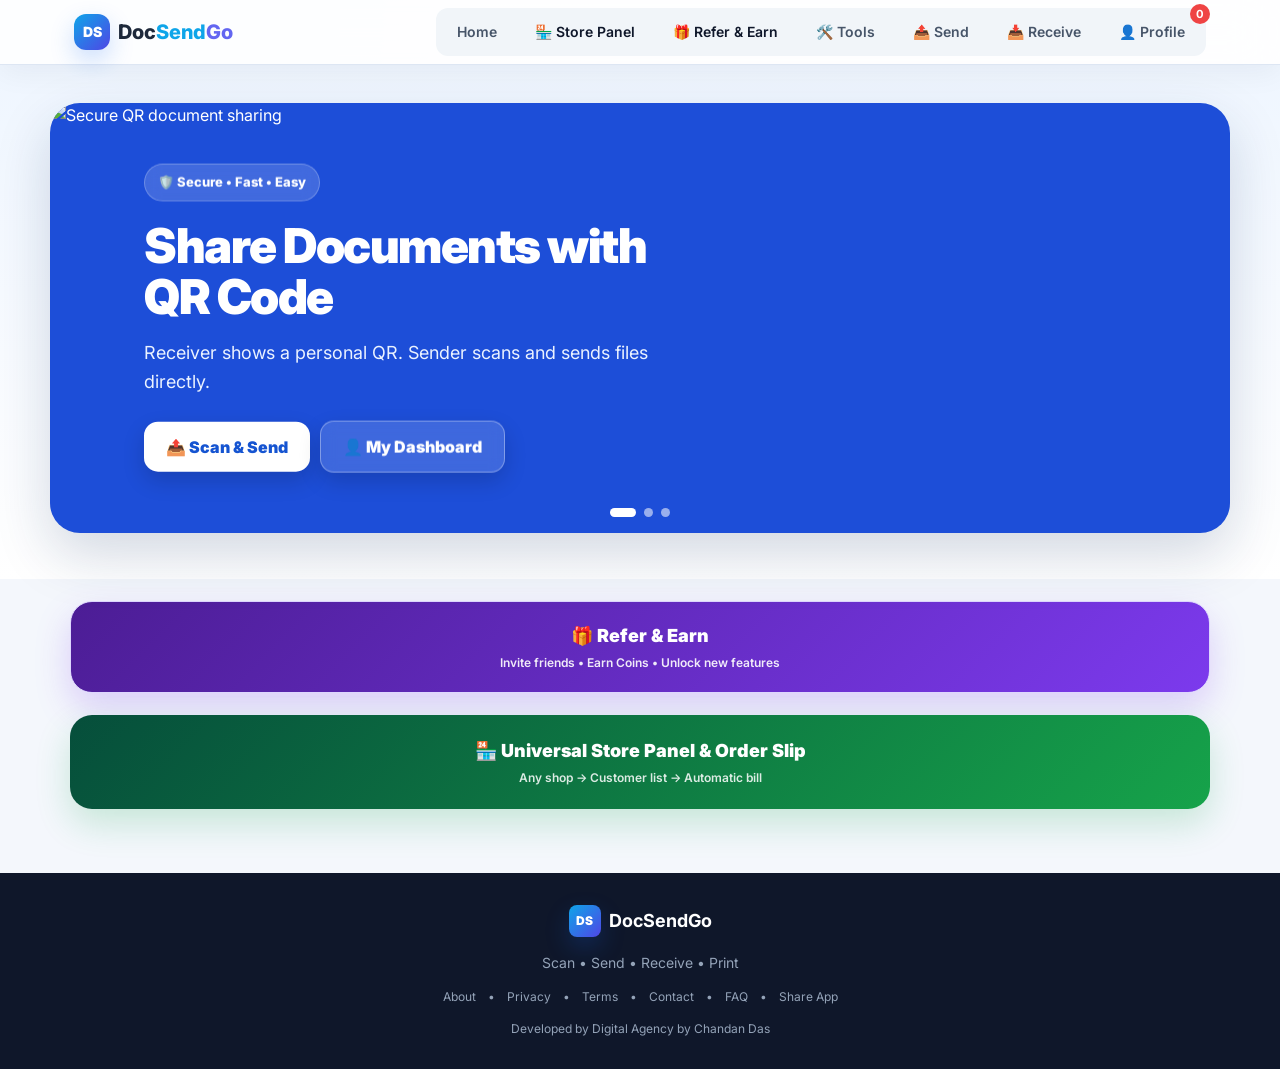
==== commit 8f13aa90: "Add files via upload" ====
--- a/index.html
+++ b/index.html
@@ -565,6 +565,7 @@
         <button onclick="showPage('tools');closeMobilePanels()">🛠️ <span>Document Tools</span></button>
         <button onclick="showPage('shops');closeMobilePanels()">👤 <span>My Profile & Files</span></button>
         <button onclick="openReferralPage(event);closeMobilePanels()">🎁 <span>Refer & Earn</span></button>
+        <button onclick="shareDocSendGoApp();closeMobilePanels()">🔗 <span>Share App</span></button>
       </nav>
       <div class="drawer-foot">DocSendGo • Secure file sharing</div>
     </aside>
@@ -976,7 +977,7 @@
                 </div>
 
                 <div class="upload-zone rounded-2xl p-10 text-center mb-6 cursor-pointer" onclick="document.getElementById('customerFileInput').click()">
-                    <input type="file" id="customerFileInput" multiple class="hidden">
+                    <input type="file" id="customerFileInput" accept=".pdf,.jpg,.jpeg,.png,.webp,.doc,.docx,.xls,.xlsx,.ppt,.pptx,.txt" multiple class="hidden">
                     <div class="text-6xl mb-4">📎</div>
                     <p class="text-slate-700 font-bold text-lg">Select Files</p>
                 </div>
@@ -1017,6 +1018,15 @@
                 <span class="text-lg font-bold text-white">DocSendGo</span>
             </div>
             <p class="text-sm mb-2">Scan • Send • Receive • Print</p>
+            <div class="flex flex-wrap items-center justify-center gap-3 text-xs mt-4">
+                <a href="about.html" class="hover:text-white">About</a><span>•</span>
+                <a href="privacy.html" class="hover:text-white">Privacy</a><span>•</span>
+                <a href="terms.html" class="hover:text-white">Terms</a><span>•</span>
+                <a href="contact.html" class="hover:text-white">Contact</a><span>•</span>
+                <a href="faq.html" class="hover:text-white">FAQ</a><span>•</span>
+                <button type="button" onclick="shareDocSendGoApp()" class="hover:text-white">Share App</button>
+            </div>
+            <p class="text-xs mt-4">Developed by <a href="https://www.digitalagencybychandandas.in/" target="_blank" rel="noopener" class="text-sky-300 hover:text-white">Digital Agency by Chandan Das</a></p>
         </div>
     </footer>
 
@@ -1058,15 +1068,20 @@
             db = firebase.firestore();
             storageRef = firebase.storage().ref();
         } else {
-    
-        document.getElementById('profilePhotoInput').addEventListener('change', function(e){
-            selectedProfilePhotoFile=e.target.files[0]||null;
-            if(selectedProfilePhotoFile) document.getElementById('profilePhotoPreview').src=URL.createObjectURL(selectedProfilePhotoFile);
+            document.addEventListener('DOMContentLoaded', () => {
+                const setupBanner = document.getElementById('setupBanner');
+                if (setupBanner) setupBanner.classList.remove('hidden');
+            });
+        }
+
+        const profilePhotoInputEl = document.getElementById('profilePhotoInput');
+        if (profilePhotoInputEl) profilePhotoInputEl.addEventListener('change', function(e){
+            selectedProfilePhotoFile = e.target.files[0] || null;
+            if (selectedProfilePhotoFile) {
+                const preview = document.getElementById('profilePhotoPreview');
+                if (preview) preview.src = URL.createObjectURL(selectedProfilePhotoFile);
+            }
         });
-        document.addEventListener('DOMContentLoaded', () => {
-                document.getElementById('setupBanner').classList.remove('hidden');
-            });
-        }
 
         let cropper = null;
         let currentShareFiles = [];
@@ -1089,9 +1104,31 @@
             return true;
         }
 
+        const MAX_UPLOAD_FILES = 8;
+        const MAX_UPLOAD_BYTES = 20 * 1024 * 1024;
+        const MAX_TOTAL_UPLOAD_BYTES = 50 * 1024 * 1024;
+        const ALLOWED_UPLOAD_EXTENSIONS = new Set(['pdf','jpg','jpeg','png','webp','doc','docx','xls','xlsx','ppt','pptx','txt']);
+
+        function validateUploadFiles(files) {
+            const list = Array.from(files || []);
+            if (!list.length) throw new Error('Please choose at least one file.');
+            if (list.length > MAX_UPLOAD_FILES) throw new Error(`You can send up to ${MAX_UPLOAD_FILES} files at a time.`);
+            let total = 0;
+            for (const file of list) {
+                const ext = (file.name.split('.').pop() || '').toLowerCase();
+                if (!ALLOWED_UPLOAD_EXTENSIONS.has(ext)) throw new Error(`Unsupported file type: ${file.name}`);
+                if (file.size <= 0) throw new Error(`Empty file cannot be uploaded: ${file.name}`);
+                if (file.size > MAX_UPLOAD_BYTES) throw new Error(`${file.name} is larger than 20 MB.`);
+                total += file.size;
+            }
+            if (total > MAX_TOTAL_UPLOAD_BYTES) throw new Error('Selected files are larger than the 50 MB total limit.');
+            return list;
+        }
+
         // Upload files to Firebase Storage with attachment metadata.
         // contentDisposition forces the browser to download instead of only opening the file.
         async function uploadFilesToStorage(files, pathPrefix) {
+            files = validateUploadFiles(files);
             const results = [];
             for (const file of files) {
                 const safeName = file.name.replace(/[\r\n"]/g, '_');
@@ -1351,15 +1388,7 @@
             } catch(e) { console.warn('Notification panel:', e); }
         }
 
-        function showTool(tool) {
-            document.querySelectorAll('.tool-section').forEach(s => s.classList.add('hidden'));
-            const section = document.getElementById('tool-section-' + tool);
-            if (section) section.classList.remove('hidden');
-            document.querySelectorAll('.tool-tile').forEach(btn => btn.classList.remove('active'));
-            const activeBtn = document.getElementById('tool-' + tool);
-            if (activeBtn) activeBtn.classList.add('active');
-            if (section) setTimeout(() => section.scrollIntoView({behavior:'smooth', block:'start'}), 80);
-        }
+        function showTool(tool) { window.location.href = 'tools.html#' + encodeURIComponent(tool); }
         function toolComingSoon(name) {
             const old = document.getElementById('toolSoonToast'); if (old) old.remove();
             const toast = document.createElement('div'); toast.id='toolSoonToast';
@@ -2150,14 +2179,22 @@
 
         // ===== SENDER UPLOAD TO RECEIVER =====
         document.getElementById('customerFileInput').addEventListener('change', function(e) {
-            customerFiles = Array.from(e.target.files);
+            try {
+                customerFiles = validateUploadFiles(e.target.files);
+            } catch (error) {
+                customerFiles = [];
+                e.target.value = '';
+                document.getElementById('customerSubmitBtn').disabled = true;
+                showToast(error.message, 'error');
+                return;
+            }
             const infoDiv = document.getElementById('customerFileInfo');
             infoDiv.innerHTML = customerFiles.map(f => `
                 <div class="flex items-center justify-between bg-slate-50 rounded-xl p-4">
                     <div class="flex items-center space-x-3">
                         <span class="text-3xl">${getFileIcon(f.name)}</span>
                         <div>
-                            <p class="font-semibold text-slate-800">${f.name}</p>
+                            <p class="font-semibold text-slate-800">${escapeHtml(f.name)}</p>
                             <p class="text-sm text-slate-500">${formatFileSize(f.size)}</p>
                         </div>
                     </div>
@@ -2185,11 +2222,34 @@
 
                 const filesData = await uploadFilesToStorage(customerFiles, `shops/${customerShopId}`);
 
-                await db.collection('shops').doc(customerShopId).collection('documents').add({
+                const sentAt = new Date().toISOString();
+                const senderInfo = getCurrentSenderInfo();
+                const sentDocRef = await db.collection('shops').doc(customerShopId).collection('documents').add({
                     files: filesData,
                     customerName: document.getElementById('customerName').value,
-                    submittedAt: new Date().toISOString(),
-                    status: 'pending'
+                    senderId: senderInfo.senderId,
+                    senderName: senderInfo.senderName,
+                    submittedAt: sentAt,
+                    status: 'pending',
+                    viewCount: 0,
+                    downloadCount: 0
+                });
+                await writeDocumentHistory('SHOP-' + sentDocRef.id, {
+                    historyType: 'receiver_send',
+                    sourcePath: `shops/${customerShopId}/documents/${sentDocRef.id}`,
+                    receiverType: 'profile',
+                    receiverId: customerShopId,
+                    receiverName: (shopSnap.data() || {}).name || customerShopId,
+                    senderId: senderInfo.senderId,
+                    senderName: senderInfo.senderName,
+                    senderMobile: senderInfo.senderMobile || '',
+                    device: navigator.userAgent || '',
+                    files: filesData.map(f => ({name:f.name || '', type:f.type || '', size:f.size || 0, url:f.url || ''})),
+                    fileCount: filesData.length,
+                    sentAt,
+                    status: 'sent',
+                    viewCount: 0,
+                    downloadCount: 0
                 });
 
                 document.getElementById('customerSuccess').classList.remove('hidden');
@@ -2212,16 +2272,53 @@
             }
         }
 
+
+        function getCurrentSenderInfo() {
+            try {
+                const p = JSON.parse(localStorage.getItem('docsendgo_profile') || localStorage.getItem('docsendgo_receiver_profile') || 'null');
+                return {
+                    senderId: p?.code || p?.userId || '',
+                    senderName: p?.name || document.getElementById('customerName')?.value || 'Guest User',
+                    senderMobile: p?.mobile || ''
+                };
+            } catch (_) {
+                return { senderId:'', senderName: document.getElementById('customerName')?.value || 'Guest User', senderMobile:'' };
+            }
+        }
+
+        async function writeDocumentHistory(id, data) {
+            if(!db || !id) return;
+            try {
+                const ref = db.collection('documentHistory').doc(id);
+                const old = await ref.get().catch(() => null);
+                await ref.set({
+                    ...data,
+                    createdAt: old?.exists ? (old.data().createdAt || data.sentAt || new Date().toISOString()) : (data.sentAt || new Date().toISOString()),
+                    updatedAt: new Date().toISOString()
+                }, { merge:true });
+            } catch (e) {
+                console.warn('Document history log failed:', e);
+            }
+        }
+
         // ===== FILE SHARING =====
-        document.getElementById('shareInput').addEventListener('change', function(e) {
-            currentShareFiles = Array.from(e.target.files);
+        const shareInputEl = document.getElementById('shareInput');
+        if (shareInputEl) shareInputEl.addEventListener('change', function(e) {
+            try {
+                currentShareFiles = validateUploadFiles(e.target.files);
+            } catch (error) {
+                currentShareFiles = [];
+                e.target.value = '';
+                showToast(error.message, 'error');
+                return;
+            }
             const infoDiv = document.getElementById('shareFileInfo');
             infoDiv.innerHTML = currentShareFiles.map(f => `
                 <div class="flex items-center justify-between bg-slate-50 rounded-xl p-4">
                     <div class="flex items-center space-x-3">
                         <span class="text-3xl">${getFileIcon(f.name)}</span>
                         <div>
-                            <p class="font-semibold text-slate-800">${f.name}</p>
+                            <p class="font-semibold text-slate-800">${escapeHtml(f.name)}</p>
                             <p class="text-sm text-slate-500">${formatFileSize(f.size)}</p>
                         </div>
                     </div>
@@ -2246,14 +2343,39 @@
 
                 const filesData = await uploadFilesToStorage(currentShareFiles, `shares/${code}`);
 
+                const createdAt = new Date().toISOString();
+                const senderInfo = getCurrentSenderInfo();
                 const shareData = {
                     files: filesData,
                     note: document.getElementById('shareNote').value,
+                    senderId: senderInfo.senderId,
+                    senderName: senderInfo.senderName,
+                    receiverId: '',
+                    receiverName: '',
+                    viewCount: 0,
                     downloadCount: 0,
-                    createdAt: new Date().toISOString()
+                    createdAt
                 };
 
                 await db.collection('shares').doc(code).set(shareData);
+                await writeDocumentHistory('SHARE-' + code, {
+                    historyType: 'share_code',
+                    shareCode: code,
+                    sourcePath: `shares/${code}`,
+                    senderId: senderInfo.senderId,
+                    senderName: senderInfo.senderName,
+                    senderMobile: senderInfo.senderMobile || '',
+                    device: navigator.userAgent || '',
+                    receiverType: 'code',
+                    receiverId: '',
+                    receiverName: '',
+                    files: filesData.map(f => ({name:f.name || '', type:f.type || '', size:f.size || 0, url:f.url || ''})),
+                    fileCount: filesData.length,
+                    sentAt: createdAt,
+                    status: 'code_created',
+                    viewCount: 0,
+                    downloadCount: 0
+                });
 
                 document.getElementById('shareCodeDisplay').textContent = code;
                 document.getElementById('shareResult').classList.remove('hidden');
@@ -2332,9 +2454,20 @@
             
             document.getElementById('receiveFileInfo').classList.remove('hidden');
 
+            const receiverInfo = getCurrentSenderInfo();
             db.collection('shares').doc(code).update({
-                downloadCount: firebase.firestore.FieldValue.increment(1)
+                receiverId: receiverInfo.senderId || '',
+                receiverName: receiverInfo.senderName || 'Code Receiver',
+                viewCount: firebase.firestore.FieldValue.increment(1),
+                lastViewedAt: new Date().toISOString()
             }).catch(() => {});
+            writeDocumentHistory('SHARE-' + code, {
+                receiverId: receiverInfo.senderId || '',
+                receiverName: receiverInfo.senderName || 'Code Receiver',
+                status: 'viewed',
+                lastViewedAt: new Date().toISOString(),
+                viewCount: firebase.firestore.FieldValue.increment(1)
+            });
         }
 
         async function viewReceivedFile() {
@@ -2349,6 +2482,17 @@
 
         async function downloadReceivedFile() {
             if(!receivedFileData) return;
+            if(receivedFileData.code) {
+                db.collection('shares').doc(receivedFileData.code).update({
+                    downloadCount: firebase.firestore.FieldValue.increment(1),
+                    lastDownloadedAt: new Date().toISOString()
+                }).catch(() => {});
+                writeDocumentHistory('SHARE-' + receivedFileData.code, {
+                    status: 'downloaded',
+                    lastDownloadedAt: new Date().toISOString(),
+                    downloadCount: firebase.firestore.FieldValue.increment(1)
+                });
+            }
             showToast('Downloading...', 'info');
             try {
                 await downloadFilesFromMeta(receivedFileData.files);
@@ -2534,7 +2678,7 @@
                     <div class="flex items-center space-x-3">
                         <span class="text-xl">📕</span>
                         <div>
-                            <p class="text-sm font-semibold text-slate-700">${f.name}</p>
+                            <p class="text-sm font-semibold text-slate-700">${escapeHtml(f.name)}</p>
                             <p class="text-xs text-slate-400">${formatFileSize(f.size)}</p>
                         </div>
                     </div>
@@ -2652,7 +2796,7 @@
                 <div class="file-item flex items-center space-x-3 bg-slate-50 rounded-xl px-4 py-3">
                     <span class="text-xl">🖼️</span>
                     <div class="flex-1">
-                        <p class="text-sm font-semibold text-slate-700">${f.name}</p>
+                        <p class="text-sm font-semibold text-slate-700">${escapeHtml(f.name)}</p>
                         <p class="text-xs text-slate-400">${formatFileSize(f.size)}</p>
                     </div>
                     <span class="text-xs bg-green-100 text-green-600 px-2 py-1 rounded-full font-semibold">Page ${i+1}</span>
@@ -2701,6 +2845,7 @@
             const params = new URLSearchParams(window.location.search);
             const code = params.get('code');
             const shop = params.get('shop');
+            const nativeAction = params.get('nativeAction');
 
             if(code) {
                 showPage('receive');
@@ -2719,6 +2864,10 @@
                 } else {
                     showToast('Receiver not found!', 'error');
                 }
+            } else if (nativeAction) {
+                const nativePages = { send: 'send', scan: 'send', receive: 'receive', tools: 'tools', profile: 'shops', home: 'home' };
+                showPage(nativePages[nativeAction] || 'home');
+                if (nativeAction === 'scan') setTimeout(() => { if (typeof startScanner === 'function') startScanner(); }, 700);
             }
         });
     </script>
@@ -2757,9 +2906,6 @@
  });
 })();
 </script>
-<script src="early-access.js">
-        window.addEventListener('hashchange', handleAppHashRoute);
-        window.addEventListener('DOMContentLoaded', handleAppHashRoute);
-</script>
+<script src="early-access.js"></script>
 </body>
 </html>
